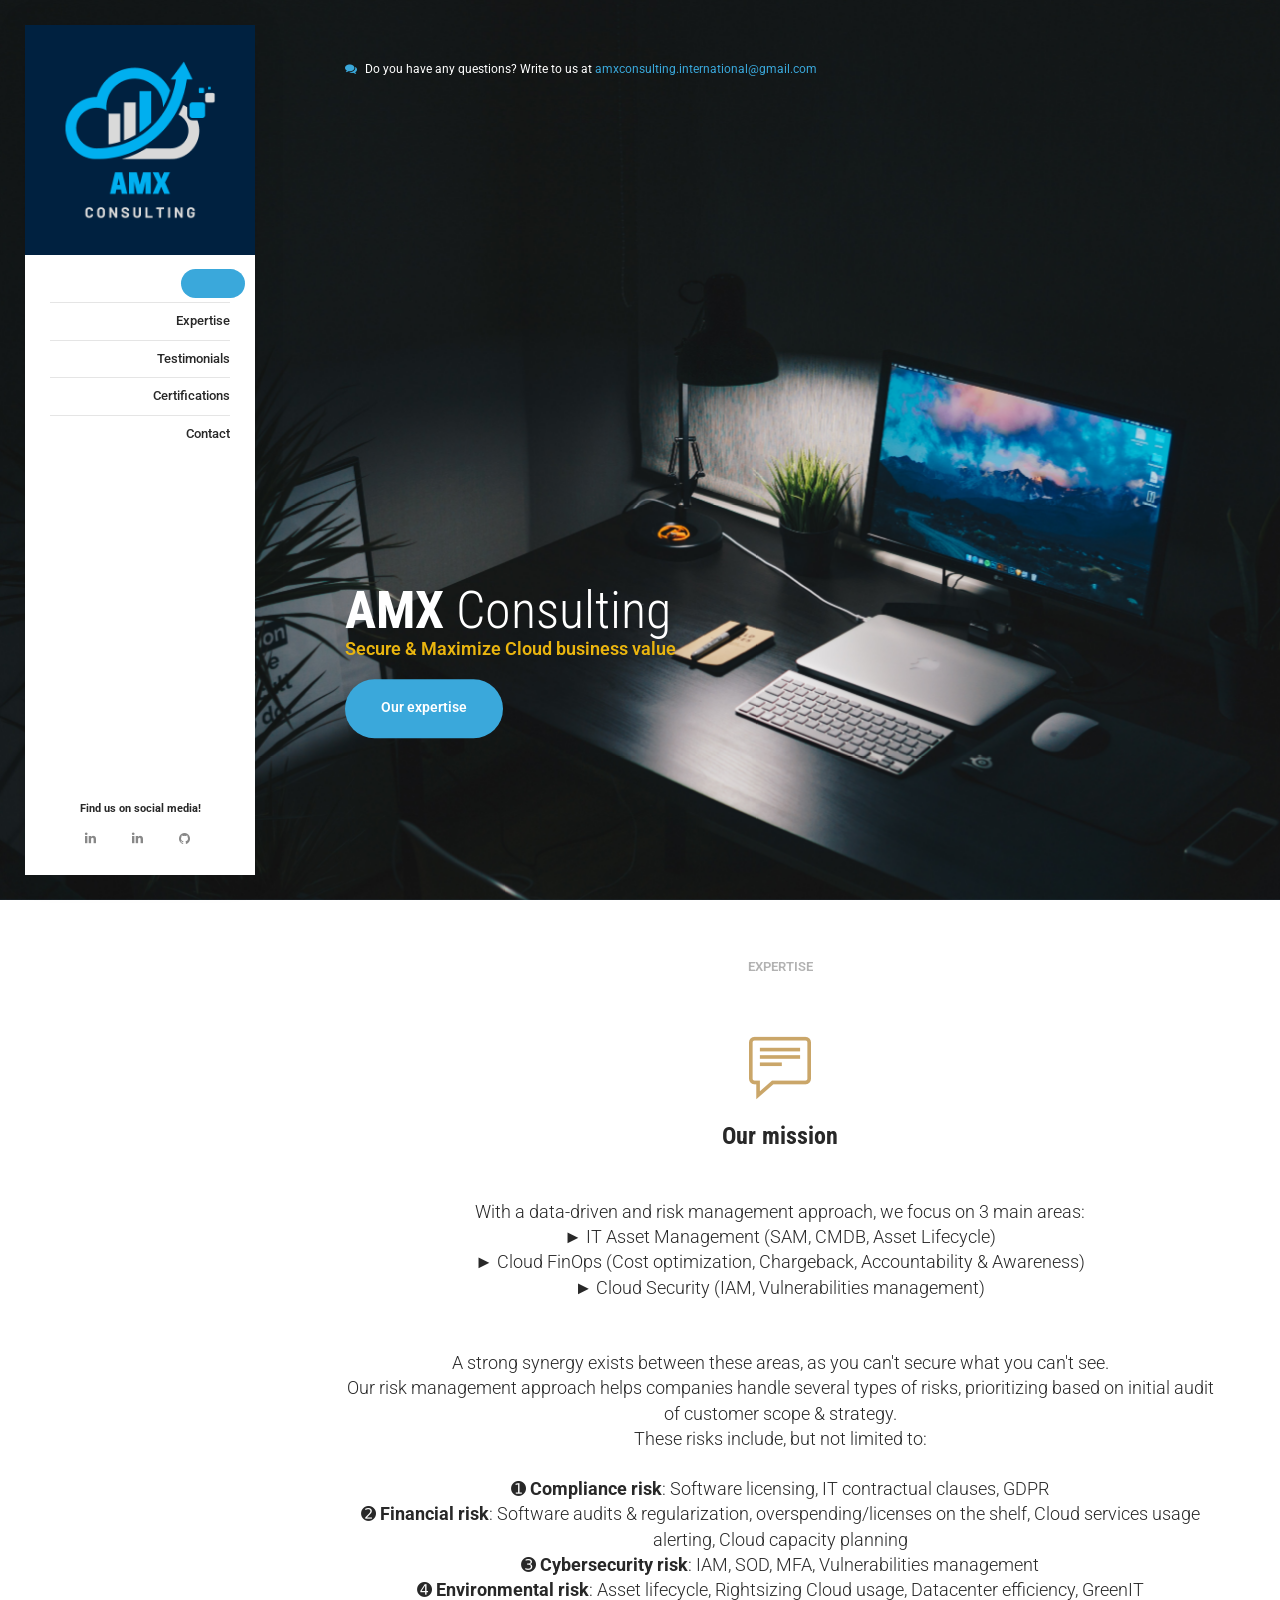
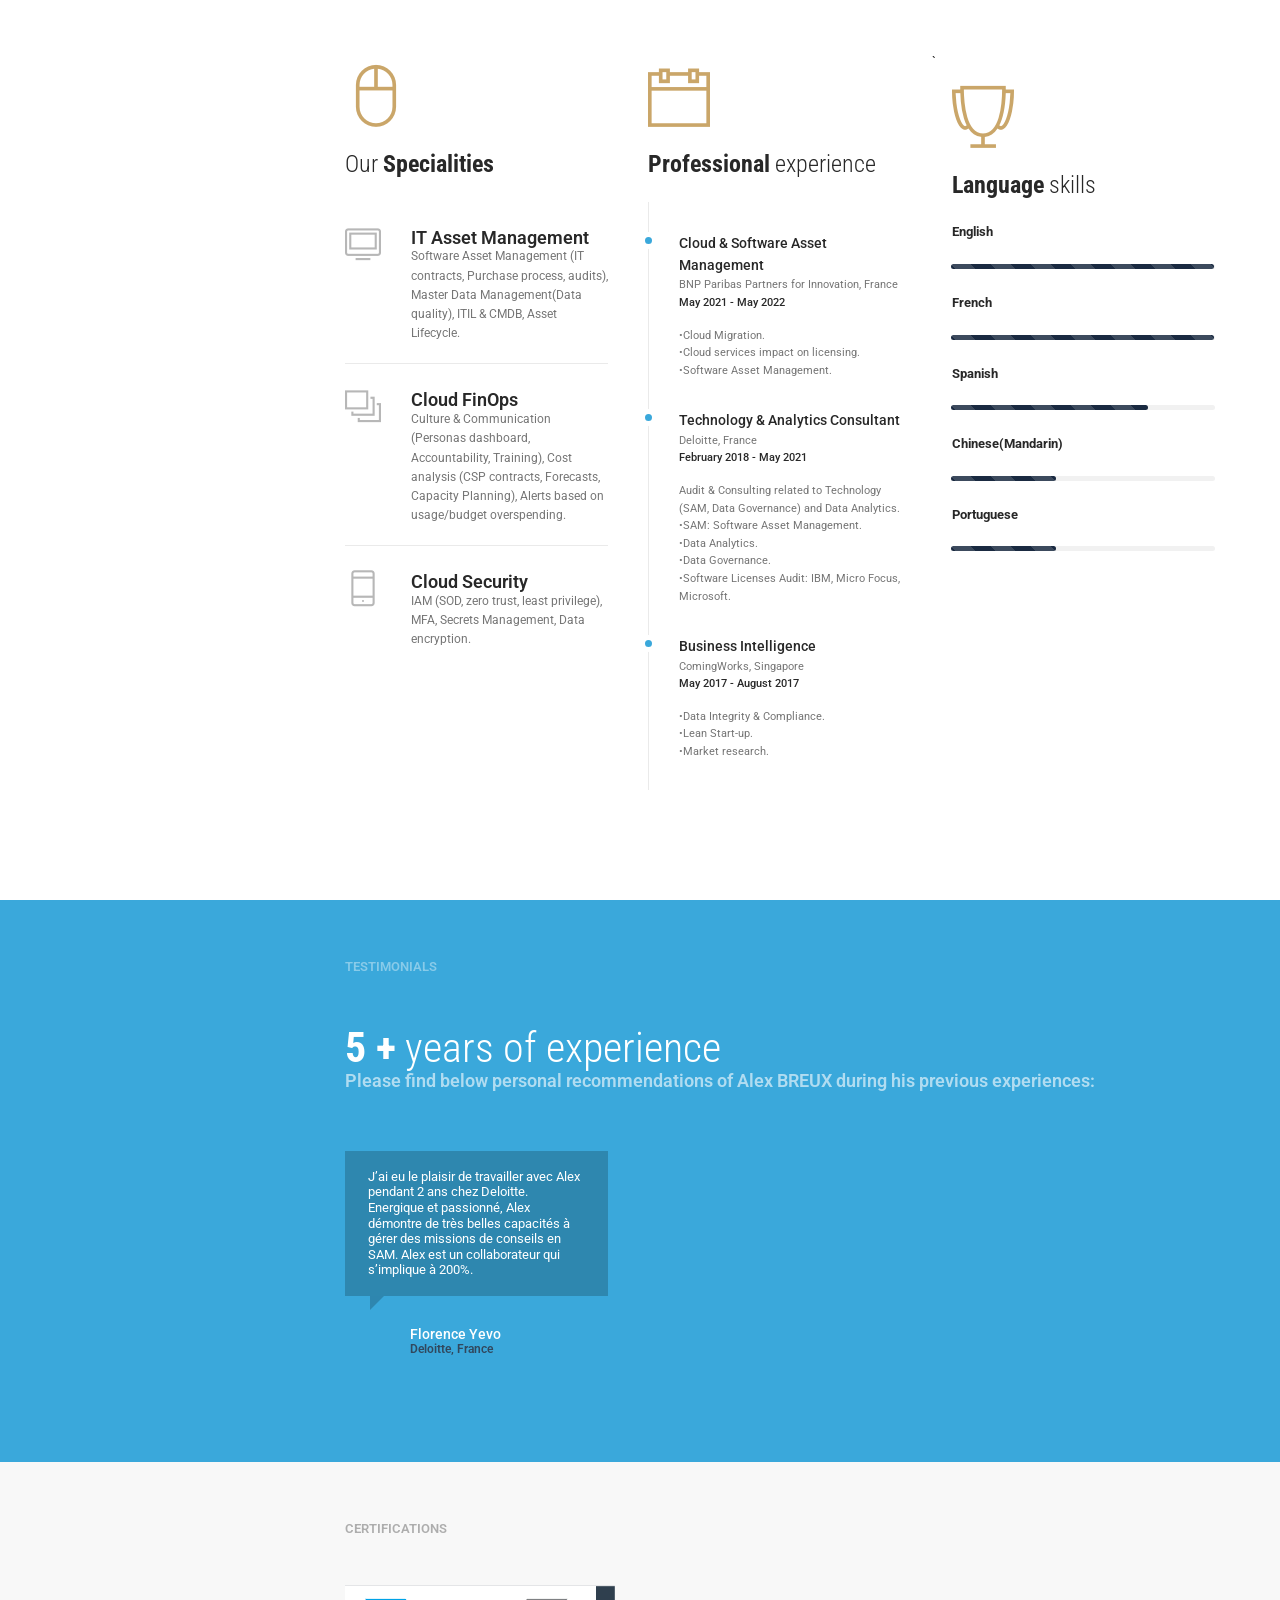
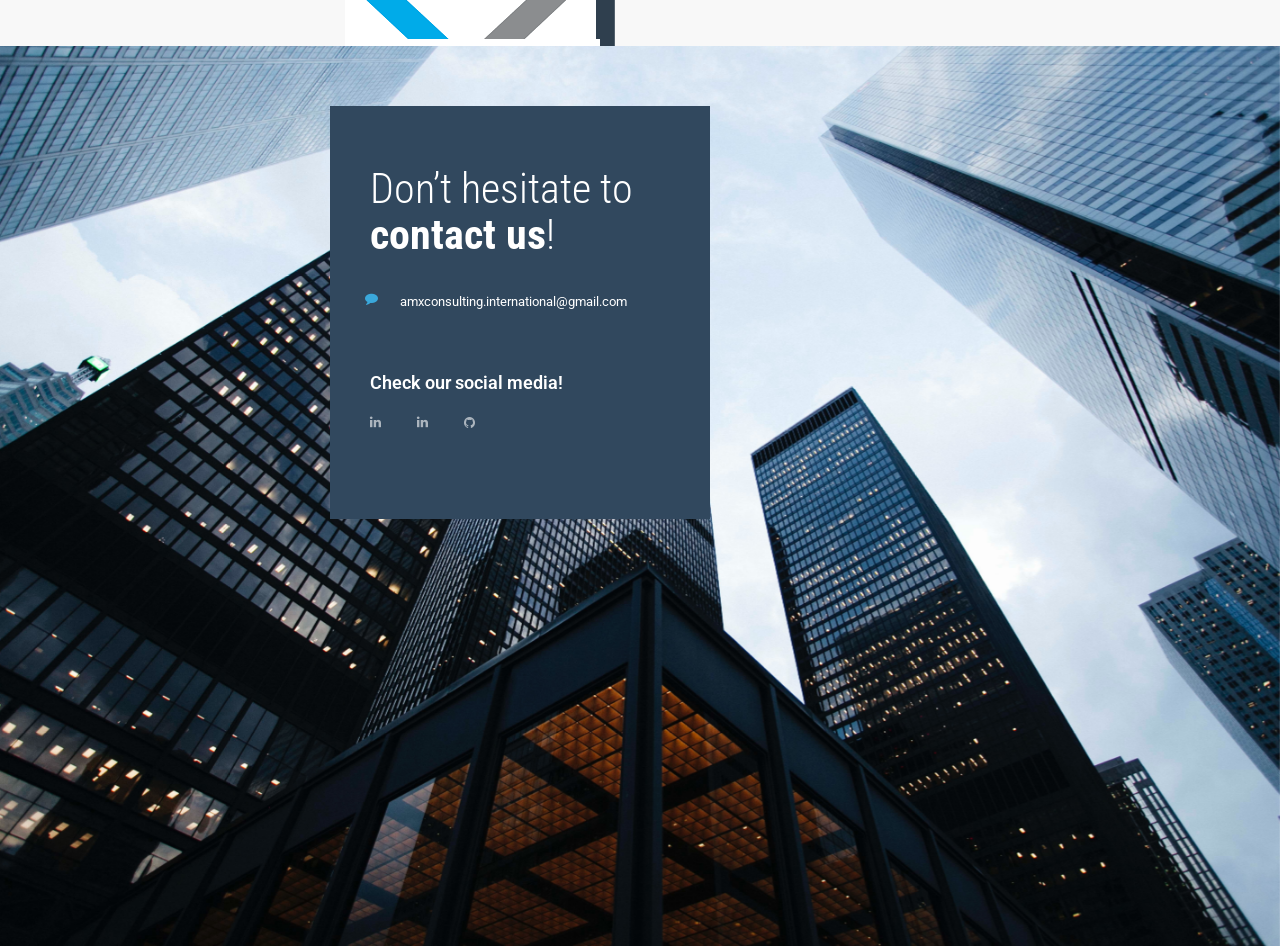
==== index.html @ ba83c62b "Icon update" ====
<!DOCTYPE html>
<html lang="en">
<head>

<!-- Meta -->
<meta http-equiv="Content-Type" content="text/html; charset=UTF-8" />
<meta name="viewport" content="width=device-width, initial-scale=1.0, maximum-scale=1.0, user-scalable=0" />
<!-- Title -->
<title>AMX Consulting</title>

<!-- Favicons -->
<link rel="shortcut icon" href="assets/img/favicon.png">
<link rel="apple-touch-icon" href="assets/img/favicon_60x60.png">
<link rel="apple-touch-icon" sizes="76x76" href="assets/img/favicon_76x76.png">
<link rel="apple-touch-icon" sizes="120x120" href="assets/img/favicon_120x120.png">
<link rel="apple-touch-icon" sizes="152x152" href="assets/img/favicon_152x152.png">

<!-- Google Web Fonts -->
<link href='https://fonts.googleapis.com/css?family=Roboto+Condensed:400,700,300' rel='stylesheet' type='text/css'>
<link href='https://fonts.googleapis.com/css?family=Roboto:400,700,500,300,100' rel='stylesheet' type='text/css'>

<!-- CSS Styles -->
<link rel="stylesheet" href="assets/css/styles.css" />
<!-- CSS Template -->
<link rel="stylesheet" href="assets/css/theme.min.css" />
<link rel="stylesheet" href="assets/css/color/blue-beige.css" id="color" />
<link rel="stylesheet" href="assets/css/bootstrap.min" />
<link rel="stylesheet" href="assets/css/bootstrap-theme.min" />

</head>

<body class="header-vertical">

<!-- Loader -->
<div id="page-loader" class="bg-white"></div>
<!-- Loader / End -->

<!-- Header -->
<header id="header" class="bg-white hidden-sm hidden-xs">

    <!-- Photo -->
    <div class="photo">
        <img src="assets/img/photos/it-avatar.png" alt="Profile Picture">
    </div>

    <!-- Navigation -->
    <nav id="main-menu">
        <ul class="nav nav-vertical">
            <li><a href="#start">Home</a></li>
            <li><a href="#resume">Expertise</a></li>
            <li><a href="#testimonials"><span>Testimonials</span></a></li>
            <li><a href="#certifications">Certifications</a></li>
            <li><a href="#contact">Contact</a></li>
        </ul>
    </nav>

    <!-- Social Media -->
    <div class="social-media">
        <strong class="text-sm">Find us on social media!</strong>
        <ul class="list-inline margin-t-10">
            <li><a href="https://www.linkedin.com/company/amx-consulting-international" class="icon icon-xs"><i class="fa fa-linkedin text-muted"></i></a></li>
			<li><a href="https://www.linkedin.com/in/alexbreux/" class="icon icon-xs"><i class="fa fa-linkedin text-muted"></i></a></li>
			<li><a href="https://github.com/AMX-Consulting" class="icon icon-xs"><i class="fa fa-github text-muted"></i></a></li>
        </ul>
    </div>

</header>
<!-- Header / End -->

<!-- Content -->
<div id="content" class="bg-white">

    <!-- Section - Home -->
    <section id="start" class="section fullheight bg-secondary dark padding-v-60">

        <!-- BG Image -->
        <div class="bg-image animated infinite zooming"><img src="assets/img/photos/it-bg01.jpg" alt="..."></div>

        <!-- Top -->
        <div class="container container-wide text-md">
            <i class="icon-before fa fa-comments text-primary"></i>Do you have any questions? Write to us at <a href="mailto:amxconsulting.international@gmail.com" class="text-primary">amxconsulting.international@gmail.com</a>
        </div>

        <!-- Middle -->
        <div class="container container-wide v-bottom padding-v-80">
            <h1 class="text-lg margin-b-0"><strong>AMX</strong> Consulting</h1>
            <h5 class="" style="color:#eab50f">Secure & Maximize Cloud business value</h5>
            <span data-target="local-scroll"><a href="#resume" class="btn btn-lg btn-primary animated" data-animation="bounceIn"><span>Our expertise</span><i class="ti-arrow-down"></i></a></span>
        </div>
        
    </section>
    <!-- Section - Home / End -->

    <!-- Section - Resume -->
    <section id="resume" class="section padding-v-60">

        <!-- Content -->
        <div class="container container-wide">

            <h6 class="margin-b-50" style="text-align:center;">Expertise</h6>
            
            <div class="row padding-lg">
			<div class="col-md-12 col-sm-12 col-xs-12" style="text-align:center;">
			                    <!-- Resume Box / About -->
                    <div class="resume-box">
                        <span class="icon animated" data-animation="fadeInDown"><i class="ti-comment-alt text-tertiary"></i></span>
                        <h4><strong>Our mission</strong></h4>
                        <p class="lead">
<br>With a data-driven and risk management approach, we focus on 3 main areas:<br>
► IT Asset Management (SAM, CMDB, Asset Lifecycle)<br>
► Cloud FinOps (Cost optimization, Chargeback, Accountability & Awareness)<br>
► Cloud Security (IAM, Vulnerabilities management)<br> 
<br><br>A strong synergy exists between these areas, as you can't secure what you can't see.
<br>Our risk management approach helps companies handle several types of risks, prioritizing based on initial audit of customer scope & strategy.
<br>These risks include, but not limited to:<br>
<br>➊ <strong>Compliance risk</strong>: Software licensing, IT contractual clauses, GDPR
<br>➋ <strong>Financial risk</strong>: Software audits & regularization, overspending/licenses on the shelf, Cloud services usage alerting, Cloud capacity planning
<br>➌ <strong>Cybersecurity risk</strong>: IAM, SOD, MFA, Vulnerabilities management
<br>➍ <strong>Environmental risk</strong>: Asset lifecycle, Rightsizing Cloud usage, Datacenter efficiency, GreenIT
</p>   
                    </div>
					</div>
                <div class="col-md-4 col-sm-6 col-xs-12">



                    <!-- Resume Box / Skills -->
					                    <div class="resume-box">
                        <span class="icon animated" data-animation="fadeInDown"><i class="ti-mouse-alt text-tertiary"></i></span>
                        <h4>Our <strong>Specialities</strong></h4>
                        <!-- Speciality -->
                        <div class="speciality">
                            <span class="speciality-icon"><i class="text-muted-2x ti-desktop"></i></span>
                            <div class="speciality-content">
                                <h5 class="margin-b-0">IT Asset Management</h5>
                                <p class="speciaity-description">Software Asset Management (IT contracts, Purchase process, audits), Master Data Management(Data quality), ITIL & CMDB, Asset Lifecycle.</p>
                            </div>
                        </div>
                        <!-- Speciality -->
                        <div class="speciality">
                            <span class="speciality-icon"><i class="text-muted-2x ti-layers-alt"></i></span>
                            <div class="speciality-content">
                                <h5 class="margin-b-0">Cloud FinOps</h5>
                                <p class="speciaity-description">Culture & Communication (Personas dashboard, Accountability, Training), Cost analysis (CSP contracts, Forecasts, Capacity Planning), Alerts based on usage/budget overspending.</p>
                            </div>
                        </div>
                        <!-- Speciality -->
                        <div class="speciality">
                            <span class="speciality-icon"><i class="text-muted-2x ti-mobile"></i></span>
                            <div class="speciality-content">
                                <h5 class="margin-b-0">Cloud Security</h5>
                                <p class="speciaity-description">IAM (SOD, zero trust, least privilege), MFA, Secrets Management, Data encryption. </p>
                            </div>
                        </div>
                    </div>
                        </div>
`
                <div class="col-md-4 col-sm-6 col-xs-12">
					                    <!-- Resume Box / Work -->
                    <div class="resume-box">
                        <span class="icon animated" data-animation="fadeInDown"><i class="ti-calendar text-tertiary"></i></span>
                        <h4><strong>Professional</strong> experience</h4>
                        <div class="timeline">
													<!-- Single event -->
                            <div class="timeline-event te-primary">
                                <span class="event-name">Cloud & Software Asset Management</span>
                                <span class="event-description"><a href="https://www.linkedin.com/company/bnp-paribas-partners-for-innovation/mycompany/">BNP Paribas Partners for Innovation</a>, France</span>
								<span class="event-date">May 2021 - May 2022</span>
								<span class="event-description">•Cloud Migration.<br/>
•Cloud services impact on licensing.<br/>
•Software Asset Management.
</span>
                            </div>
                            <!-- Single event -->
                            <div class="timeline-event te-primary">
                                <span class="event-name">Technology & Analytics Consultant</span>
                                <span class="event-description"><a href="https://www2.deloitte.com/fr/fr/pages/risque-compliance-et-controle-interne/solutions/operational-risk/technology-data-risk.html">Deloitte</a>, France</span>
								<span class="event-date">February 2018 - May 2021</span>
								<span class="event-description">Audit & Consulting related to Technology (SAM, Data Governance) and Data Analytics.
<br>
•SAM: Software Asset Management.
<br>
•Data Analytics.
<br>
•Data Governance.
<br>
•Software Licenses Audit: IBM, Micro Focus, Microsoft.
</span>
                            </div>
							<!-- Single event -->
                            <div class="timeline-event te-primary">
                                <span class="event-name">Business Intelligence</span>
                                <span class="event-description"><a href="http://www.comingworks.com/">ComingWorks</a>, Singapore</span>
								<span class="event-date">May 2017 - August 2017</span>
								<span class="event-description">•Data Integrity & Compliance.<br/>
•Lean Start-up.<br/>
•Market research.
</span>
                            </div>
                        </div>
                    </div>
                        </div>
						                <div class="col-md-4 col-sm-6 col-xs-12">

                    <!-- Resume Box / Languages -->
                    <div class="resume-box">
                        <span class="icon animated" data-animation="fadeInDown"><i class="ti-cup text-tertiary"></i></span>
                        <h4><strong>Language</strong> skills</h4>
                        <!-- Skill -->
                        <div class="skill">
							<strong>English</strong><br><br>
                            <div class="progress">
                                <div class="progress-bar progress-bar-striped progress-bar-animated" role="progressbar" aria-valuenow="100" aria-valuemin="0" aria-valuemax="100" style="width: 100%">
                                    <span></span>
                                </div>
                            </div>
                            
                        </div>
                        <!-- Skill -->
                        <div class="skill">
							<strong>French</strong><br><br>
                            <div class="progress">
                                <div class="progress-bar progress-bar-striped progress-bar-animated" role="progressbar" aria-valuenow="100" aria-valuemin="0" aria-valuemax="100" style="width: 100%">
                                    <span></span>
                                </div>
                            </div>
                            
                        </div>
                        <!-- Skill -->
                        <div class="skill">
							<strong>Spanish</strong><br><br>
                            <div class="progress">
                                <div class="progress-bar progress-bar-striped progress-bar-animated" role="progressbar" aria-valuenow="75" aria-valuemin="0" aria-valuemax="100" style="width: 75%">
                                    <span></span>
                                </div>
                            </div>
                            
                        </div>
						
						<!-- Skill -->
                        <div class="skill">
							<strong>Chinese(Mandarin)</strong> <br><br>
                            <div class="progress">
                                <div class="progress-bar progress-bar-striped progress-bar-animated" role="progressbar" aria-valuenow="40" aria-valuemin="0" aria-valuemax="100" style="width: 40%">
                                    <span></span>
                                </div>
                            </div>
                            
                        </div>
												<!-- Skill -->
                        <div class="skill">
							<strong>Portuguese</strong> <br><br>
                            <div class="progress">
                                <div class="progress-bar progress-bar-striped progress-bar-animated" role="progressbar" aria-valuenow="40" aria-valuemin="0" aria-valuemax="100" style="width: 40%">
                                    <span></span>
                                </div>
                            </div>
                            
                        </div>
                    </div>

                </div>
                    </div>
					
                </div>
				

              

    
        
    </section>
 
    <!-- Section - Portfolio / End -->

    <!-- Section - Testimonials -->
    <section id="testimonials" class="section bg-primary dark padding-v-60">

        <!-- Content -->
        <div class="container container-wide">

            <h6 class="margin-b-50">Testimonials</h6>

            <h1 class="margin-b-0"><strong>5 +</strong> years of experience</h1>
            <h5 class="text-muted margin-b-60">Please find below personal recommendations of Alex BREUX during his previous experiences:</h5>
            
            <div class="row padding-lg">
                
                <div class="col-lg-4 col-sm-6">
                    <!-- Testimonial -->
                    <div class="testimonial testimonial-dark">
                      <div class="testimonial-content font-alt">
                          J’ai eu le plaisir de travailler avec Alex pendant 2 ans chez Deloitte.
Energique et passionné, Alex démontre de très belles capacités à gérer des missions de conseils en SAM. Alex est un collaborateur qui s’implique à 200%. 
                      </div>
                      <div class="testimonial-author testimonial-with-photo">
                          <div class="testimonial-photo animated" data-animation="zoomIn"><img class="img-circle" src="assets/img/photos/testimonial-avatar01.jpg" alt="" /></div>
                          <div class="testimonial-author-txt">
                              <span class="name">Florence Yevo</span>
                              <span class="caption text-secondary">Deloitte, France</span>
                          </div>
                      </div>
                    </div>
                   
                </div>
                <div class="col-lg-4 col-sm-6">

            </div>  

        </div>
        </div>
    </section>
    <!-- Section - Testimonials / End -->

    <!-- Section - Latest Posts -->
    <section id="certifications" class="section bg-grey padding-v-60">

        <!-- Content -->
        <div class="container container-wide">

            <h6 class="margin-b-50">Certifications</h6>
            
            <div class="row masonry">
                <!-- Masonry Sizer
                <div class="masonry-sizer col-lg-4 col-sm-6 col-xs-12"></div>
				<!-- Masonry Element / Post-->
                <article class="post post-item masonry-item col-lg-4 col-sm-6 col-xs-12">
                    <div class="post-photo">
                        <img src="assets/img/photos/post04.png" alt="AWS">
                    </div>
                    <div class="post-content animated" data-animation="fadeInUp">
                        <div class="meta">
                            <span><i class="fa fa-user"></i><a>Amazon Web Services</a></span><br>
                            <span><i class="fa fa-tag"></i><a></a>Cloud</span>
                        </div>
                        <div class="date">April, 2021</div>
                        <h1><a href="https://www.credly.com/badges/05e964fb-1d08-48e4-ae77-b87af9e98fd5?source=linked_in_profile">AWS Certified Cloud Practitioner</a></h1>
                        <p class="lead">Earners of this certification have a fundamental understanding of IT services and their uses in the AWS Cloud. They demonstrated cloud fluency and foundational AWS knowledge.</p>
                        <a href="https://aws.amazon.com/?nc1=h_ls" class="btn btn-primary btn-xs"><span>Read more</span><i class="ti-arrow-right"></i></a>
                    </div>
                </article>
				<!-- Masonry Element / Post-->
                <article class="post post-item masonry-item col-lg-4 col-sm-6 col-xs-12">
                    <div class="post-photo">
                        <img src="assets/img/photos/post03.png" alt="FinOps Foundation">
                    </div>
                    <div class="post-content animated" data-animation="fadeInUp">
                        <div class="meta">
                            <span><i class="fa fa-user"></i><a>The Linux Foundation</a></span><br>
                            <span><i class="fa fa-tag"></i><a></a>Credential ID: LF-zudqlhod6h</span>
                        </div>
                        <div class="date">October, 2020</div>
                        <h1><a href="https://www.credly.com/badges/ad1f532b-4f0f-4e20-adfd-0b64b9161edd?source=linked_in_profile">FOCP: FinOps Certified Practitioner</a></h1>
                        <p class="lead">Certified FinOps Practitioners have demonstrated a working knowledge of the Principles, Capabilities and Fundamentals of FinOps, a prescriptive model of actions, best practices and culture enabling business, IT and Finance.</p>
                        <a href="https://www.finops.org/introduction/what-is-finops/" class="btn btn-primary btn-xs"><span>Read more</span><i class="ti-arrow-right"></i></a>
                    </div>
                </article>
				<!-- Masonry Element / Post-->
                <article class="post post-item masonry-item col-lg-4 col-sm-6 col-xs-12">
                    <div class="post-photo">
                        <img src="assets/img/photos/post05.png" alt="GCP">
                    </div>
                    <div class="post-content animated" data-animation="fadeInUp">
                        <div class="meta">
                            <span><i class="fa fa-user"></i><a>Google Cloud Platform</a></span><br>
                            <span><i class="fa fa-tag"></i><a></a>Cloud</span>
                        </div>
                        <div class="date">Juin, 2020</div>
                        <h1><a href="https://www.cloudskillsboost.google/public_profiles/709bd91b-1c87-42a3-8adc-d81d050924d1/badges/268387">Understanding Your Google Cloud Costs</a></h1>
                        <p class="lead">Learning how to set up a billing account, organize resources, and manage billing access permissions. In the hands-on labs: viewing your invoice, track your Google Cloud costs with Billing reports, analyze your billing data with BigQuery or Google Sheets, and create custom billing dashboards with Data Studio.</p>
                        <a href="https://cloud.google.com/gcp/" class="btn btn-primary btn-xs"><span>Read more</span><i class="ti-arrow-right"></i></a>
                    </div>
                </article>
                <!-- Masonry Element / Post-->
                <article class="post post-item masonry-item col-lg-4 col-sm-6 col-xs-12">
                    <div class="post-photo">
                        <img src="assets/img/photos/post01.png" alt="AXELOS Global Best Practices">
                    </div>
                    <div class="post-content animated" data-animation="fadeInUp">
                        <div class="meta">
                            <span><i class="fa fa-user"></i><a>AXELOS Global Best Practice</a></span><br>
                            <span><i class="fa fa-tag"></i><a></a>Credential ID: GR750552247AB</span>
                        </div>
                        <div class="date">April, 2019</div>
                        <h1><a href="#certifications">ITIL® Foundation Certification - IT Service Management</a></h1>
                        <p class="lead">ITIL Training for general IT service management best practices.</p>
                        <a href="https://www.linkedin.com/company/axelos-global-best-practice/" class="btn btn-primary btn-xs"><span>Read more</span><i class="ti-arrow-right"></i></a>
                    </div>
                </article>
                <!-- Masonry Element / Post -->
                <article class="post post-item masonry-item col-lg-4 col-sm-6 col-xs-12">
				    <div class="post-photo">
                        <img src="assets/img/photos/post02.png" alt="Flexera">
                    </div>
                    <div class="post-content animated" data-animation="fadeInUp">
                        <div class="meta">
                            <span><i class="fa fa-user"></i><a>Flexera</a></span><br>
                            <span><i class="fa fa-tag"></i><a></a>SAM Tool</span>
                        </div>
                        <div class="date">April, 2020</div>
                        <h1><a href="https://verify.skilljar.com/c/82pewtgt5v8c">Discovery, Inventory & Application Normalization</a></h1>
                        <p class="lead">Flexera Training regarding the FNMS (FlexNet Manager Suite) SAM Tool, on how to set in place relevant data discovery on both hardware and software assets.</p>
                        <a href="https://www.linkedin.com/company/flexera/" class="btn btn-primary btn-xs"><span>Read more</span><i class="ti-arrow-right"></i></a>
                    </div>
                </article>
                <!-- Masonry Element / Post -->
                <article class="post post-item masonry-item col-lg-4 col-sm-6 col-xs-12">
                    <div class="post-photo">
                        <img src="assets/img/photos/post02.png" alt="Flexera">
                    </div>
                    <div class="post-content animated" data-animation="fadeInUp">
                        <div class="meta">
                            <span><i class="fa fa-user"></i><a>Flexera</a></span><br>
                            <span><i class="fa fa-tag"></i><a></a>SAM Tool</span>
                        </div>
                        <div class="date">April, 2020</div>
                        <h1><a href="https://verify.skilljar.com/c/82pewtgt5v8c">License Creation & Optimization with FlexNet Manager</a></h1>
                        <p class="lead">Flexera Training regarding the FNMS (FlexNet Manager Suite) SAM Tool, on how to best compute license consumption, according to the relevant licensing terms for each publisher.</p>
                        <a href="https://www.linkedin.com/company/flexera/" class="btn btn-primary btn-xs"><span>Read more</span><i class="ti-arrow-right"></i></a>
                    </div>
                </article>
            </div>  

        </div>
        
    </section>
    <!-- Section - Latest Posts / End -->

    <!-- Section - Contact -->
    <section id="contact" class="section padding-v-60 min-fullheight">
	        <!-- BG Image -->
        <div class="bg-image animated infinite zooming"><img src="assets/img/photos/it-bg02.jpg" alt="..."></div>
        <!-- Contact Box -->
        <div class="contact-box bg-secondary dark animated" data-animation="flipInY">
            <h1>Don’t hesitate to <strong>contact us</strong>!</h1>
            <!-- Contact List -->
            <ul class="list-unstyled list-unstyled-icons">
                <li><i class="inline-icon icon-before-and-after text-primary fa fa-comment"></i><a href="mailto:amxconsulting.international@gmail.com">amxconsulting.international@gmail.com</a></li>
            </ul>
            <h5 class="margin-t-60">Check our social media!</h5>
            <ul class="list-inline">
				<li><a href="https://www.linkedin.com/company/amx-consulting-international" class="icon icon-xs"><i class="fa fa-linkedin text-muted"></i></a></li>
				<li><a href="https://www.linkedin.com/in/alexbreux/" class="icon icon-xs"><i class="fa fa-linkedin text-muted"></i></a></li>
				<li><a href="https://github.com/AMX-Consulting" class="icon icon-xs"><i class="fa fa-github text-muted"></i></a></li>
            </ul>
        </div>
    </section>
    <!-- Section - Contact / End -->

</div>
<!-- Content / End -->

<!-- Messenger
<a href="#" id="messenger-toggle" data-target="messenger" class="icon icon-sm icon-circle animated" data-animation="bounceIn" data-animation-delay="300"><i class="fa fa-comments"></i></a>
<div id="messenger" class="dark">
    <div id="messenger-box">
        <div class="messenger-box-content">
            <!-- Close 
            <a href="#" class="messenger-close icon icon-hover icon-xs icon-circle icon-white" data-target="messenger"><i class="fa fa-times"></i></a>
            <!-- Avatar
            <img src="assets/img/photos/it-avatar-96x96.png" alt="..." class="img-circle margin-b-30">
            <h3>Please fill the <strong>form</strong> - We will respond as soon as possible!</h3>
            <!-- Contact Form
            <form id="contact-form">
                <div class="form-alert"></div>
                <div class="form-error alert alert-default"><ul></ul></div>
                <div class="form-group">
                    <label>Name:</label>
                    <input id="name" class="form-control" type="text" name="name">
                </div>
                <div class="form-group">
                    <label>E-mail address:</label>
                    <input id="email" class="form-control" type="text" name="email">
                </div>
                <div class="form-group">
                    <label>Message:</label>
                    <textarea id="message" class="form-control" name="message" rows="4"></textarea>
                </div>
                <button type="submit" class="btn btn-secondary"><span>Send a message!</span><i class="ti-email"></i></button>
            </form>
        </div>
    </div>
</div>-->

<!-- Mobile Navigation 
<button id="mobile-nav-toggle" class="icon icon-circle icon-sm icon-primary icon-hover visible-xs visible-sm" data-target="#here" data-toggle="modal" type="button">
    <i class="ti-menu"></i>
</button>
    <div id="here" class="mobile-nav-wrapper" class="modal-fade">
        <!-- Avatar 
        <img src="assets/img/photos/it-avatar-96x96.png" alt="Profile picture" class="img-circle margin-b-30">
        <!-- Nav
        <ul class="nav nav-vertical" class="modal-body">
            <li><a href="#start">Home</a></li>
            <li><a href="#resume">Expertise</a></li>
            <li><a href="#testimonials"><span>Testimonials</span></a></li>
            <li><a href="#certifications">Certifications</a></li>
            <li><a href="#contact">Contact</a></li>
        </ul>
        <!-- Social Media 
        <div class="margin-t-20" class="modal-footer">
            <strong class="text-sm">Check our social media!</strong>
            <ul class="list-inline margin-t-10">
				<li><a href="https://www.linkedin.com/company/amx-consulting-international" class="icon icon-xs"><i class="fa fa-linkedin text-muted"></i></a></li>
				<li><a href="https://www.linkedin.com/in/alexbreux/" class="icon icon-xs"><i class="fa fa-linkedin text-muted"></i></a></li>
				<li><a href="https://github.com/AMX-Consulting" class="icon icon-xs"><i class="fa fa-github text-muted"></i></a></li>
            </ul>
        </div>
    </div>
    <a href="#" class="mobile-nav-close icon icon-hover icon-xs icon-circle icon-primary" data-target="mobile-nav"><i class="fa fa-times"></i></a>

<!-- Ajax Wrapper & Loader -->
<div id="ajax-modal"></div>
<div id="ajax-loader"><i class="fa fa-spinner fa-spin"></i></div>

<!-- JS Libraries -->
<script src="assets/js/jquery-1.11.3.min.js"></script>
<script src="https://code.jquery.com/jquery-migrate-3.4.0.js"></script>
<script src="assets/js/jquery.scrollTo.min"></script>
<!-- JS Plugins -->
<script>
window.paceOptions = {
    target: '#page-loader',
    ajax: false
};
</script>
<script src="assets/js/plugins.js"></script>

<!-- JS Core -->
<script src="assets/js/core.js"></script>



<!-- Google Chrome : resolving anchor issues -->
<script>
$(document).ready(function () {
        var isChrome = /Chrome/.test(navigator.userAgent) && /Google Inc/.test(navigator.vendor);
        if (window.location.hash && isChrome) {
            setTimeout(function () {
                var hash = window.location.hash;
                window.location.hash = "";
                window.location.hash = hash;
            }, 300);
        }
    });
</script>
</body>

</html>
---- assets/css/theme.min.css ----
/* ----------------------------------------------------------------------------
Mi. - Ultimate Personal Resume vCard Template 

File:			CSS Theme Base (minified)
Version:        1.3
Last change:    20/07/16
Author:         Suelo
-------------------------------------------------------------------------------- */

.btn,a{transition:all .2s ease-in-out}a:focus,a:hover,h1 a:focus,h1 a:hover,h2 a:focus,h2 a:hover,h3 a:focus,h3 a:hover,h4 a:focus,h4 a:hover,h5 a:hover,h5:focus,h6 a:focus,h6 a:hover{text-decoration:none}.relative,.sep-line,.v-bottom,.v-center,body{position:relative}#ajax-modal,body{overflow-x:hidden}.btn.active.focus,.btn.active:focus,.btn.focus,.btn.focus:active,.btn:active:focus,.btn:focus,:focus,a:focus,a:visited,input:focus,textarea:focus{outline:0}.example-box-title,.label,h6{text-transform:uppercase}body{color:#282828;font-size:13px;font-family:'Helvetica Neue',Roboto,Helvetica,Arial,sans-serif;font-weight:400;line-height:1.6;-webkit-font-smoothing:antialiased;-moz-osx-font-smoothing:grayscale}a{color:inherit;-moz-transition:all .2s ease-in-out;-webkit-transition:all .2s ease-in-out;-o-transition:all .2s ease-in-out}iframe{border:none}img{max-width:100%;height:auto;-webkit-backface-visibility:hidden}.relative{z-index:2}.border{border:1px solid rgba(0,0,0,.15)}.dark .border,.dark.border{border:1px solid rgba(255,255,255,.2)}.border-bottom{border-bottom:1px solid rgba(0,0,0,.15)}.dark .border-bottom,.dark.border-bottom{border-bottom:1px solid rgba(255,255,255,.1)}.border-top{border-top:1px solid rgba(0,0,0,.15)}.dark .border-top,.dark.border-top{border-top:1px solid rgba(255,255,255,.2)}.light{color:#111}.dark,.nav-vertical>li.active>a,.nav-vertical>li>a.active{color:#fff}.padding-70{padding:70px}.padding-60{padding:60px}.padding-40{padding:40px}.padding-30{padding:30px}.padding-20{padding:20px}.padding-15{padding:15px}.padding-10{padding:10px}.padding-v-130{padding-top:130px;padding-bottom:130px}.padding-v-120{padding-top:120px;padding-bottom:120px}.padding-v-110{padding-top:110px;padding-bottom:110px}.padding-v-100{padding-top:100px;padding-bottom:100px}.padding-v-90{padding-top:90px;padding-bottom:90px}.padding-v-80{padding-top:80px;padding-bottom:80px}.padding-v-70{padding-top:70px;padding-bottom:70px}.padding-v-60{padding-top:60px;padding-bottom:60px}.padding-v-50{padding-top:50px;padding-bottom:50px}.padding-v-40{padding-top:40px;padding-bottom:40px}.padding-v-30{padding-top:30px;padding-bottom:30px}.padding-v-20{padding-top:20px;padding-bottom:20px}.padding-v-10{padding-top:10px;padding-bottom:10px}.padding-h-130{padding-left:130px;padding-right:130px}.padding-h-120{padding-left:120px;padding-right:120px}.padding-h-110{padding-left:110px;padding-right:110px}.padding-h-100{padding-left:100px;padding-right:100px}.padding-h-90{padding-left:90px;padding-right:90px}.padding-h-80{padding-left:80px;padding-right:80px}.padding-h-70{padding-left:70px;padding-right:70px}.padding-h-60{padding-left:60px;padding-right:60px}.padding-h-50{padding-left:50px;padding-right:50px}.padding-h-40{padding-left:40px;padding-right:40px}.padding-h-30{padding-left:30px;padding-right:30px}.padding-h-20{padding-left:20px;padding-right:20px}.padding-h-10{padding-left:10px;padding-right:10px}.padding-t-130{padding-top:130px}.padding-t-120{padding-top:120px}.padding-t-110{padding-top:110px}.padding-t-100{padding-top:100px}.padding-t-90{padding-top:90px}.padding-t-80{padding-top:80px}.padding-t-70{padding-top:70px}.padding-t-60{padding-top:60px}.padding-t-50{padding-top:50px}.padding-t-40{padding-top:40px}.padding-t-30{padding-top:30px}.padding-t-20{padding-top:20px}.padding-t-15{padding-top:15px}.padding-t-10{padding-top:10px}.padding-b-130{padding-bottom:130px}.padding-b-120{padding-bottom:120px}.padding-b-110{padding-bottom:110px}.padding-b-100{padding-bottom:100px}.padding-b-90{padding-bottom:90px}.padding-b-80{padding-bottom:80px}.padding-b-70{padding-bottom:70px}.padding-b-60{padding-bottom:60px}.padding-b-50{padding-bottom:50px}.padding-b-40{padding-bottom:40px}.padding-b-30{padding-bottom:30px}.padding-b-20{padding-bottom:20px}.padding-b-15{padding-bottom:15px}.padding-b-10{padding-bottom:10px}.margin-t-0{margin-top:0!important}.margin-t-5{margin-top:5px!important}.margin-t-10{margin-top:10px!important}.margin-t-15{margin-top:15px!important}.margin-t-20{margin-top:20px!important}.margin-t-30{margin-top:30px!important}.margin-t-40{margin-top:40px!important}.margin-t-50{margin-top:50px!important}.margin-t-60{margin-top:60px!important}.margin-t-70{margin-top:70px!important}.margin-t-80{margin-top:80px!important}.margin-t-90{margin-top:90px!important}.margin-t-100{margin-top:100px!important}.margin-t-110{margin-top:110px!important}.margin-t-120{margin-top:120px!important}.margin-b-0{margin-bottom:0!important}.margin-b-5{margin-bottom:5px!important}.margin-b-10{margin-bottom:10px!important}.margin-b-15{margin-bottom:15px!important}.margin-b-20{margin-bottom:20px!important}.margin-b-30{margin-bottom:30px!important}.margin-b-40{margin-bottom:40px!important}.margin-b-50{margin-bottom:50px!important}.margin-b-60{margin-bottom:60px!important}.margin-b-70{margin-bottom:70px!important}.margin-b-80{margin-bottom:80px!important}.margin-b-90{margin-bottom:90px!important}.margin-b-100{margin-bottom:100px!important}.margin-b-110{margin-bottom:110px!important}.margin-b-120{margin-bottom:120px!important}.margin-l-10{margin-left:10px!important}.margin-l-20{margin-left:20px!important}.margin-l-30{margin-left:30px!important}.margin-l-40{margin-left:40px!important}.margin-l-50{margin-left:50px!important}.margin-r-10{margin-right:10px!important}.margin-r-20{margin-right:20px!important}.margin-r-30{margin-right:30px!important}.margin-r-40{margin-right:40px!important}.margin-r-50{margin-right:50px!important}.h-100{height:100px}.h-200{height:200px}.h-300{height:300px}.h-400{height:400px}.h-500{height:500px}.h-600{height:600px}.h-700{height:700px}.h-800{height:800px}.h-900{height:900px}.h-sm{min-height:40vh}.h-md{min-height:60vh}.h-lg{min-height:80vh}.fullheight{height:100vh}.min-fullheight{min-height:100vh}.icon-before{margin-right:8px}.icon-after{margin-left:8px}.icon-before-and-after{margin-right:8px;margin-left:8px}.sep-line{z-index:1;display:block;height:1px;border:none;margin:10px 0;background:rgba(0,0,0,.1)}.dark .sep-line{background:rgba(255,255,255,.2)}.bg-image,.bg-slideshow{background-position:center center;background-size:cover;background-repeat:no-repeat;z-index:0}.v-center{top:50%;transform:translate3d(0,-50%,0);-webkit-transform:translate3d(0,-50%,0);-webkit-transition:all .3s;-moz-transition:all .3s;-o-transition:all .3s;transition:all .3s}.v-bottom{top:95%;transform:translate3d(0,-100%,0);-webkit-transform:translate3d(0,-100%,0);-webkit-transition:all .3s;-moz-transition:all .3s;-o-transition:all .3s;transition:all .3s}.v-center-items{display:-webkit-flex;display:-moz-flex;display:-ms-flexbox;display:flex;align-items:center;-webkit-align-items:center;flex-direction:row;-webkit-flex-direction:row}.bg-image>img,.bg-video-placeholder,.mobile .hidden-mobile{display:none}.bg-image{position:absolute;top:0;left:0;width:100%;height:100%}.bg-image+*{position:relative}.bg-map,.bg-slideshow,.bg-video{position:absolute;top:0;left:0;width:100%;height:100%}.bg-fixed{background-attachment:fixed}.bg-slideshow+*{position:relative}.bg-slideshow .owl-item,.bg-slideshow .owl-wrapper,.bg-slideshow .owl-wrapper-outer{height:100%;overflow:hidden}.animated{visibility:hidden}.animated.visible{visibility:visible}.animate-hover{-webkit-animation-fill-mode:both;animation-fill-mode:both}.shadow{-webkit-box-shadow:1px 1px 20px 0 rgba(0,0,0,.2);-moz-box-shadow:1px 1px 20px 0 rgba(0,0,0,.2);box-shadow:1px 1px 20px 0 rgba(0,0,0,.2)}.container-wide{width:80%}.fullwidth{padding-left:30px;padding-right:30px}.row.no-padding{margin-left:0;margin-right:0}.row.no-padding>[class*=' col'],.row.no-padding>[class^=col]{padding-left:0;padding-right:0}.row.padding-lg{margin-left:-40px;margin-right:-40px}.row.padding-lg>[class*=' col'],.row.padding-lg>article[class^=col]{padding-left:40px;padding-right:40px}#header{transition:all .3s;-webkit-transition:all .3s;-moz-transition:all .3s;-o-transition:all .3s}.nav-vertical>li:not(:last-child){border-bottom:1px solid rgba(0,0,0,.1)}.dark .nav-vertical>li{border-color:rgba(255,255,255,.1)}#main-menu .nav-vertical>li>ul>li:not(:last-child),.nav-horizontal>li>ul>li:not(:last-child){border-bottom:1px solid rgba(0,0,0,.1)}.nav-vertical>li>a{position:relative;display:inline-block;font-size:13px;font-weight:500;padding:8px 0}.nav-vertical>li>a:focus,.nav-vertical>li>a:hover{background:0 0}.nav-vertical>li>a>span{position:relative;z-index:1}.nav-vertical>li>a:before{position:absolute;top:4px;left:-15px;bottom:4px;right:-15px;border-radius:20px;content:' ';transform:scale(0);-webkit-transform:scale(0);transition:all .2s cubic-bezier(.175,.885,.32,1.275);-webkit-transition:all .2s cubic-bezier(.175,.885,.32,1.275);visibility:hidden;opacity:0}.nav-vertical>li.active>a:before,.nav-vertical>li>a.active:before{transform:scale(1);-webkit-transform:scale(1);visibility:visible;opacity:1}.nav-vertical li ul{padding:10px 5px 20px;list-style:none;display:none}#main-menu .nav-vertical>li:hover>ul,#main-menu .nav-vertical>li>a:hover+ul,.nav-vertical li.active>ul{display:block}.nav-vertical>li ul a{line-height:1.8;opacity:.5}.nav-vertical>li>ul>li.active>a,.nav-vertical>li>ul>li>a:focus,.nav-vertical>li>ul>li>a:hover{opacity:1}#main-menu .nav-vertical>li>a{margin-left:-25px;margin-right:-25px;padding-left:25px;padding-right:25px}#main-menu .nav-vertical>li>a:before{left:10px;right:10px}#main-menu .nav-vertical>li>ul{position:absolute;background:#fff;padding:3px 15px;width:180px;text-align:left;left:100%;margin-left:20px;top:0;-webkit-box-shadow:0 0 30px 0 rgba(0,0,0,.1);-moz-box-shadow:0 0 30px 0 rgba(0,0,0,.1);box-shadow:0 0 30px 0 rgba(0,0,0,.1)}#main-menu .nav-vertical>li.dropdown>a:after{font-family:themify;font-size:70%;margin-left:5px;opacity:.6;content:"\e62a"}#main-menu .nav-vertical>li.dropdown:hover>a:after{opacity:1;color:inherit}#main-menu .nav-vertical>li>ul>li>a{line-height:2.8;opacity:1}.header-vertical #header{position:fixed;top:25px;left:25px;bottom:25px;width:270px;z-index:888;-webkit-box-shadow:0 0 30px 0 rgba(0,0,0,.1);-moz-box-shadow:0 0 30px 0 rgba(0,0,0,.1);box-shadow:0 0 30px 0 rgba(0,0,0,.1)}.header-vertical #header #main-menu{position:relative;background:inherit;z-index:2}.header-vertical #header .nav-vertical{position:relative;text-align:right;padding:0 25px}.header-vertical #header .photo{margin-bottom:10px}.header-vertical .logo{text-align:right;padding:90px 30px;margin-bottom:10px}.header-vertical .logo .name{margin-bottom:5px;font-size:46px;line-height:1}.header-vertical .logo .caption{font-weight:600}.header-vertical #header .social-media{position:absolute;bottom:0;left:0;right:0;text-align:center;z-index:1}.nav-horizontal>li{display:inline-block;margin:0 10px;line-height:1}.nav-horizontal>li>a{position:relative;display:block;font-size:13px;font-weight:500;padding:12px 0}.nav-horizontal>li>a:focus,.nav-horizontal>li>a:hover{background:0 0}.nav-horizontal>li>a>span{position:relative;z-index:1}.nav-horizontal>li>a:before{position:absolute;top:4px;left:-15px;bottom:4px;right:-15px;border-radius:20px;content:' ';transform:scale(0);-webkit-transform:scale(0);transition:all .2s cubic-bezier(.175,.885,.32,1.275);-webkit-transition:all .2s cubic-bezier(.175,.885,.32,1.275);visibility:hidden;opacity:0}.header-horizontal #header,.nav-horizontal>li>ul{left:0;-webkit-box-shadow:0 0 30px 0 rgba(0,0,0,.1);-moz-box-shadow:0 0 30px 0 rgba(0,0,0,.1)}.nav-horizontal>li>a.active{color:#fff}.nav-horizontal>li>a.active:before{transform:scale(1);-webkit-transform:scale(1);visibility:visible;opacity:1}.nav-horizontal>li>ul{position:absolute;background:#fff;padding:3px 15px;width:180px;text-align:left;top:100%;list-style:none;display:none;margin-top:-1px;box-shadow:0 0 30px 0 rgba(0,0,0,.1)}.nav-horizontal>li.dropdown>a:after{font-family:themify;font-size:70%;margin-left:5px;opacity:.6;content:"\e62a"}.nav-horizontal>li.dropdown:hover>a:after{opacity:1;color:inherit}.nav-horizontal>li:hover>ul{display:block}.nav-horizontal>li>ul>li>a{line-height:2.8;opacity:1}.header-horizontal #header{position:fixed;top:0;right:0;height:88px;z-index:222;box-shadow:0 0 30px 0 rgba(0,0,0,.1)}.header-horizontal #header>*{line-height:88px}.header-horizontal #header>*>*{line-height:1.6}.header-horizontal #header .photo{height:100%;display:inline-block;line-height:1}.header-horizontal #header .photo img{height:100%}.header-horizontal .logo{display:inline-block;text-align:right;padding:9px 30px;min-width:230px;height:88px;line-height:1!important}.header-horizontal .logo>*{position:relative;top:11px}.header-horizontal .logo .name{margin-bottom:0;font-size:24px;line-height:24px!important}.header-horizontal .logo .caption{font-weight:600;font-size:12px}.header-horizontal #header #main-menu{display:inline-block;margin-left:20px}.gallery-item,.timeline-event>*{display:block}#mobile-nav-toggle{position:fixed;top:30px;right:30px;z-index:660;-webkit-box-shadow:0 0 30px 0 rgba(0,0,0,.1);-moz-box-shadow:0 0 30px 0 rgba(0,0,0,.1);box-shadow:0 0 30px 0 rgba(0,0,0,.1)}.ajax-modal-opened #mobile-nav-toggle{margin-top:60px}#mobile-nav{position:fixed;top:0;right:0;height:100%;width:260px;z-index:670;transition:all .3s ease-out;-webkit-transition:all .3s ease-out;-moz-transition:all .3s ease-out;-o-transition:all .3s ease-out;transform:translateX(100%);-webkit-transform:translateX(100%);-webkit-box-shadow:-2px 2px 61px 0 rgba(0,0,0,.1);-moz-box-shadow:-2px 2px 61px 0 rgba(0,0,0,.1);box-shadow:-2px 2px 61px 0 rgba(0,0,0,.1)}#messenger.active,.post-item:hover .post-content{-webkit-box-shadow:0 0 30px 0 rgba(0,0,0,.1);-moz-box-shadow:0 0 30px 0 rgba(0,0,0,.1)}#mobile-nav .mobile-nav-wrapper{position:absolute;top:0;right:0;width:100%;height:100%;padding:30px;overflow-x:hidden;overflow-y:auto;z-index:0}#messenger,.gallery-item,.section{overflow:hidden}.mobile-nav-open #mobile-nav{transform:translateX(0);-webkit-transform:translateX(0)}.mobile-nav-open.header-horizontal #header,.mobile-nav-open.header-horizontal #header.sticky{transform:translateX(-260px);-webkit-transform:translateX(-260px)}.mobile-nav-open #content{transform:translateX(-130px);-webkit-transform:translateX(-130px)}#mobile-nav .mobile-nav-close{position:absolute;top:30px;right:30px}.section,.speciality-icon,.timeline,.timeline-event{position:relative}#content{transition:all .3s;-webkit-transition:all .3s;-moz-transition:all .3s;-o-transition:all .3s}.header-vertical .section{padding-left:320px}.resume-box{margin-bottom:50px}.skill{margin-bottom:24px}.speciality{padding:20px 0;border-bottom:1px solid #eaeaea}.dark .speciality{border-color:rgba(255,255,255,.1)}.speciality:last-child{border-bottom:none}.speciality-icon{top:-2px;float:left;font-size:36px}.speciality-content{padding-top:6px;padding-left:66px}.speciaity-description{color:#757575;margin-bottom:0;font-size:12px}.dark .speciaity-description{color:rgba(255,255,255,.5)}.timeline{border-left:1px solid #eaeaea;padding:30px 0}.dark .timeline{border-color:rgba(255,255,255,.1)}.timeline-event{padding-left:30px;padding-bottom:30px}.timeline-event:last-child{padding-bottom:0}.timeline-event:before{position:absolute;top:0;left:-9px;width:7px;height:7px;border:5px solid #fff;-webkit-border-radius:50%;-moz-border-radius:50%;border-radius:50%;-webkit-box-sizing:content-box;-moz-box-sizing:content-box;box-sizing:content-box;content:" "}.gallery-item,.gallery-item .item-photo{position:relative}.event-date{font-weight:500;font-size:11px;margin-bottom:15px}.event-name{font-weight:500;font-size:14px}.event-description{font-size:11px;color:#757575}.dark .event-description{color:rgba(255,255,255,.5)}.contact-box{margin-left:10%;width:380px;padding:60px 40px}.gallery-item{transition:all .3s ease-out;-webkit-transition:all .3s ease-out}.gallery-item .item-container{position:absolute;top:0;left:0;width:100%;height:100%;padding:5% 10%;transition:all .5s ease-out;-webkit-transition:all .5s ease-out}.gallery-item .item-container .item-content{position:relative;top:50%;transform:translate3d(0,-50%,0);-webkit-transform:translate3d(0,-50%,0)}.gallery-item:hover .item-container.dynamic{opacity:0;visibility:hidden;transform:translateY(50%);-webkit-transform:translateY(50%)}.gallery-item .item-hover{position:absolute;top:0;left:0;width:100%;height:100%;padding:5% 10%;transition:all .5s;-webkit-transition:all .5s;opacity:0;visibility:hidden}.gallery-item:hover .item-hover{opacity:1;visibility:visible;transform:translateY(0);-webkit-transform:translateY(0)}.gallery-item .item-hover-content{position:relative;top:50%;text-align:center;opacity:0;transform:translate3d(0,-50%,0) scale(.5);-webkit-transform:translate3d(0,-50%,0) scale(.5);transition:all .2s cubic-bezier(.175,.885,.32,1.275) .2s;-webkit-transition:all .2s cubic-bezier(.175,.885,.32,1.275) .2s}.gallery-item:hover .item-hover-content{opacity:1;transform:translate3d(0,-50%,0) scale(1);-webkit-transform:translate3d(0,-50%,0) scale(1)}.gallery-item .item-hover-corner{position:absolute;top:10px;right:15px}.gallery-item .item-title{text-align:center;padding:25px 10px;background-color:#fff}.dark .gallery-item .item-title{background-color:rgba(0,0,0,.1)}.gallery-item .item-title .title{font-size:15px;font-weight:500;display:block;line-height:1}.post{margin-bottom:30px}.post .post-content{position:relative;margin:0 15px 30px;background:#fff;color:#282828;padding:25px 30px;z-index:2;transition:all .5s;-webkit-transition:all .5s}#ajax-loader,.post .post-photo+.post-content{margin-top:-25px}.post-item .post-content{margin-bottom:0}.example-box,.post .date,.post .meta{margin-bottom:20px}.post-item:hover .post-content{box-shadow:0 0 30px 0 rgba(0,0,0,.1)}.post-item h1{font-size:36px}.post .meta{font-size:11px;padding-bottom:21px;border-bottom:1px solid rgba(0,0,0,.1)}.post .meta>span:not(:last-child){margin-right:13px}.post .meta>span>i{margin-right:5px;opacity:.2}.post .date{font-size:14px;font-weight:500}#messenger{position:fixed;top:0;right:0;bottom:0;width:360px;height:100%;z-index:777;display:none;-webkit-box-shadow:none;-moz-box-shadow:none;box-shadow:none;transition:box-shadow .5s .4s;-webkit-transition:-webkit-box-shadow .5s .4s}#messenger.active{box-shadow:0 0 30px 0 rgba(0,0,0,.1)}#messenger-box{position:absolute;top:0;left:0;bottom:0;width:100%;height:100%;color:#fff}#messenger-box .messenger-box-content{position:absolute;top:0;left:0;right:-30px;margin-right:30px;height:100%;padding:30px;display:none;overflow:auto}#messenger-box .icon.messenger-close{position:absolute;top:30px;right:30px}#messenger-box:before{position:absolute;bottom:30px;right:30px;width:56px;height:56px;transition:all .7s;-webkit-transition:all .7s;-webkit-border-radius:50%;-moz-border-radius:50%;border-radius:50%;content:' '}#messenger.active #messenger-box:before{bottom:-220px;right:-220px;width:720px;height:150vh}#messenger-toggle{position:fixed;bottom:30px;right:30px;background-color:#fff;-webkit-box-shadow:0 0 30px 0 rgba(0,0,0,.1);-moz-box-shadow:0 0 30px 0 rgba(0,0,0,.1);box-shadow:0 0 30px 0 rgba(0,0,0,.1);z-index:776}#messenger-toggle:focus,#messenger-toggle:hover{color:#fff}.example-box{border:1px solid #E1E1E8;border-top-left-radius:4px;border-top-right-radius:4px}.comment-avatar,.pace .pace-progress{-webkit-border-radius:50%;-moz-border-radius:50%}.example-box-content{padding:20px}.example-box-content>:last-child{margin-bottom:0}.example-box-title{padding:10px 20px;font-size:11px;border-bottom:1px solid #E1E1E8;background-color:#F7F8F9;color:#9b9fa1;font-weight:500}.example-box+pre{margin-top:-1px!important;border-top-left-radius:0;border-top-right-radius:0}.comments{margin-bottom:30px}.comments,.comments ul{list-style:none;padding:0}.comment-content,.comments ul{padding-left:95px}.comments ul{margin-top:20px;padding-top:20px}.comments li{margin-bottom:25px}.comment-title,.comments li:last-child{margin-bottom:0}.comment-avatar{float:left;width:65px;height:65px;border-radius:50%;overflow:hidden}.comment-avatar img{-webkit-border-radius:2px;-moz-border-radius:2px;border-radius:2px}.comment-title{padding-right:100px}.comment-head{padding-top:10px;padding-bottom:15px;margin-bottom:10px;border-bottom:1px solid rgba(0,0,0,.15)}.dark .comment-head{border-color:rgba(255,255,255,.15)}.comment-text{font-size:12px;margin-bottom:15px}h5,p{margin-bottom:20px}#page-loader{position:fixed;top:0;left:0;right:0;bottom:0;width:100%;height:100%;z-index:10000;transition:all .3s ease-out;-webkit-transition:all .3s ease-out;-moz-transition:all .3s ease-out;-o-transition:all .3s ease-out}.pace{position:absolute;z-index:2000;top:50%;left:50%;transform:translate3d(-50%,-50%,0);-webkit-transform:translate3d(-50%,-50%,0);-webkit-pointer-events:none;pointer-events:none;-webkit-user-select:none;-moz-user-select:none;user-select:none;width:80px;height:80px;display:block!important}.pace-inactive{display:none}.pace .pace-progress{position:relative;transform:translate3d(0,0,0)!important;-webkit-transform:translate3d(0,0,0)!important;-webkit-transition:all .1s;-moz-transition:all .1s;-o-transition:all .1s;transition:all .1s;-webkit-background-clip:padding-box;-moz-background-clip:padding;background-clip:padding-box;border-radius:50%;width:100%;height:100%;color:#fff;text-align:center}@-webkit-keyframes pageLoading{0%,100%{-webkit-transform:none;transform:none}50%{-webkit-transform:scale(1.9);transform:scale(1.9)}}@keyframes pageLoading{0%,100%{-webkit-transform:none;transform:none}50%{-webkit-transform:scale(1.9);transform:scale(1.9)}}.pace .pace-progress:before{position:absolute;top:0;left:0;-webkit-border-radius:50%;-moz-border-radius:50%;border-radius:50%;width:100%;height:100%;content:' ';-webkit-animation-name:pageLoading;animation-name:pageLoading;-webkit-animation-fill-mode:both;animation-fill-mode:both;-webkit-animation-duration:3s;animation-duration:3s;-webkit-animation-iteration-count:infinite;animation-iteration-count:infinite}.pace .pace-progress:after{position:absolute;top:49%;left:49%;transform:translate3d(-50%,-50%,0);-webkit-transform:translate3d(-50%,-50%,0);font-size:16px;font-weight:600;content:attr(data-progress-text);display:block}.bg-green,.bg-success{background-color:#85b448}.bg-blue,.bg-info{background-color:#3aa8db}.bg-orange,.bg-warning{background-color:#d86a39}.bg-danger,.bg-red{background-color:#ca4441}.bg-white{background-color:#fff}.bg-black{background-color:#000}.bg-grey{background-color:#f8f8f8}.bg-grey-dark{background-color:#232323}.bg-blue-dark{background-color:#1a2a41}.bg-red-dark{background-color:#4b1615}.bg-red-navy{background-color:#723e3d}.bg-green-dark{background-color:#232d1c}.bg-green-navy{background-color:#647247}.bg-brown{background-color:#32281d}.bg-blue-navy{background-color:#31485e}.bg-yellow{background-color:#ddc13e}.bg-yellow-navy{background-color:#8e824c}.bg-beige{background-color:#caa669}.bg-purple{background-color:#8566b5}.bg-purple-navy{background-color:#352a47}.bg-dark{background-color:rgba(0,0,0,.7)}h1,h2,h3,h4,h5,h6{margin-top:0}h1,h2,h3,h4{font-family:'Roboto Condensed';font-weight:300}h5,h6{font-weight:600}.text-light,p.lead{font-weight:300}h1{font-size:42px;margin-bottom:34px}h1.text-lg{font-size:52px}h2{font-size:36px;margin-bottom:28px}h3{font-size:28px;margin-bottom:26px}h4{font-size:24px;margin-bottom:24px}h5{font-size:18px}h6{font-size:13px;color:rgba(0,0,0,.3);margin-bottom:16px}.dark h6{color:rgba(255,255,255,.4)}p.lead{font-size:18px;margin-bottom:25px}blockquote{padding:30px 20px}blockquote footer:before{display:none}.btn>*,.icon-box{display:inline-block}blockquote footer img{margin-right:10px}.dark blockquote .small,.dark blockquote footer,.dark blockquote small{color:rgba(255,255,255,.5)}pre{padding:20px}.link-default{text-decoration:underline}.text-xxl{font-size:52px}.text-xl{font-size:24px}.text-lg{font-size:20px}.text-md{font-size:12px}.text-sm{font-size:11px}.text-xs{font-size:10px}.text-italic{font-style:italic}.text-blue-dark,.text-primary{color:#1a2a41}.text-green,.text-success{color:#85b448}.text-blue,.text-info{color:#3aa8db}.text-orange,.text-warning{color:#d86a39}.text-danger,.text-red{color:#ca4441}.text-white{color:#fff}.text-black{color:#000}.text-grey{color:#f8f8f8}.text-red-dark{color:#4b1615}.text-red-navy{color:#723e3d}.text-green-dark{color:#232d1c}.text-green-navy{color:#647247}.text-brown{color:#32281d}.text-blue-navy{color:#31485e}.text-yellow{color:#ddc13e}.text-yellow-navy{color:#8e824c}.text-beige{color:#caa669}.text-purple{color:#8566b5}.text-purple-navy{color:#352a47}.text-muted{color:#888}.text-muted-2x{color:#b7b7b7}.dark .text-muted{color:rgba(255,255,255,.6)}.dark .text-muted-2x{color:rgba(255,255,255,.4)}.text-dark{color:rgba(0,0,0,.6)}.btn{position:relative;padding:15px 32px 17px;-webkit-border-radius:30px;-moz-border-radius:30px;border-radius:30px;border:none;font-size:13px;background:0 0;font-weight:600;margin-bottom:2px;color:#fff;-moz-transition:all .2s ease-in-out;-webkit-transition:all .2s ease-in-out;-o-transition:all .2s ease-in-out}.btn>*{transition:all .2s ease-in-out;-moz-transition:all .2s ease-in-out;-webkit-transition:all .2s ease-in-out;-o-transition:all .2s ease-in-out}.btn>:nth-child(2){position:absolute;top:48%;transform:translate3d(0,-50%,0);-webkit-transform:translate3d(0,-50%,0);right:20px;opacity:0;visibility:hidden}.btn:focus>:nth-child(1),.btn:hover>:nth-child(1){transform:translateX(-10px)}.btn:focus>:nth-child(2),.btn:hover>:nth-child(2){opacity:1;visibility:visible}.btn:before{position:absolute;top:-2px;left:-2px;right:-2px;bottom:-2px;border-radius:29px;content:' ';opacity:0}.btn:focus:before{-webkit-animation-fill-mode:both;animation-fill-mode:both;-webkit-animation-duration:.6s;animation-duration:.6s;-webkit-animation-name:glow;animation-name:glow}@-webkit-keyframes glow{0%{opacity:.3;-webkit-transform:scale(0)}100%{opacity:0;-webkit-transform:scale(2)}}@keyframes glow{0%{opacity:.3;transform:scale(0)}100%{opacity:0;transform:scale(2)}}.btn>span{position:relative;z-index:1}.btn-green,.btn-success{background-color:#85b448}.btn-green:focus,.btn-green:hover,.btn-success:focus,.btn-success:hover{color:#85b448}.btn-blue,.btn-info{background-color:#3aa8db}.btn-blue:focus,.btn-blue:hover,.btn-info:focus,.btn-info:hover{color:#3aa8db}.btn-orange,.btn-warning{background-color:#d86a39}.btn-orange:focus,.btn-orange:hover,.btn-warning:focus,.btn-warning:hover{color:#d86a39}.btn-danger,.btn-red{background-color:#ca4441}.btn-danger:focus,.btn-danger:hover,.btn-red:focus,.btn-red:hover{color:#ca4441}.btn-white{background-color:#fff}.btn-white:focus,.btn-white:hover{color:#fff}.btn-black{background-color:#282828}.btn-black:focus,.btn-black:hover{color:#282828}.btn-grey{background-color:#f8f8f8}.btn-grey:focus,.btn-grey:hover{color:#f8f8f8}.btn-blue-dark{background-color:#1a2a41}.btn-blue-dark:focus,.btn-blue-dark:hover{color:#1a2a41}.btn-red-dark{background-color:#4b1615}.btn-red-dark:focus,.btn-red-dark:hover{color:#4b1615}.btn-red-navy{background-color:#723e3d}.btn-red-navy:focus,.btn-red-navy:hover{color:#723e3d}.btn-green-dark{background-color:#232d1c}.btn-green-dark:focus,.btn-green-dark:hover{color:#232d1c}.btn-green-navy{background-color:#647247}.btn-green-navy:focus,.btn-green-navy:hover{color:#647247}.btn-brown{background-color:#32281d}.btn-brown:focus,.btn-brown:hover{color:#32281d}.btn-blue-navy{background-color:#31485e}.btn-blue-navy:focus,.btn-blue-navy:hover{color:#31485e}.btn-yellow{background-color:#ddc13e}.btn-yellow:focus,.btn-yellow:hover{color:#ddc13e}.btn-yellow-navy{background-color:#8e824c}.btn-yellow-navy:focus,.btn-yellow-navy:hover{color:#8e824c}.btn-beige{background-color:#caa669}.btn-beige:focus,.btn-beige:hover{color:#caa669}.btn-purple{background-color:#8566b5}.btn-purple:focus,.btn-purple:hover{color:#8566b5}.btn-purple-navy{background-color:#352a47}.btn-purple-navy:focus,.btn-purple-navy:hover{color:#352a47}.btn-default,.btn-white{color:#282828}.btn:focus,.btn:hover{background:#fff}.btn-default{background-color:#f8f8f8}.btn-link{color:inherit}.btn-link:focus,.btn-link:hover{color:inherit;text-decoration:none;background:0 0}.btn-lg{padding:19px 36px 21px;border-radius:40px;font-size:14px}.btn-sm{padding:11px 29px 13px;border-radius:25px;font-size:12px}.btn-xs{padding:9px 26px 11px;border-radius:20px;font-size:11px}.label{font-size:70%;font-weight:500}.label-default{background-color:transparent;color:inherit;border:1px solid rgba(0,0,0,.15)}.dark .label-default{border-color:rgba(255,255,255,.25)}.label-primary{background-color:#1a2a41}.label-success{background-color:#85b448}.label-info{background-color:#3aa8db}.label-warning{background-color:#d86a39}.label-danger{background-color:#ca4441}.icon-box{margin-bottom:30px}.icon-box .icon{margin-bottom:10px}.icon-box .title{display:block}.icon,.icon-circle>*,.social-icons>li{display:inline-block}.icon{font-size:62px;vertical-align:middle;width:84px}.icon-circle{position:relative;font-size:32px;height:84px;-webkit-border-radius:50%;-moz-border-radius:50%;border-radius:50%;color:#fff}.icon-circle>*{position:absolute;top:49%;left:49%;transform:translate3d(-50%,-50%,0);-webkit-transform:translate3d(-50%,-50%,0)}.icon.icon-hover{transition:all .1s ease-out;-moz-transition:all .1s ease-out;-webkit-transition:all .1s ease-out;-o-transition:all .1s ease-out}a.icon>:focus,a.icon>:hover{color:inherit}.icon-lg{font-size:88px;width:120px}.icon-lg.icon-circle{font-size:54px;height:120px}.icon-sm{font-size:42px;width:56px}.icon-sm.icon-circle{font-size:16px;height:56px}.icon-xs{font-size:13px;width:34px}.icon-xs.icon-circle{font-size:11px;height:34px}.icon-green,.icon-success{background-color:#85b448}.icon-green.icon-hover:focus,.icon-green.icon-hover:hover,.icon-success.icon-hover:focus,.icon-success.icon-hover:hover{color:#85b448}.icon-blue,.icon-info{background-color:#3aa8db}.icon-blue.icon-hover:focus,.icon-blue.icon-hover:hover,.icon-info.icon-hover:focus,.icon-info.icon-hover:hover{color:#3aa8db}.icon-orange,.icon-warning{background-color:#d86a39}.icon-orange.icon-hover:focus,.icon-orange.icon-hover:hover,.icon-warning.icon-hover:focus,.icon-warning.icon-hover:hover{color:#d86a39}.icon-danger,.icon-red{background-color:#ca4441}.icon-danger.icon-hover:focus,.icon-danger.icon-hover:hover,.icon-red.icon-hover:focus,.icon-red.icon-hover:hover{color:#ca4441}.icon-black.icon-hover:focus,.icon-black.icon-hover:hover,.icon-grey,.icon-grey.icon-hover:focus,.icon-grey.icon-hover:hover,.icon-white,.icon-white.icon-hover:focus,.icon-white.icon-hover:hover{color:#282828}.icon-white{background-color:#fff}.icon-black{background-color:#282828}.icon-grey{background-color:#f8f8f8}.icon-blue-dark{background-color:#1a2a41}.icon-blue-dark.icon-hover:focus,.icon-blue-dark.icon-hover:hover{color:#1a2a41}.icon-red-dark{background-color:#4b1615}.icon-red-dark.icon-hover:focus,.icon-red-dark.icon-hover:hover{color:#4b1615}.icon-red-navy{background-color:#723e3d}.icon-red-navy.icon-hover:focus,.icon-red-navy.icon-hover:hover{color:#723e3d}.icon-green-dark{background-color:#232d1c}.icon-green-dark.icon-hover:focus,.icon-green-dark.icon-hover:hover{color:#232d1c}.icon-green-navy{background-color:#647247}.icon-green-navy.icon-hover:focus,.icon-green-navy.icon-hover:hover{color:#647247}.icon-brown{background-color:#32281d}.icon-brown.icon-hover:focus,.icon-brown.icon-hover:hover{color:#32281d}.icon-blue-navy{background-color:#31485e}.icon-blue-navy.icon-hover:focus,.icon-blue-navy.icon-hover:hover{color:#31485e}.icon-yellow{background-color:#ddc13e}.icon-yellow.icon-hover:focus,.icon-yellow.icon-hover:hover{color:#ddc13e}.icon-yellow-navy{background-color:#8e824c}.icon-yellow-navy.icon-hover:focus,.icon-yellow-navy.icon-hover:hover{color:#8e824c}.icon-beige{background-color:#caa669}.icon-beige.icon-hover:focus,.icon-beige.icon-hover:hover{color:#caa669}.icon-purple{background-color:#8566b5}.icon-purple.icon-hover:focus,.icon-purple.icon-hover:hover{color:#8566b5}.icon-purple-navy{background-color:#352a47}.icon-purple-navy.icon-hover:focus,.icon-purple-navy.icon-hover:hover{color:#352a47}.icon.icon-hover:not(.icon-circle):hover{color:inherit}.icon-circle.icon-hover:focus:not(.icon-white):not(#messenger-toggle),.icon-circle.icon-hover:hover:not(.icon-white):not(#messenger-toggle),a.icon-circle:focus:not(.icon-white):not(#messenger-toggle),a.icon-circle:hover:not(.icon-white):not(#messenger-toggle){background-color:#fff!important}.icon.icon-hover.icon-white:focus,.icon.icon-hover.icon-white:hover{background-color:transparent;color:inherit}.social-icons{list-style:none;margin:0;padding:0}.icon-behance{background-color:#0098fd}.icon-behance:focus,.icon-behance:hover{color:#0098fd}.icon-dribbble{background-color:#f16092}.icon-dribbble:focus,.icon-dribbble:hover{color:#f16092}.icon-dropbox{background-color:#0093eb}.icon-dropbox:focus,.icon-dropbox:hover{color:#0093eb}.icon-facebook{background-color:#1f4578}.icon-facebook:focus,.icon-facebook:hover{color:#1f4578}.icon-github{background-color:#757575}.icon-github:focus,.icon-github:hover{color:#757575}.icon-google-plus{background-color:#e13d3d}.icon-google-plus:focus,.icon-google-plus:hover{color:#e13d3d}.icon-instagram{background-color:#bd7f55}.icon-instagram:focus,.icon-instagram:hover{color:#bd7f55}.icon-linkedin{background-color:#008fc3}.icon-linkedin:focus,.icon-linkedin:hover{color:#008fc3}.icon-skype{background-color:#16bef1}.icon-skype:focus,.icon-skype:hover{color:#16bef1}.icon-tumblr{background-color:#3a5974}.icon-tumblr:focus,.icon-tumblr:hover{color:#3a5974}.icon-twitter{background-color:#50c8e6}.icon-twitter:focus,.icon-twitter:hover{color:#50c8e6}.icon-youtube{background-color:#eb3c31}.icon-youtube:focus,.icon-youtube:hover{color:#eb3c31}.owl-pagination{text-align:center}.owl-pagination .owl-page{display:inline-block;margin:0 5px 5px;padding:5px 0}.owl-pagination .owl-page>span{display:block;background-color:#282828;width:8px;height:8px;opacity:.2;vertical-align:middle;border-radius:50%;-webkit-transition:all .1s ease-out;transition:all .1s ease-out}.dark .owl-pagination .owl-page>span{background-color:#fff;opacity:.3}.light .owl-pagination .owl-page>span{background-color:#282828}.owl-pagination .owl-page.active>span{opacity:1;transform:scale(1.4);-webkit-transform:scale(1.4)}.side-sticky-navigation.affix{top:60px;width:100%;max-width:300px}ol,ul{margin-bottom:25px}ul.list-check li{list-style:none}ul.list-check li:before{font-family:FontAwesome;content:'\f00c';margin-right:10px;opacity:.4}.list-unstyled-icons .inline-icon{float:left;margin-left:-35px}.list-unstyled-icons li{padding-left:30px;margin-bottom:15px}.list-unstyled-icons li:last-child{margin-bottom:0}.nav a{color:inherit}.nav-pills>li{display:inline-block;float:none}.nav-pills>li>a{border-radius:40px;padding:12px 26px;font-weight:500;border:none;background-color:rgba(0,0,0,.05);color:#909090}.dark .nav-pills>li>a{color:#fff}.nav-pills>li>a:focus,.nav-pills>li>a:hover{background:0 0;color:#282828}.alert,.dark .nav-pills>li>a:focus,.dark .nav-pills>li>a:hover,.nav-panels>li.active>a,.nav-panels>li.active>a:focus,.nav-panels>li.active>a:hover{color:#fff}.nav-pills>li.active>a,.nav-pills>li.active>a:focus,.nav-pills>li.active>a:hover{background-color:#282828;border-color:#282828}.nav-panels{margin-bottom:40px}.nav-panels>li{width:50%;float:left}.nav-panels>li>a{padding:40px;background:#fff;text-align:center;font-size:15px;font-weight:500}.form-control,label{font-size:13px}.nav-panels>li>a:focus,.nav-panels>li>a:hover{background:#fff}.form-group{margin-bottom:10px}.form-control{height:42px;padding:10px 12px;border-color:#dfdfdf;border-radius:3px;-webkit-box-shadow:none;box-shadow:none}.form-control:focus{border-color:#949494;border-radius:3px;-webkit-box-shadow:none;box-shadow:none}.dark .form-control,.dark .form-control:focus{border:none!important}.form-error{display:none}.alert{border:none}.alert-default{background-color:rgba(0,0,0,.15)}.alert-success{background-color:#85b448}.alert-info{background-color:#3aa8db}.alert-warning{background-color:#d86a39}.alert-danger{background-color:#ca4441}.testimonial{margin-bottom:45px;text-align:left}.testimonial-content{position:relative;padding:18px 23px;line-height:1.2;background-color:#F6F6F6}.testimonial-dark .testimonial-content{color:#fff;background-color:rgba(0,0,0,.2)}.testimonial-white .testimonial-content{color:#282828;background-color:#fff}.testimonial-content:before{position:absolute;bottom:-14px;left:25px;width:0;height:0;border-style:solid;border-width:14px 14px 0 0;content:'';border-color:#F6F6F6 transparent transparent}.testimonial-white .testimonial-content:before{border-color:#fff transparent transparent}.testimonial-dark .testimonial-content:before{border-color:rgba(0,0,0,.2) transparent transparent}.testimonial-author{margin-top:20px;line-height:1.1}.testimonial-author .testimonial-icon{float:left}.testimonial-author .name{font-weight:500;font-size:14px;display:block}.modal-dialog,.modal:before{display:inline-block;vertical-align:middle}.testimonial-author .caption{font-size:12px;font-weight:600}.testimonial-photo{position:relative;float:left;width:52px;height:52px}.testimonial-with-photo .testimonial-author-txt{margin-left:65px;padding-top:11px}.testimonial-with-icon .testimonial-icon{margin-top:3px}.testimonial-with-icon .testimonial-author-txt{margin-left:25px}.modal{text-align:center}.modal-backdrop.in{opacity:.8}.modal-intro{color:#fff;text-align:left}.modal.fade .modal-dialog{-webkit-transition:-webkit-transform .3s cubic-bezier(.175,.885,.32,1.475);-o-transition:-o-transform .3s cubic-bezier(.175,.885,.32,1.475);transition:transform .3s cubic-bezier(.175,.885,.32,1.475);-webkit-transform:translate(0,-25%);-ms-transform:translate(0,-25%);-o-transform:translate(0,-25%);transform:translate(0,-25%)}.modal.in .modal-dialog{-webkit-transform:translate(0,0);-ms-transform:translate(0,0);-o-transform:translate(0,0);transform:translate(0,0)}.modal:before{content:" ";height:100%}.modal-dialog{text-align:left}#ajax-loader,#ajax-modal{display:none;position:fixed}.modal-dialog.modal-md{width:750px}.modal-content{border-radius:0;-webkit-box-shadow:none;box-shadow:none;border:none}.modal-body{padding:30px}.modal-close{position:absolute;top:30px;right:30px;z-index:50;transform:translateY(-40px) rotate(90deg);-webkit-transform:translateY(-40px) rotate(90deg);background:0 0;font-size:30px;border:none;color:#fff;opacity:.3;transition:all .3s ease-out;-moz-transition:all .3s ease-out;-webkit-transition:all .3s ease-out;-o-transition:all .3s ease-out}.modal.in .modal-close{transform:translateY(0) rotate(0);-webkit-transform:translateY(0) rotate(0);opacity:.3}.modal.in .modal-close:hover{opacity:1}#ajax-modal{top:0;right:0;left:0;bottom:0;overflow-y:auto;z-index:333}.ajax-modal-opened #header{pointer-events:none;opacity:.5}#ajax-modal .ajax-body{padding-top:90px;padding-bottom:90px}html.locked-scrolling,html.locked-scrolling body{height:100%;overflow:hidden}#ajax-modal .ajax-close{position:fixed;top:30px;right:30px;z-index:50}#ajax-loader{top:50%;left:50%;width:50px;height:50px;margin-left:-25px;color:#fff;border-radius:50%;z-index:999}#ajax-loader:before{position:absolute;top:0;left:0;-webkit-border-radius:50%;-moz-border-radius:50%;border-radius:50%;width:100%;height:100%;content:' ';-webkit-animation-name:pageLoading;animation-name:pageLoading;-webkit-animation-fill-mode:both;animation-fill-mode:both;-webkit-animation-duration:3s;animation-duration:3s;-webkit-animation-iteration-count:infinite;animation-iteration-count:infinite}#ajax-loader>i{position:absolute;top:50%;left:50%;margin-top:-10px;margin-left:-10px;font-size:19px}.progress{-webkit-border-radius:3px;-moz-border-radius:3px;border-radius:3px;height:5px;margin-bottom:10px;background-color:#f1f1f1;-webkit-box-shadow:none;box-shadow:none;overflow:visible}.dark .progress{background-color:rgba(255,255,255,.2)}.progress-bar{margin-left:-1px;text-align:right;-webkit-border-radius:3px;-moz-border-radius:3px;border-radius:3px;font-weight:500;box-shadow:none;transition:width 1s ease-out;-moz-transition:width 1s ease-out;-webkit-transition:width 1s ease-out;-o-transition:width 1s ease-out}.chart,.chart-box{display:inline-block;text-align:center}.progress-bar>span{position:relative;top:-8px;display:inline-block;padding:0 10px;font-size:11px;border-radius:15px;color:#fff;background-color:inherit}.progress-bar,.progress-bar-blue-dark,.progress-bar-primary{background-color:#1a2a41}.progress-bar-green,.progress-bar-success{background-color:#85b448}.progress-bar-blue,.progress-bar-info{background-color:#3aa8db}.progress-bar-orange,.progress-bar-warning{background-color:#d86a39}.progress-bar-danger,.progress-bar-red{background-color:#ca4441}.progress-bar-white{background-color:#fff}.progress-bar-black{background-color:#000}.progress-bar-grey{background-color:#f8f8f8}.progress-bar-red-dark{background-color:#4b1615}.progress-bar-red-navy{background-color:#723e3d}.progress-bar-green-dark{background-color:#232d1c}.progress-bar-green-navy{background-color:#647247}.progress-bar-brown{background-color:#32281d}.progress-bar-blue-navy{background-color:#31485e}.progress-bar-yellow{background-color:#ddc13e}.progress-bar-yellow-navy{background-color:#8e824c}.progress-bar-purple{background-color:#8566b5}.progress-bar-purple-navy{background-color:#352a47}.chart-box{margin:0 20px 30px}.chart{position:relative;margin-bottom:20px;clear:both;font-size:24px}.chart+*{display:block}.chart .percent,.circle,.pagination>li,.roll-down{display:inline-block}.chart canvas{position:absolute;top:0;left:0}.chart .percent{font-weight:600;z-index:2}.chart .percent:after{font-size:80%;content:'%'}.roll-down,.roll-down:after{content:' '}.tooltip{font-family:Lato,Helvetica,Arial,sans-serif}.tooltip-inner{border-radius:2px}.tooltips-light .tooltip-inner{background:#fff;color:#282828;-webkit-box-shadow:1px 1px 15px 0 rgba(0,0,0,.1);-moz-box-shadow:1px 1px 15px 0 rgba(0,0,0,.1);box-shadow:1px 1px 15px 0 rgba(0,0,0,.1)}.tooltips-light .tooltip-innter{background-color:#fff;color:#282828}.tooltips-light .tooltip.left .tooltip-arrow{border-left-color:#fff}.tooltips-light .tooltip.right .tooltip-arrow{border-right-color:#fff}.tooltips-light .tooltip.top .tooltip-arrow{border-top-color:#fff}.tooltips-light .tooltip.bottom .tooltip-arrow{border-bottom-color:#fff}.pagination>li{margin:0 2px}.pagination>li>a,.pagination>li>span{position:relative;padding:5px 12px 7px;background:0 0;border:none;color:inherit;font-weight:500;border-radius:30px!important}.pagination>li>a:focus,.pagination>li>a:hover,.pagination>li>span:focus,.pagination>li>span:hover{border:none;color:#fff}.pagination>.active>a,.pagination>.active>a:focus,.pagination>.active>a:hover,.pagination>.active>span,.pagination>.active>span:focus,.pagination>.active>span:hover{background:0 0;border:none;color:#fff}.circle{width:108px;height:108px;border-radius:50%}.circle-xs{width:36px;height:36px}.roll-down{position:relative;height:65px;margin-top:20px;width:40px;border:3px solid #fff;-webkit-border-radius:22px;-moz-border-radius:22px;border-radius:22px}.roll-down:after{position:absolute;top:15px;left:50%;width:6px;height:6px;margin-left:-3px;display:block;-webkit-border-radius:50%;-moz-border-radius:50%;border-radius:50%;background:#fff;-webkit-animation-fill-mode:both;animation-fill-mode:both;-webkit-animation-duration:2s;animation-duration:2s;-webkit-animation-iteration-count:infinite;animation-iteration-count:infinite;-webkit-animation-name:scrolling;animation-name:scrolling}@-webkit-keyframes scrolling{0%,100%{-webkit-transform:none;transform:none}50%{-webkit-transform:translate3d(0,400%,0);transform:translate3d(0,400%,0)}}@keyframes scrolling{0%,100%{-webkit-transform:none;transform:none}50%{-webkit-transform:translate3d(0,400%,0);transform:translate3d(0,400%,0)}}@media only screen and (max-width:1480px){.container-wide{width:90%}.contact-box{margin-left:5%}.row.padding-lg{margin-left:-20px;margin-right:-20px}.row.no-padding>div[class*=' col'],.row.padding-lg>div[class^=col]{padding-left:20px;padding-right:20px}.header-vertical #header{width:230px}.header-vertical .section{padding-left:280px}}@media only screen and (min-width:1200px){.col-lg-4{width:33.33332%}}@media only screen and (max-width:1199px){.container-wide{width:98%}.contact-box{margin-left:1%}.row.padding-lg{margin-left:-15px;margin-right:-15px}.header-vertical #header{width:220px;top:15px;left:15px;bottom:15px}.header-vertical .section{padding-left:250px}.fullwidth{padding-left:15px;padding-right:15px}}@media only screen and (min-width:992px){.col-md-4{width:33.33332%}}@media only screen and (max-width:991px){.v-center-items{display:block}.v-bottom,.v-center{top:0;transform:translate3d(0,0,0);-webkit-transform:translate3d(0,0,0)}.fullheight{height:auto}.header-vertical .section{padding-left:0}.section-double .image{position:relative;height:100vw;max-height:500px;margin-bottom:50px}.section-double .content{position:relative;top:0;transform:none;-webkit-transform:none}.modal-dialog{padding-top:100px}.modal:before{display:none}}@media only screen and (min-width:768px){.col-sm-4{width:33.33332%}}@media only screen and (max-width:767px){.col-xs-4{width:33.33332%}.comments ul{padding-left:25px}.comment-content{padding-left:80px}.fullwidth{padding-left:10px;padding-right:10px}.nav-panels>li>a{padding:40px 15px}}@media only screen and (max-width:468px){.contact-box{width:100%;margin-left:1%}#messenger{width:100%}#messenger.active #messenger-box:before{width:250%}#ajax-modal .ajax-close,#messenger-box .icon.messenger-close,#mobile-nav .mobile-nav-close,#mobile-nav-toggle{top:20px;right:20px}#messenger-box:before,#messenger-toggle{right:20px;bottom:20px}}@media only screen and (max-height:500px){.v-center-items{display:block}.v-bottom,.v-center{top:0;transform:translate3d(0,0,0);-webkit-transform:translate3d(0,0,0)}.fullheight{height:auto}#messenger.active #messenger-box:before{height:250vh}}
---- assets/css/color/blue-beige.css ----
/* -----------------------------------------------------------------------------

Mi. - Personal Resume vCard Template

File:			Blue-Beige Theme
Version:		1.0
Last change:	09/10/15 
Author:			Suelo

-------------------------------------------------------------------------------- */

/* Primary */

a:hover, a:focus, 
.text-primary, 
.icon-white,
#messenger-toggle,
.btn-primary:hover, .btn-primary:focus,
.icon-primary.icon-hover:hover, .icon-primary.icon-hover:focus {
	color: #3aa8db; 
}

.bg-primary,
.btn-primary,
.progress-bar-primary,
.te-primary:before,
.icon-circle.icon-primary,
.nav-vertical > li > a:before,
.nav-horizontal > li > a:before,
#messenger-box:before,
#messenger-toggle:hover, #messenger-toggle:focus,
.icon-white.icon-hover:hover, .icon-white.icon-hover:focus,
.pace .pace-progress:before,
.label-primary,
.pagination > li > a:focus, .pagination > li > a:hover, .pagination > li > span:focus, .pagination > li > span:hover,
.pagination > .active > a, .pagination > .active > a:focus, .pagination > .active > a:hover, .pagination > .active > span, .pagination > .active > span:focus, .pagination > .active > span:hover,
.nav-pills > li.active > a, .nav-pills > li.active > a:focus, .nav-pills > li.active > a:hover,
.nav-panels > li.active > a, .nav-panels > li.active > a:focus, .nav-panels > li.active > a:hover,
#ajax-loader:before,
.owl-pagination .owl-page.active > span {
	background-color: #3aa8db; 
}

/* Secondary */

.text-secondary,
.btn-secondary:hover, .btn-secondary:focus,
.icon-secondary.icon-hover:hover, .icon-secondary.icon-hover:focus {
	color: #31485e; 
}

.bg-secondary,
.btn-secondary,
.icon-circle.icon-secondary,
.progress-bar-secondary,
.te-secondary:before {
	background-color: #31485e; 
}

/* Tertiary */

.text-tertiary,
.btn-tertiary:hover, .btn-tertiary:focus,
.icon-tertiary.icon-hover:hover, .icon-tertiary.icon-hover:focus {
	color: #caa669; 
}

.bg-tertiary,
.btn-tertiary,
.icon-circle.icon-tertiary,
.progress-bar-tertiary,
.te-tertiary:before {
	background-color: #caa669; 
}
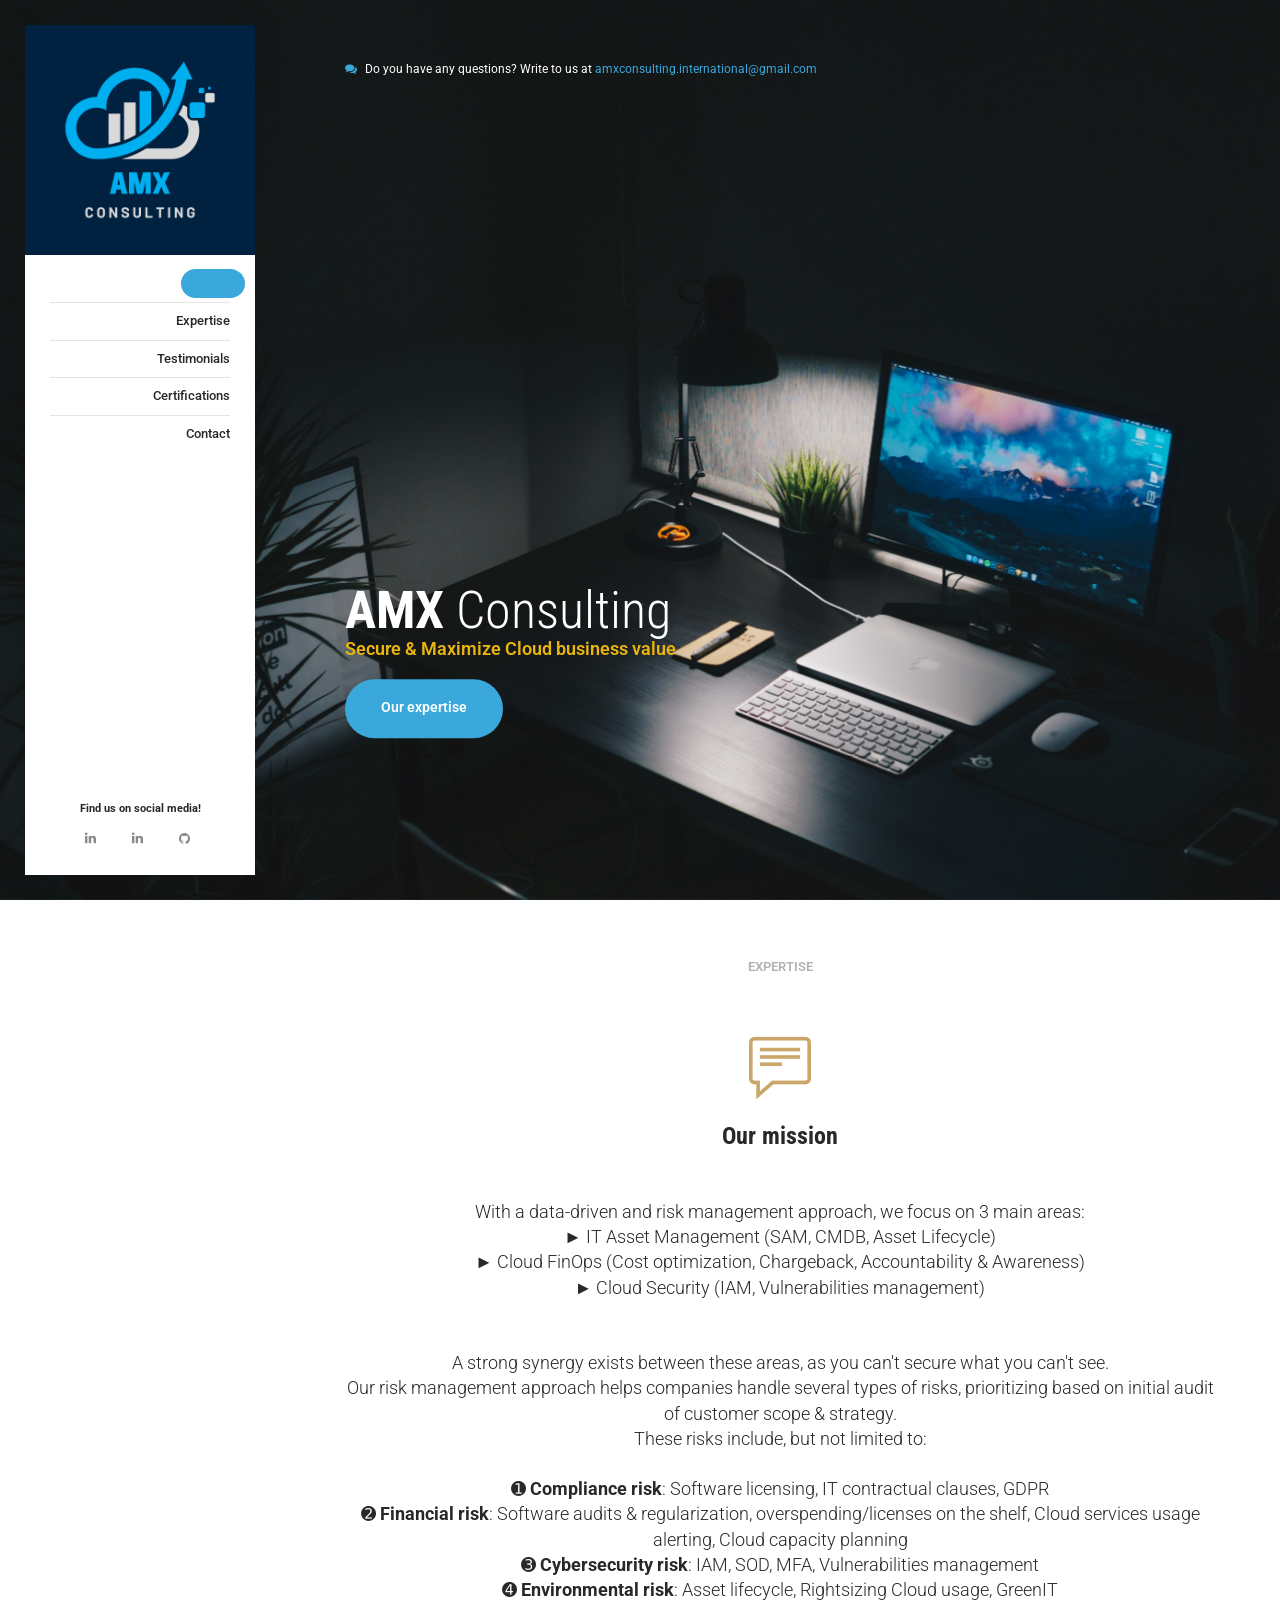
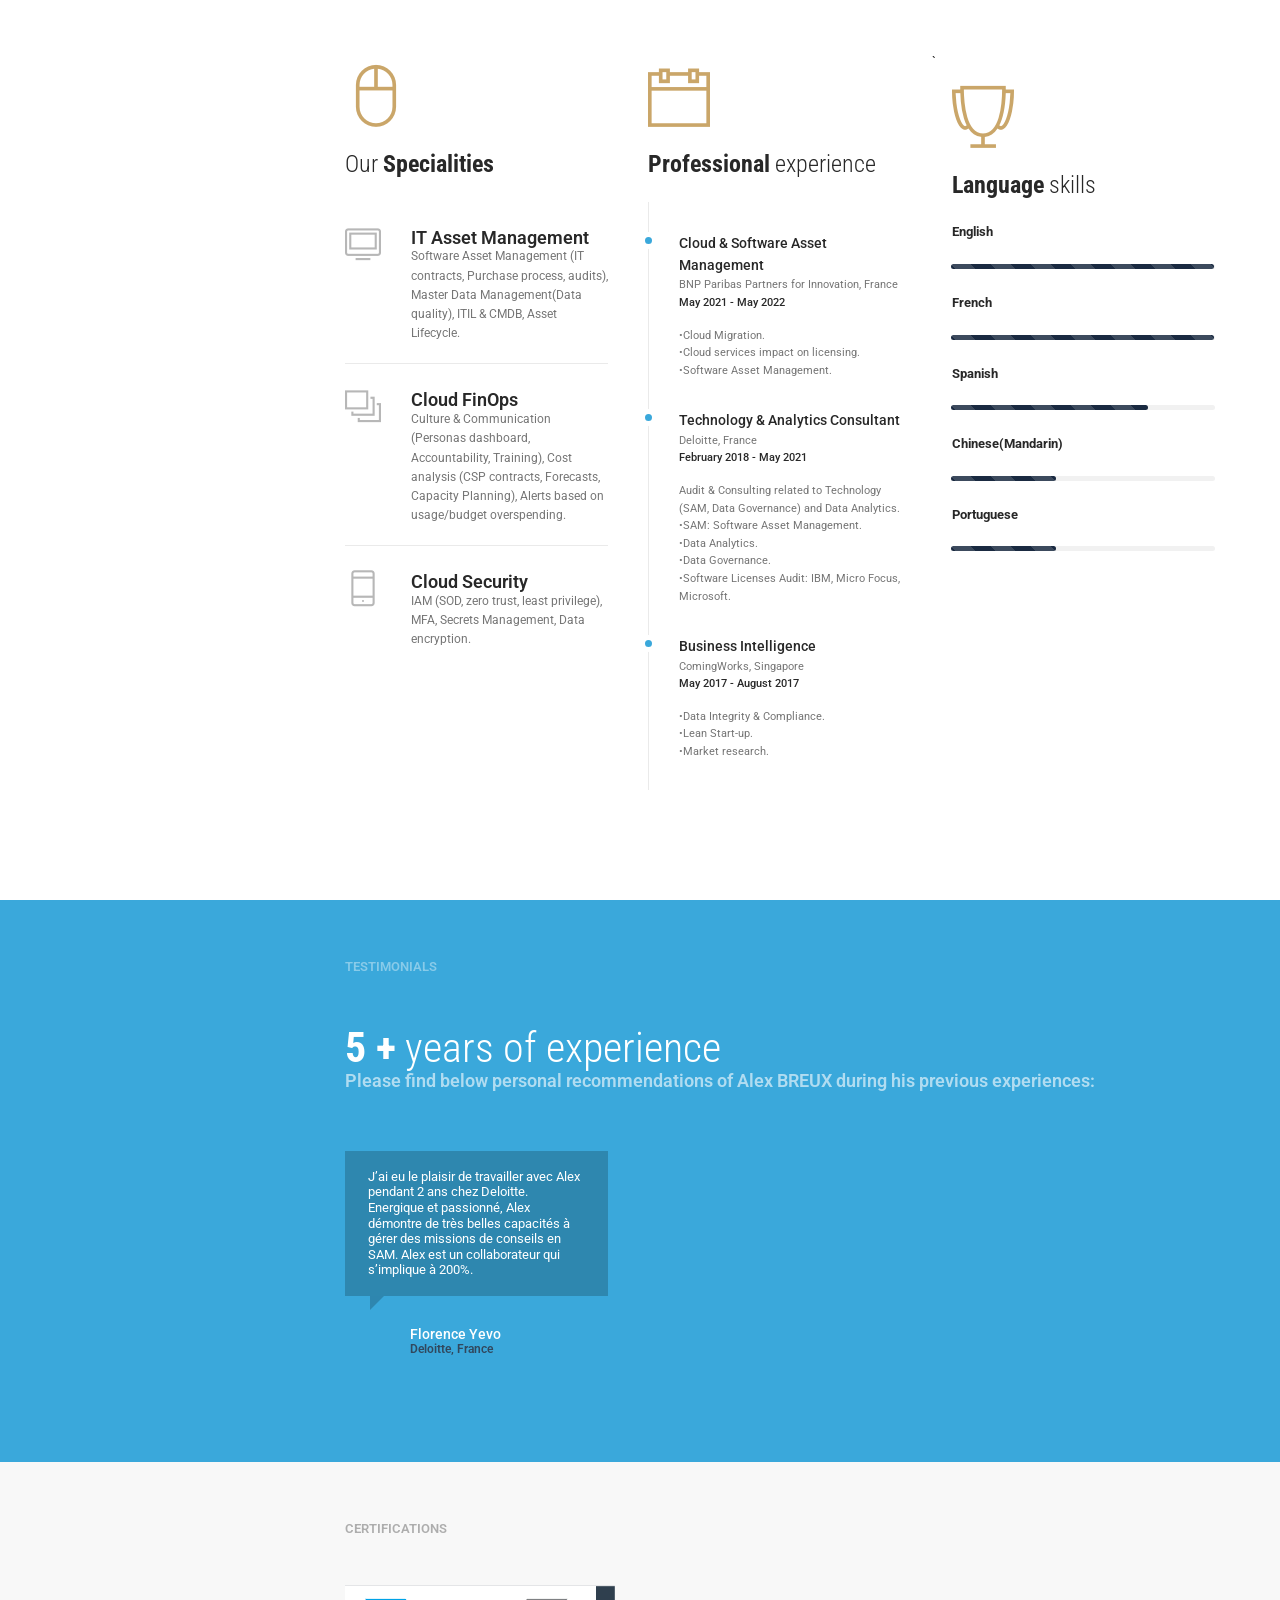
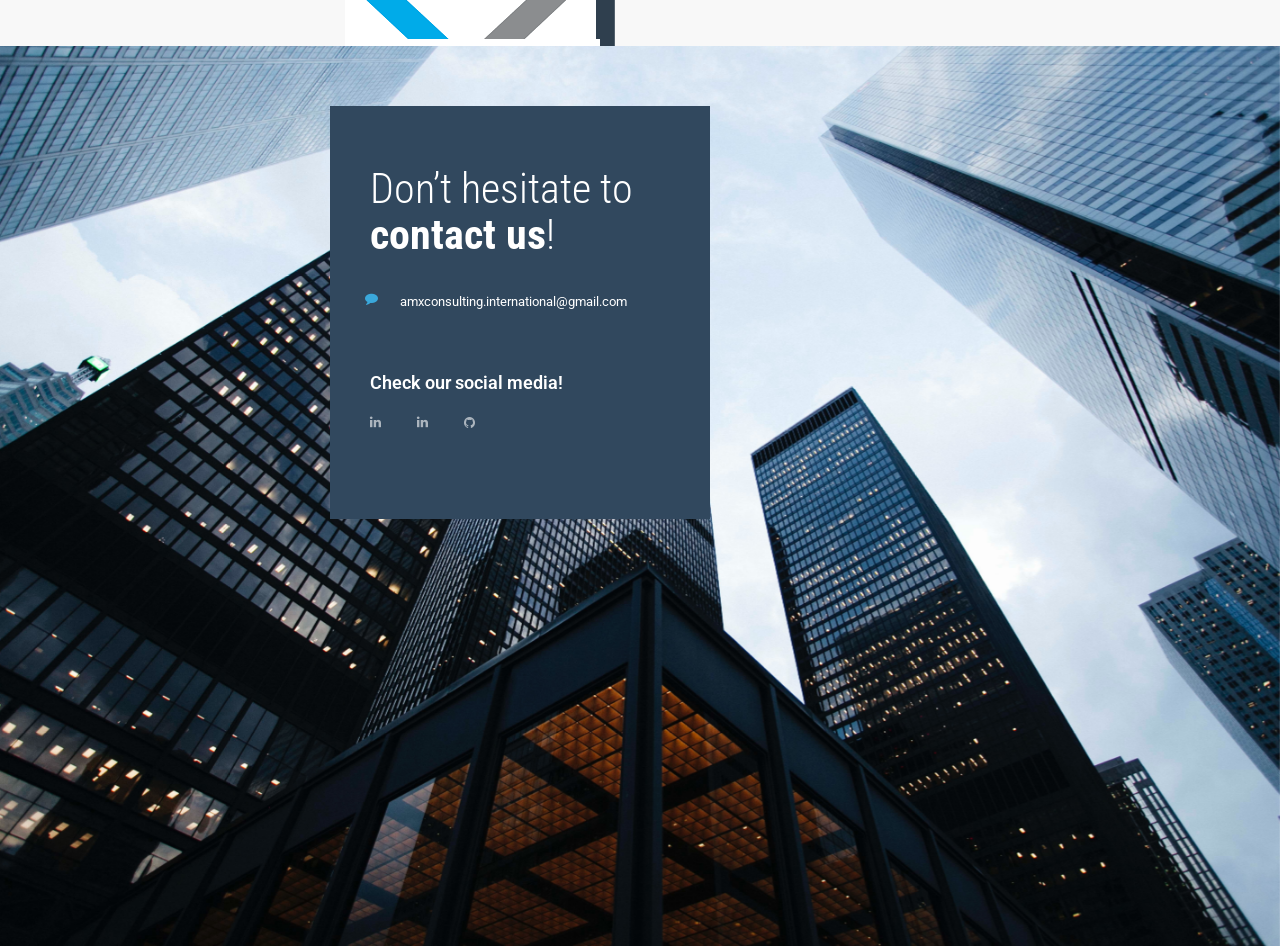
==== commit 2f30c7ec: "GreenIT Fix Commit" ====
--- a/index.html
+++ b/index.html
@@ -116,7 +116,7 @@
 <br>➊ <strong>Compliance risk</strong>: Software licensing, IT contractual clauses, GDPR
 <br>➋ <strong>Financial risk</strong>: Software audits & regularization, overspending/licenses on the shelf, Cloud services usage alerting, Cloud capacity planning
 <br>➌ <strong>Cybersecurity risk</strong>: IAM, SOD, MFA, Vulnerabilities management
-<br>➍ <strong>Environmental risk</strong>: Asset lifecycle, Rightsizing Cloud usage, Datacenter efficiency, GreenIT
+<br>➍ <strong>Environmental risk</strong>: Asset lifecycle, Rightsizing Cloud usage, GreenIT
 </p>   
                     </div>
 					</div>
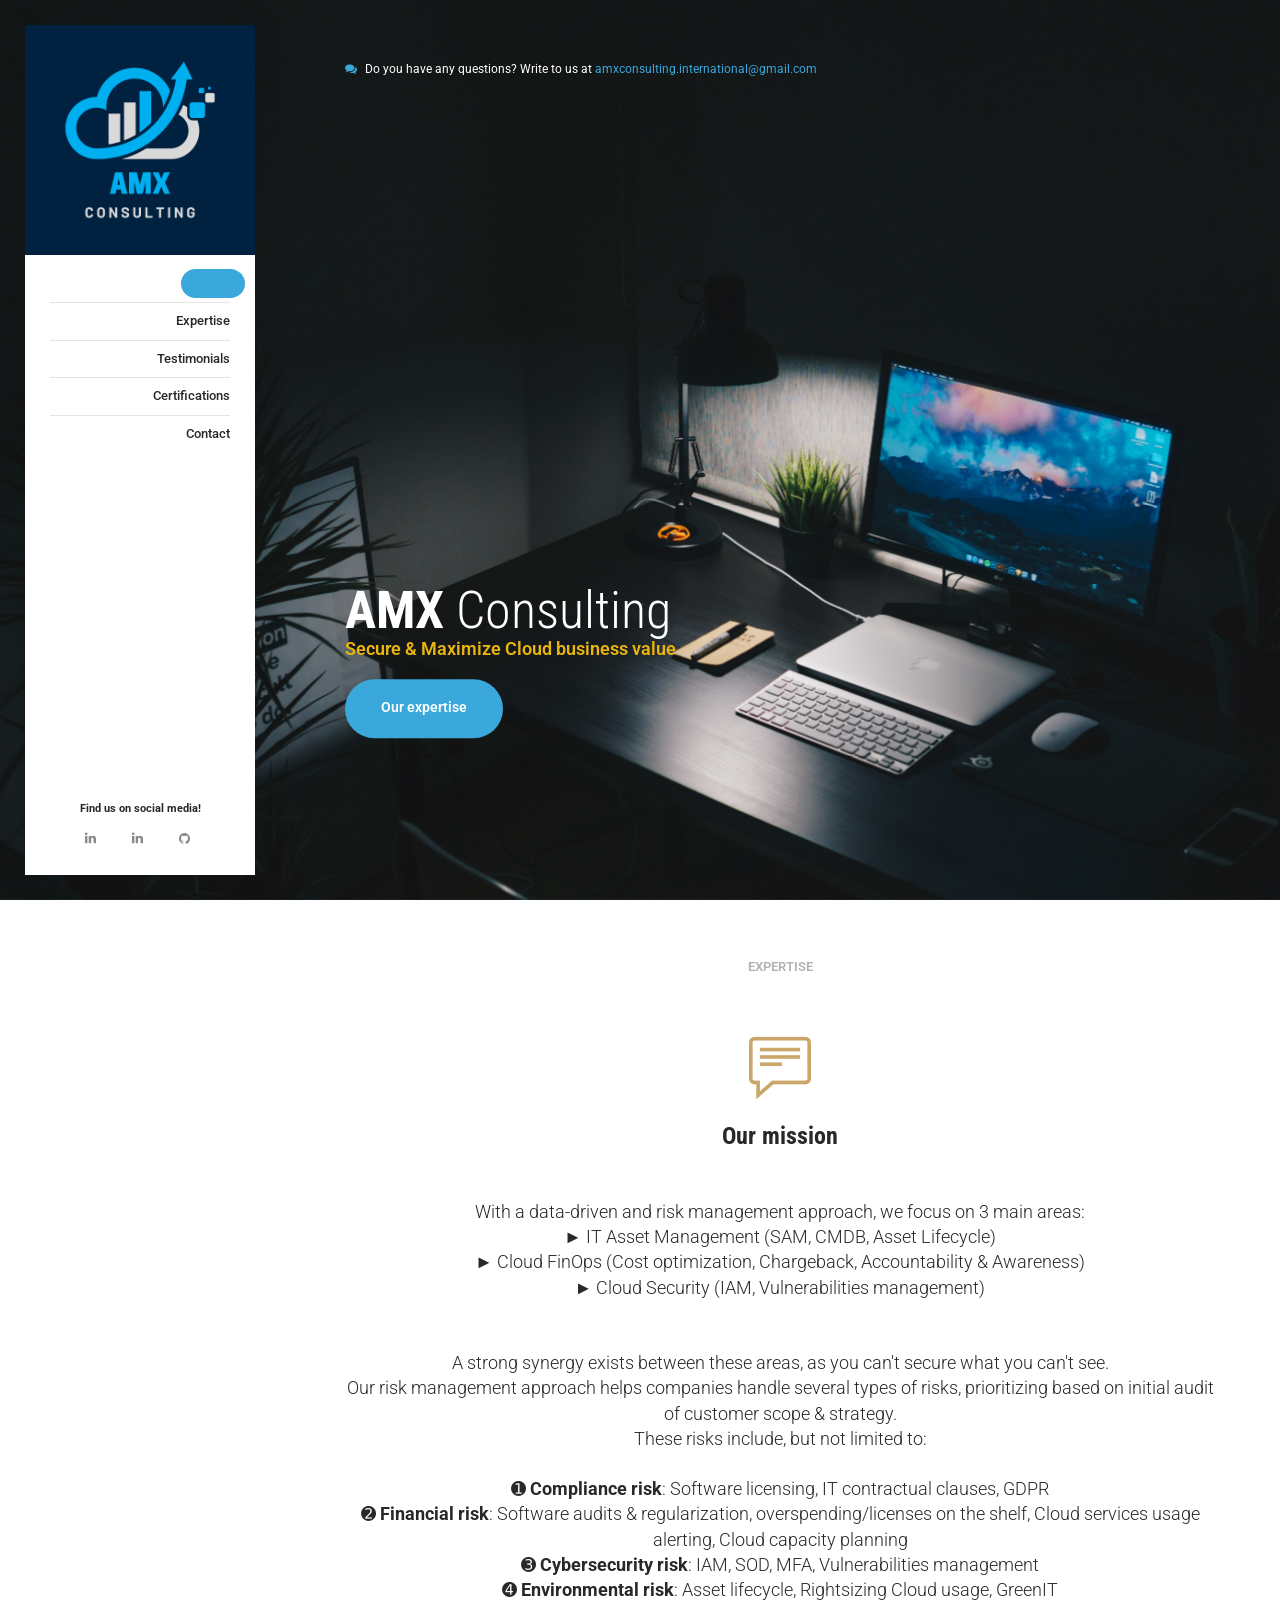
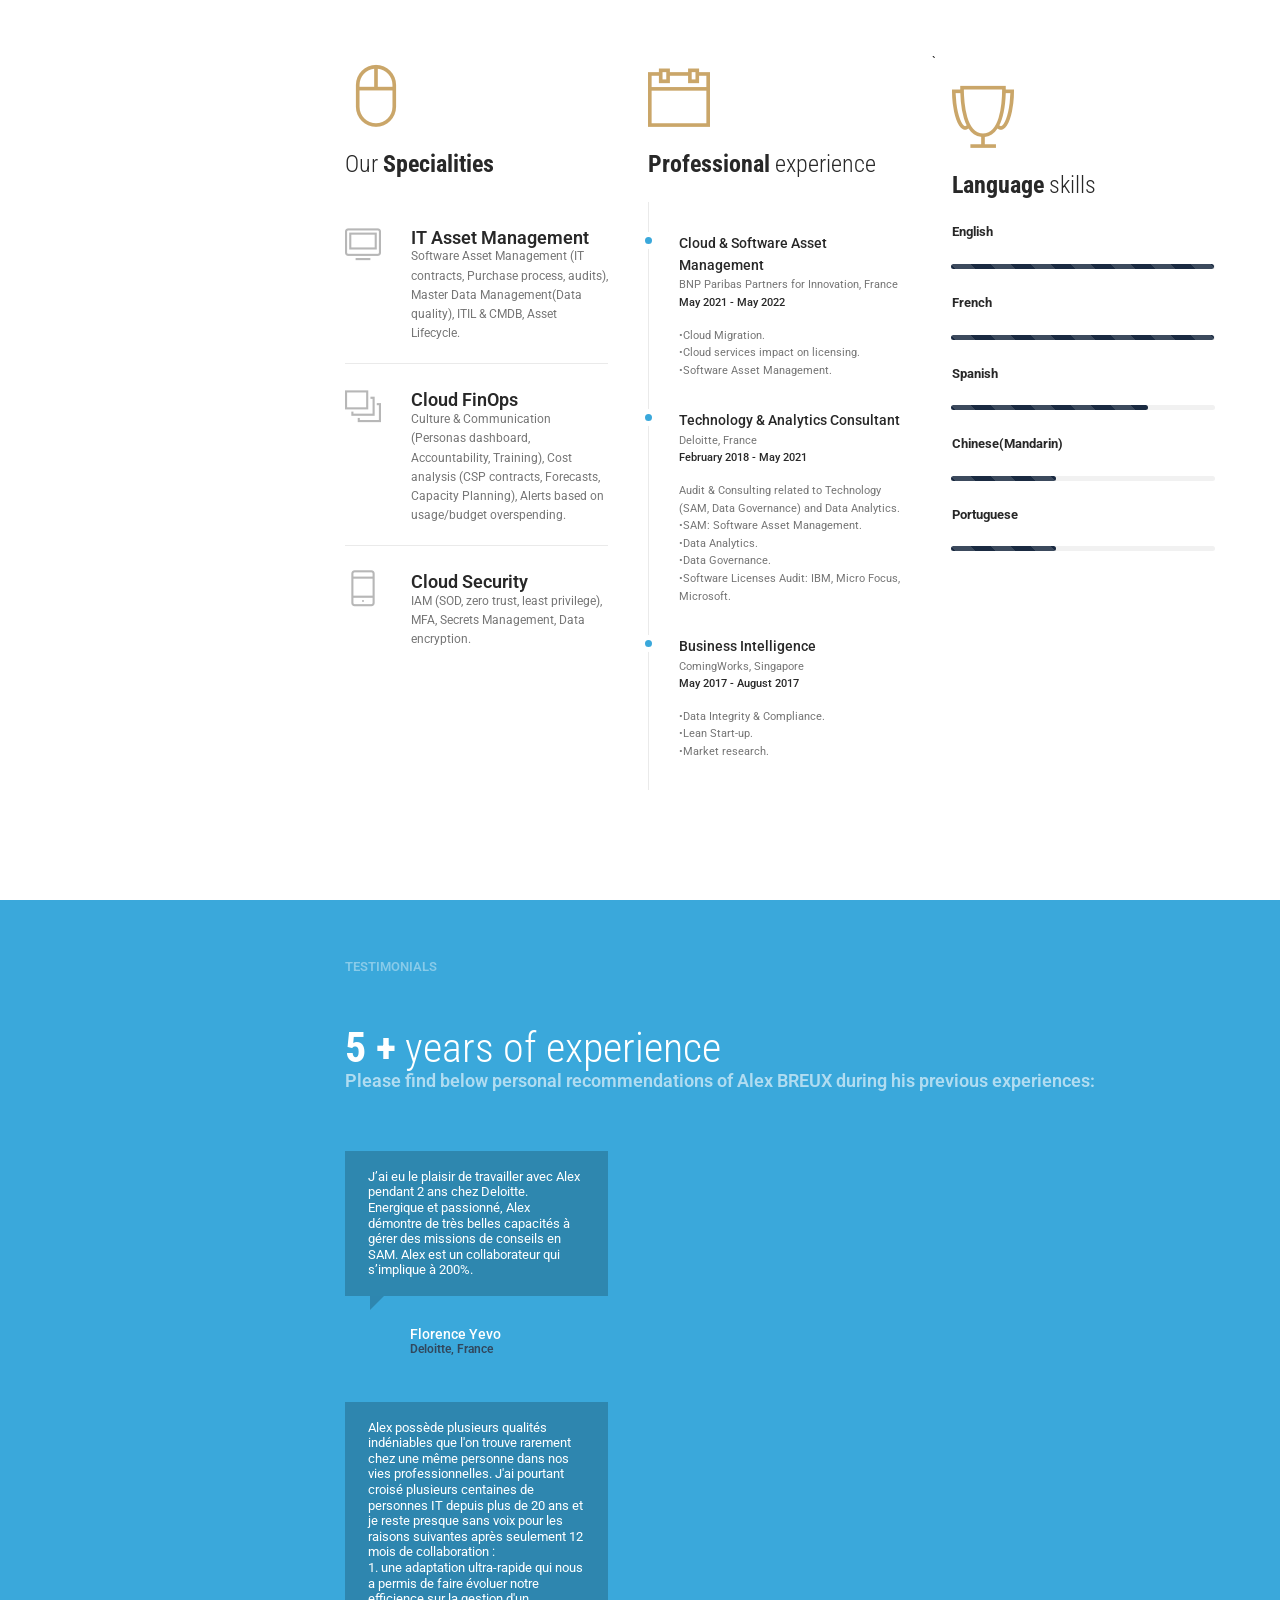
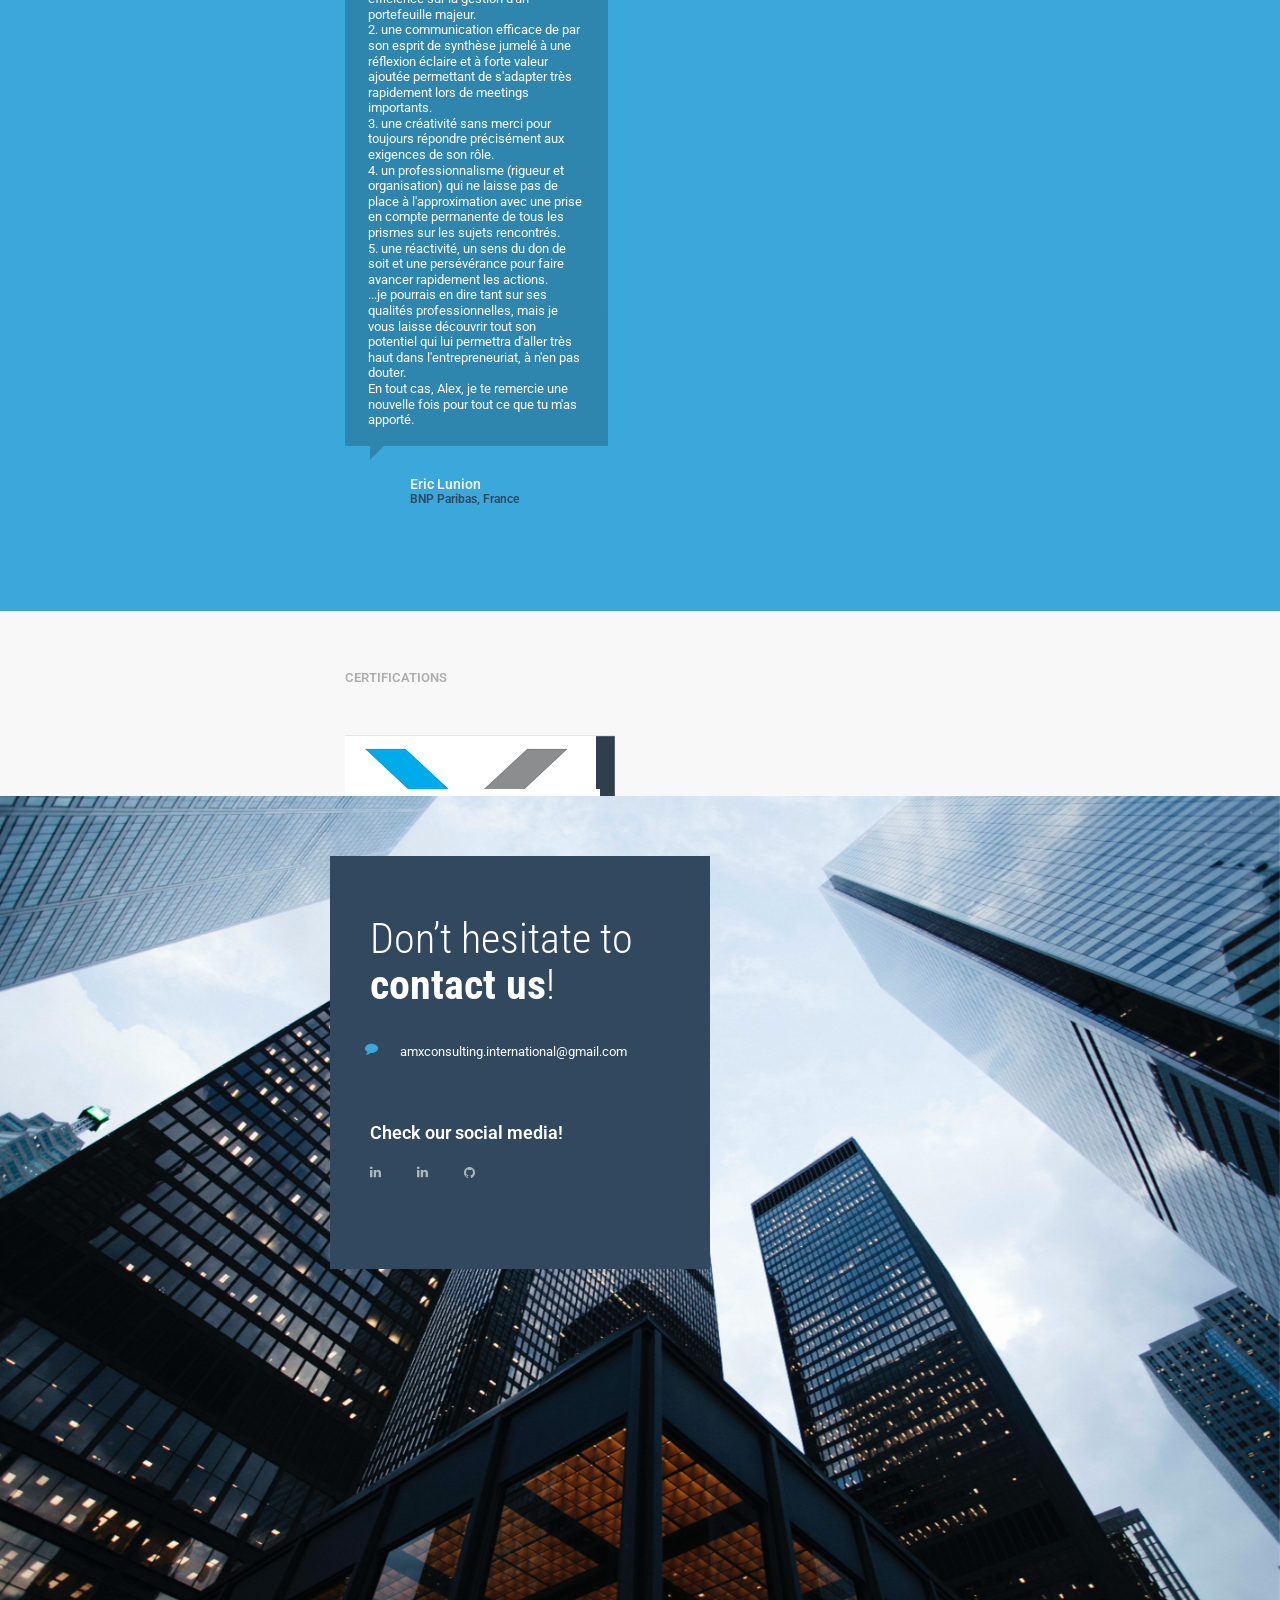
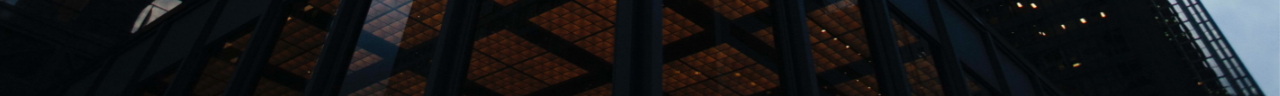
==== commit 937f5c59: "Recommendations - Update" ====
--- a/index.html
+++ b/index.html
@@ -301,7 +301,27 @@
                           </div>
                       </div>
                     </div>
-                   
+                   <!-- Testimonial -->
+                    <div class="testimonial testimonial-dark">
+                      <div class="testimonial-content font-alt">
+                          Alex possède plusieurs qualités indéniables que l'on trouve rarement chez une même personne dans nos vies professionnelles. J'ai pourtant croisé plusieurs centaines de personnes IT depuis plus de 20 ans et je reste presque sans voix pour les raisons suivantes après seulement 12 mois de collaboration : 
+<br>1. une adaptation ultra-rapide qui nous a permis de faire évoluer notre efficience sur la gestion d'un portefeuille majeur.
+<br>2. une communication efficace de par son esprit de synthèse jumelé à une réflexion éclaire et à forte valeur ajoutée permettant de s'adapter très rapidement lors de meetings importants.
+<br>3. une créativité sans merci pour toujours répondre précisément aux exigences de son rôle.
+<br>4. un professionnalisme (rigueur et organisation) qui ne laisse pas de place à l'approximation avec une prise en compte permanente de tous les prismes sur les sujets rencontrés.
+<br>5. une réactivité, un sens du don de soit et une persévérance pour faire avancer rapidement les actions.<br>
+...je pourrais en dire tant sur ses qualités professionnelles, mais je vous laisse découvrir tout son potentiel qui lui permettra d'aller très haut dans l'entrepreneuriat, à n'en pas douter.
+<br>
+En tout cas, Alex, je te remercie une nouvelle fois pour tout ce que tu m'as apporté. 
+                      </div>
+                      <div class="testimonial-author testimonial-with-photo">
+                          <div class="testimonial-photo animated" data-animation="zoomIn"><img class="img-circle" src="assets/img/photos/testimonial-avatar01.jpg" alt="" /></div>
+                          <div class="testimonial-author-txt">
+                              <span class="name">Eric Lunion</span>
+                              <span class="caption text-secondary">BNP Paribas, France</span>
+                          </div>
+                      </div>
+                    </div>
                 </div>
                 <div class="col-lg-4 col-sm-6">
 
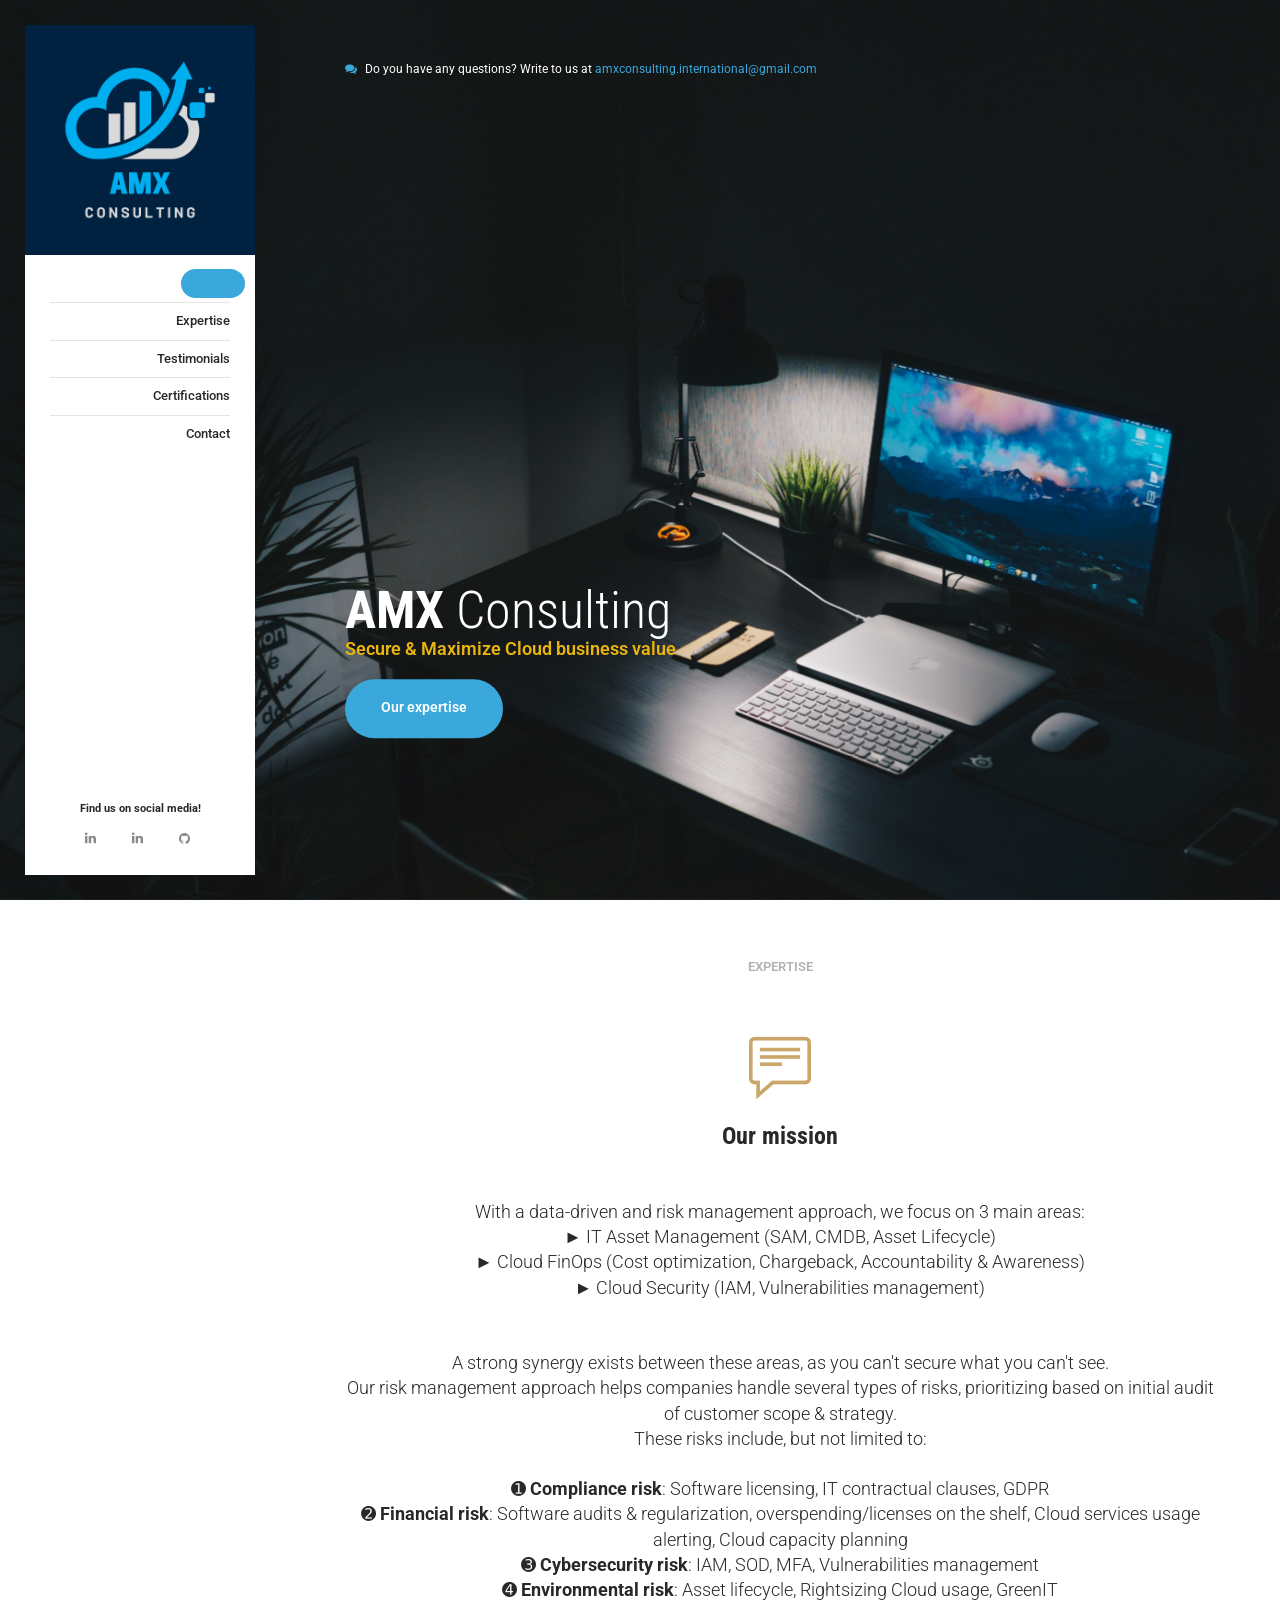
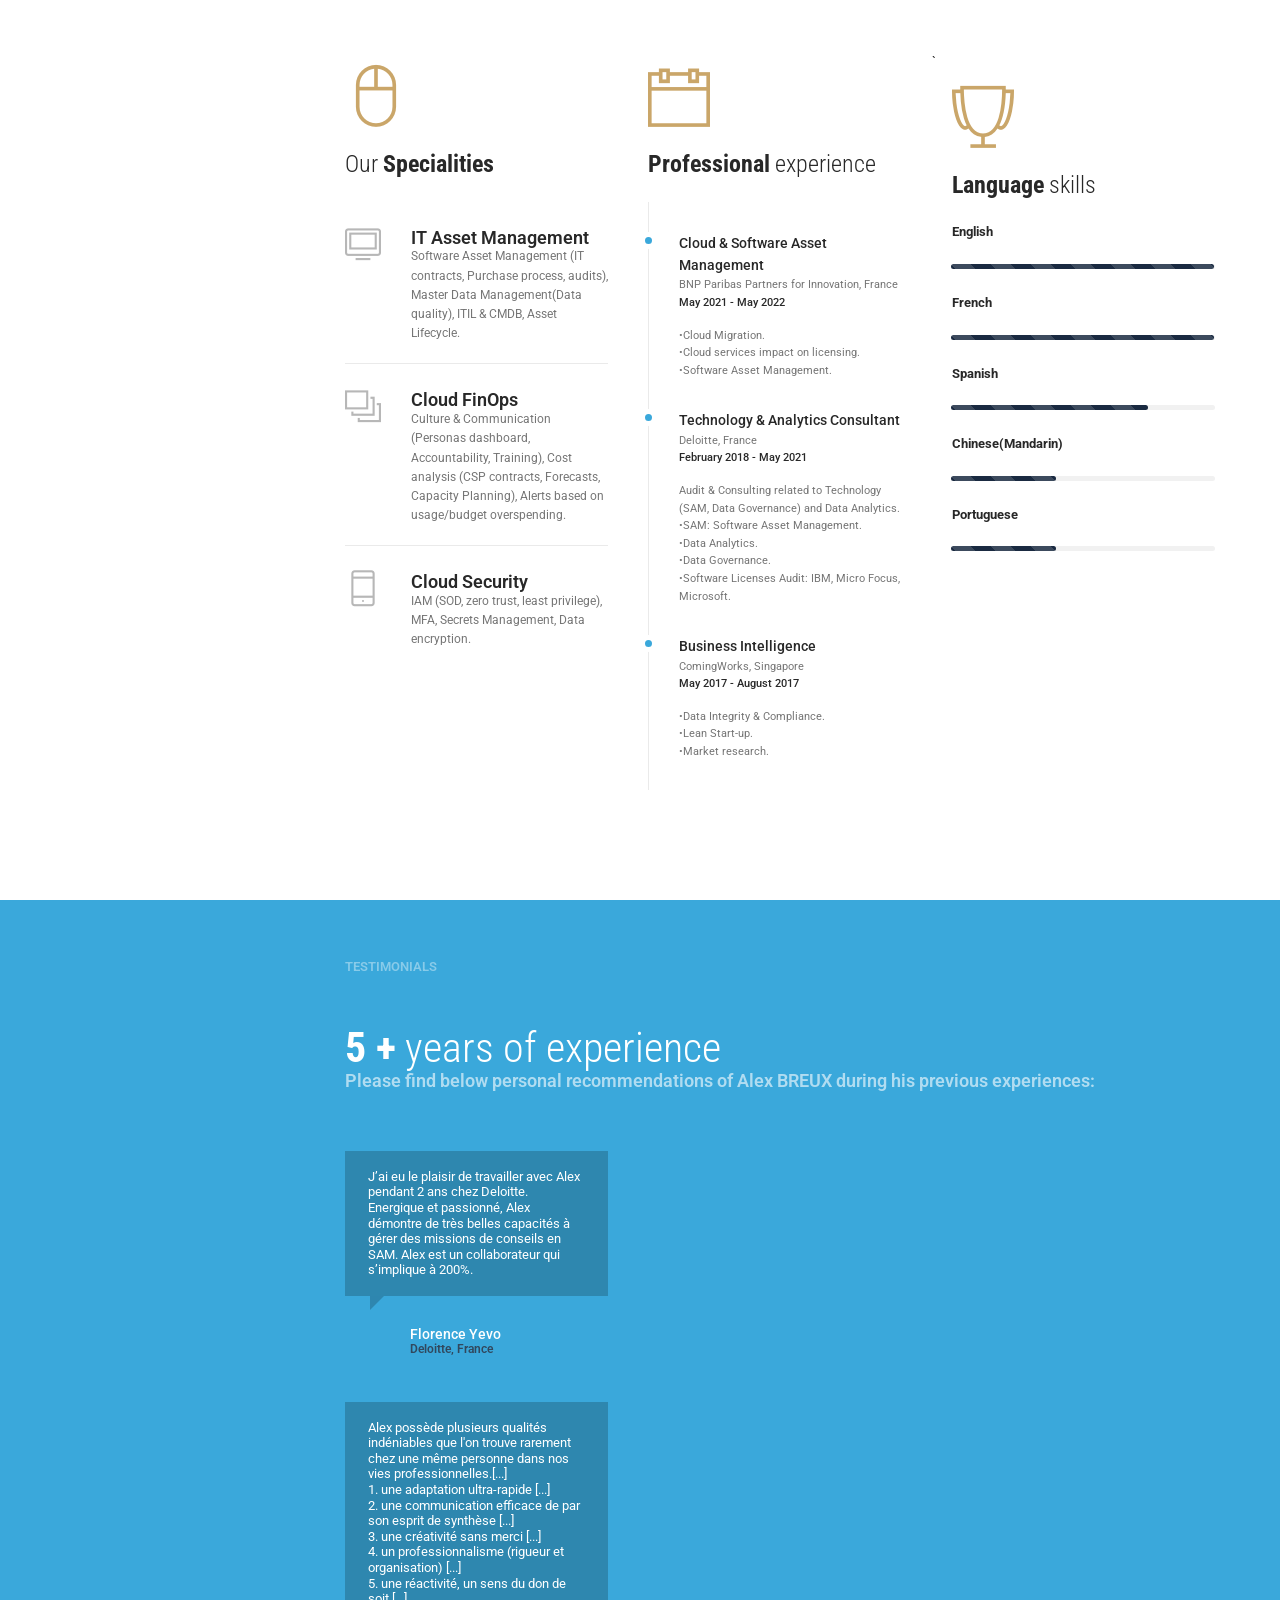
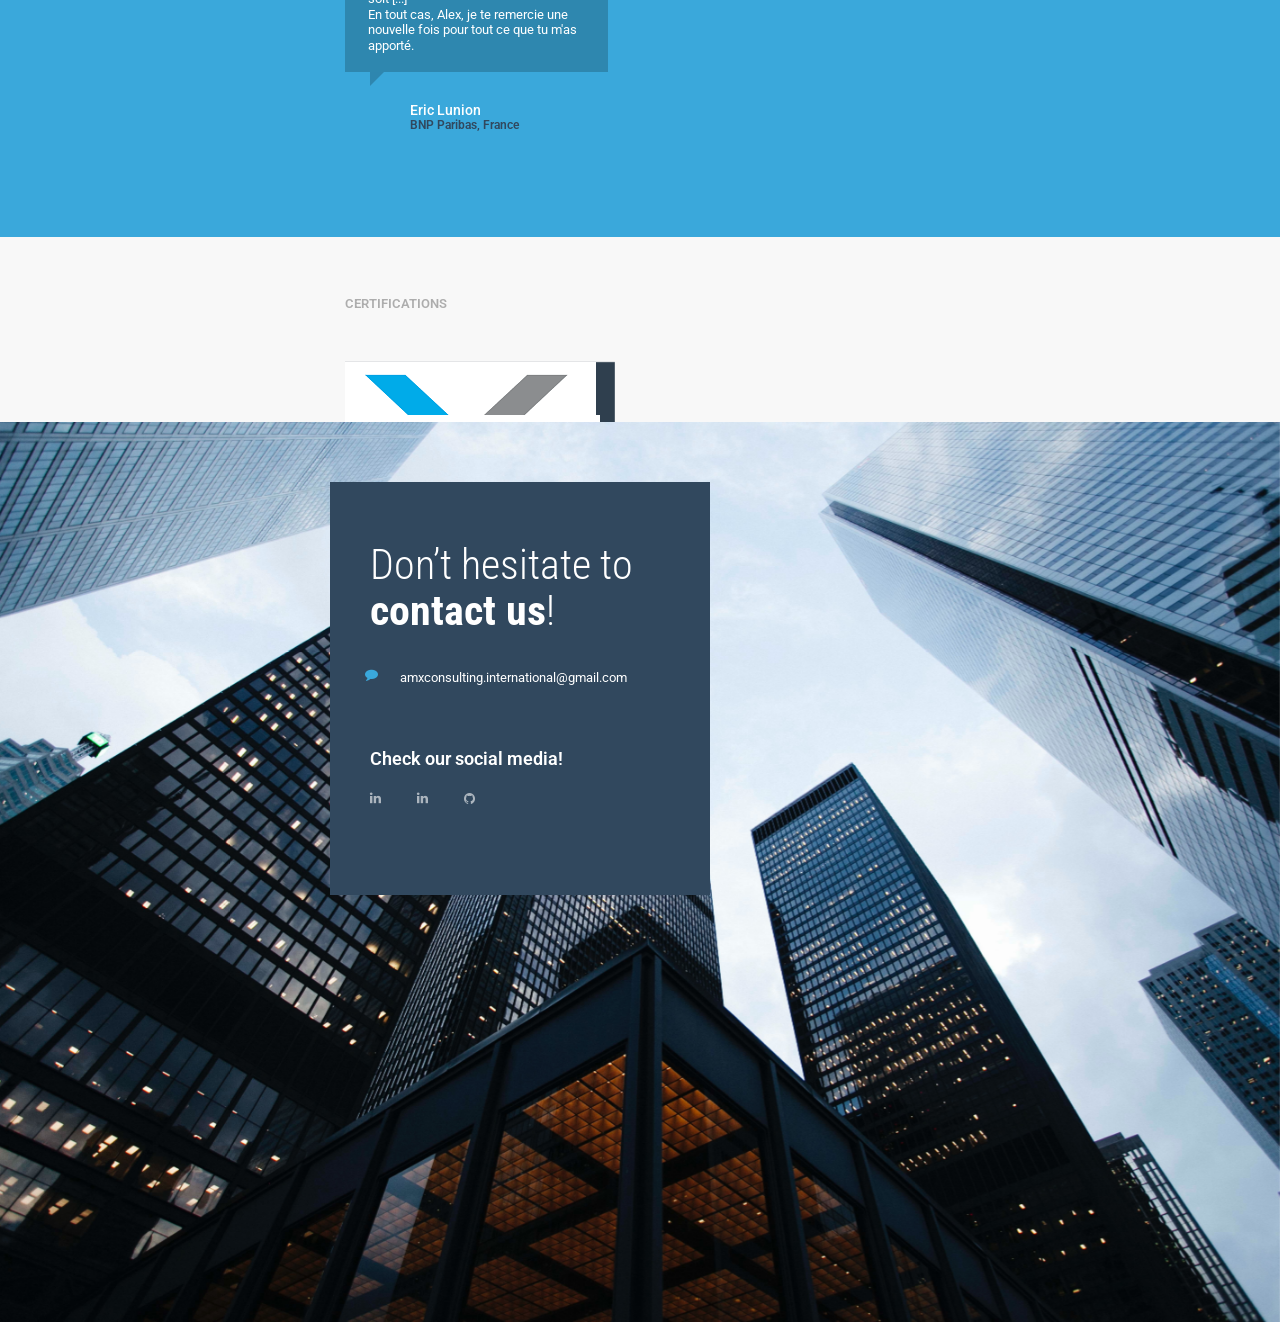
==== commit 7f6e76c9: "Recommendations - Update [shortened]" ====
--- a/index.html
+++ b/index.html
@@ -304,14 +304,12 @@
                    <!-- Testimonial -->
                     <div class="testimonial testimonial-dark">
                       <div class="testimonial-content font-alt">
-                          Alex possède plusieurs qualités indéniables que l'on trouve rarement chez une même personne dans nos vies professionnelles. J'ai pourtant croisé plusieurs centaines de personnes IT depuis plus de 20 ans et je reste presque sans voix pour les raisons suivantes après seulement 12 mois de collaboration : 
-<br>1. une adaptation ultra-rapide qui nous a permis de faire évoluer notre efficience sur la gestion d'un portefeuille majeur.
-<br>2. une communication efficace de par son esprit de synthèse jumelé à une réflexion éclaire et à forte valeur ajoutée permettant de s'adapter très rapidement lors de meetings importants.
-<br>3. une créativité sans merci pour toujours répondre précisément aux exigences de son rôle.
-<br>4. un professionnalisme (rigueur et organisation) qui ne laisse pas de place à l'approximation avec une prise en compte permanente de tous les prismes sur les sujets rencontrés.
-<br>5. une réactivité, un sens du don de soit et une persévérance pour faire avancer rapidement les actions.<br>
-...je pourrais en dire tant sur ses qualités professionnelles, mais je vous laisse découvrir tout son potentiel qui lui permettra d'aller très haut dans l'entrepreneuriat, à n'en pas douter.
-<br>
+                          Alex possède plusieurs qualités indéniables que l'on trouve rarement chez une même personne dans nos vies professionnelles.[...] 
+<br>1. une adaptation ultra-rapide [...]
+<br>2. une communication efficace de par son esprit de synthèse [...]
+<br>3. une créativité sans merci [...]
+<br>4. un professionnalisme (rigueur et organisation) [...]
+<br>5. une réactivité, un sens du don de soit [...]<br>
 En tout cas, Alex, je te remercie une nouvelle fois pour tout ce que tu m'as apporté. 
                       </div>
                       <div class="testimonial-author testimonial-with-photo">
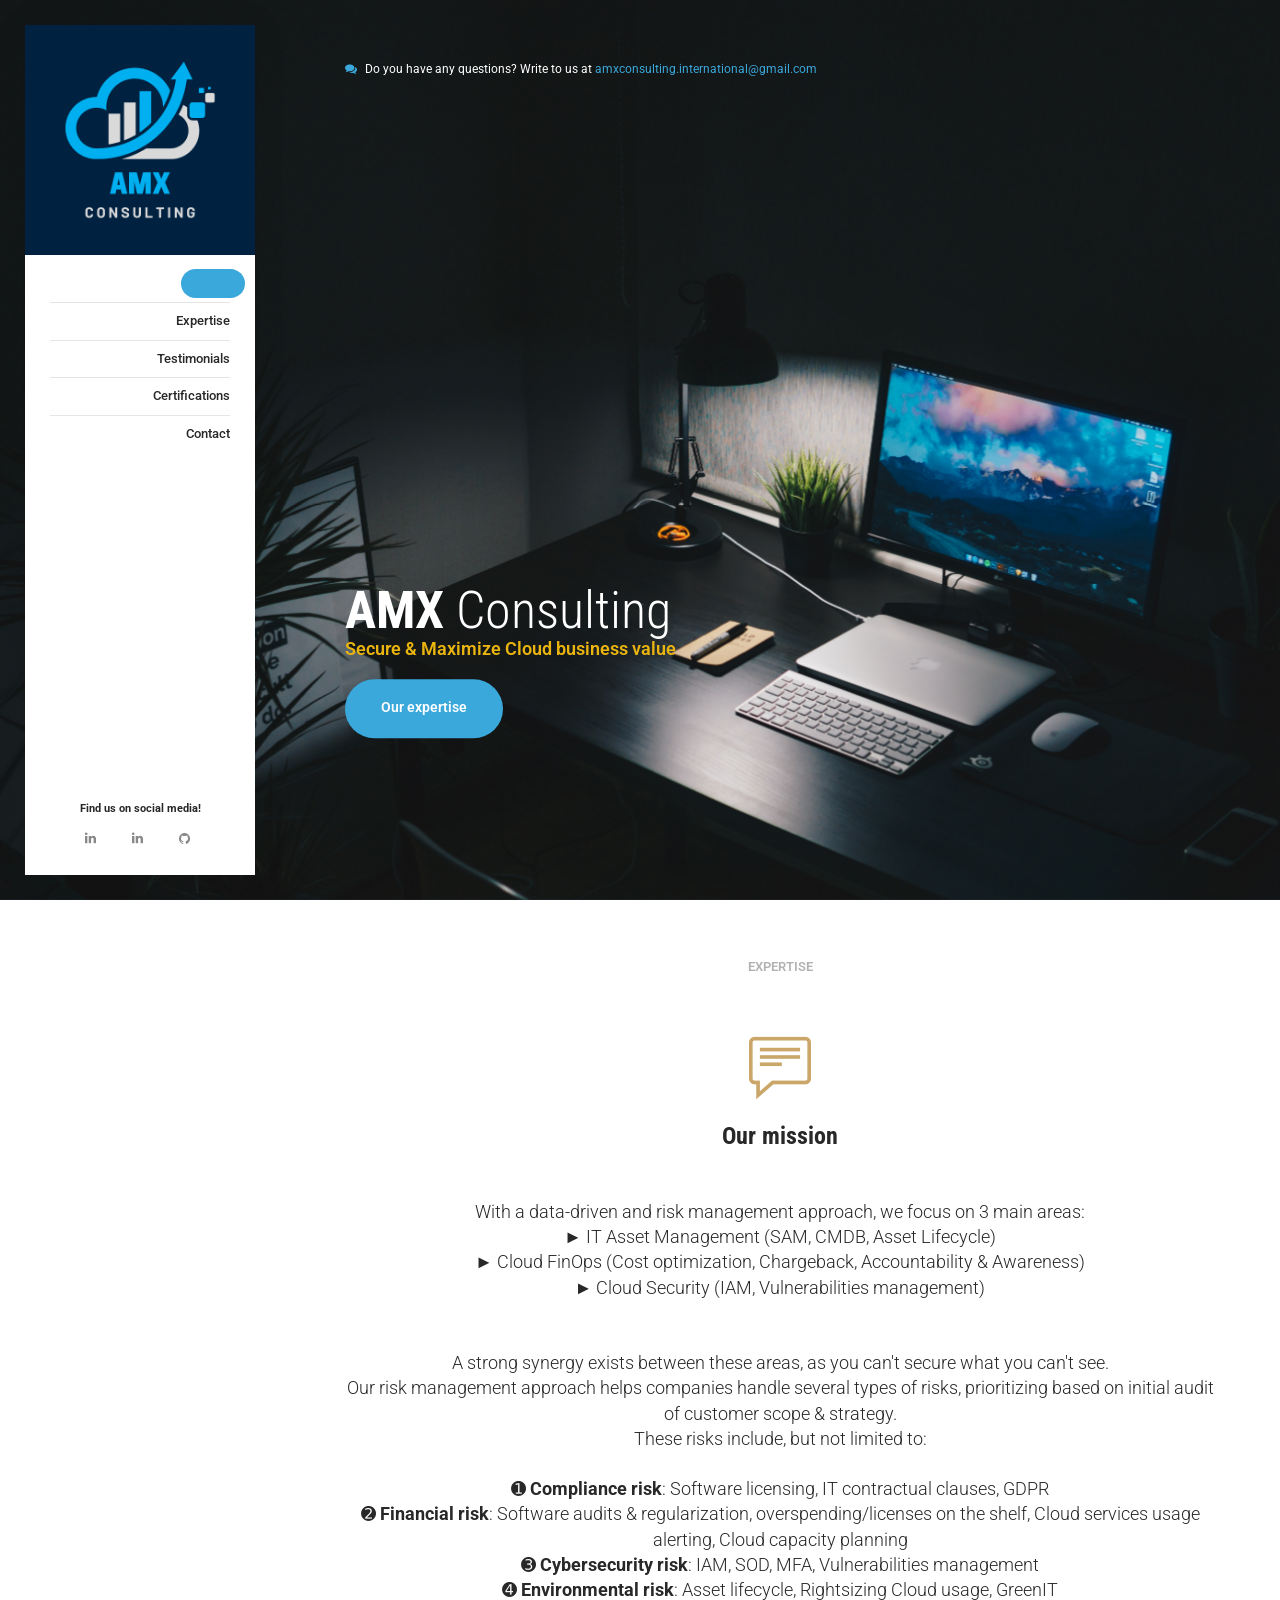
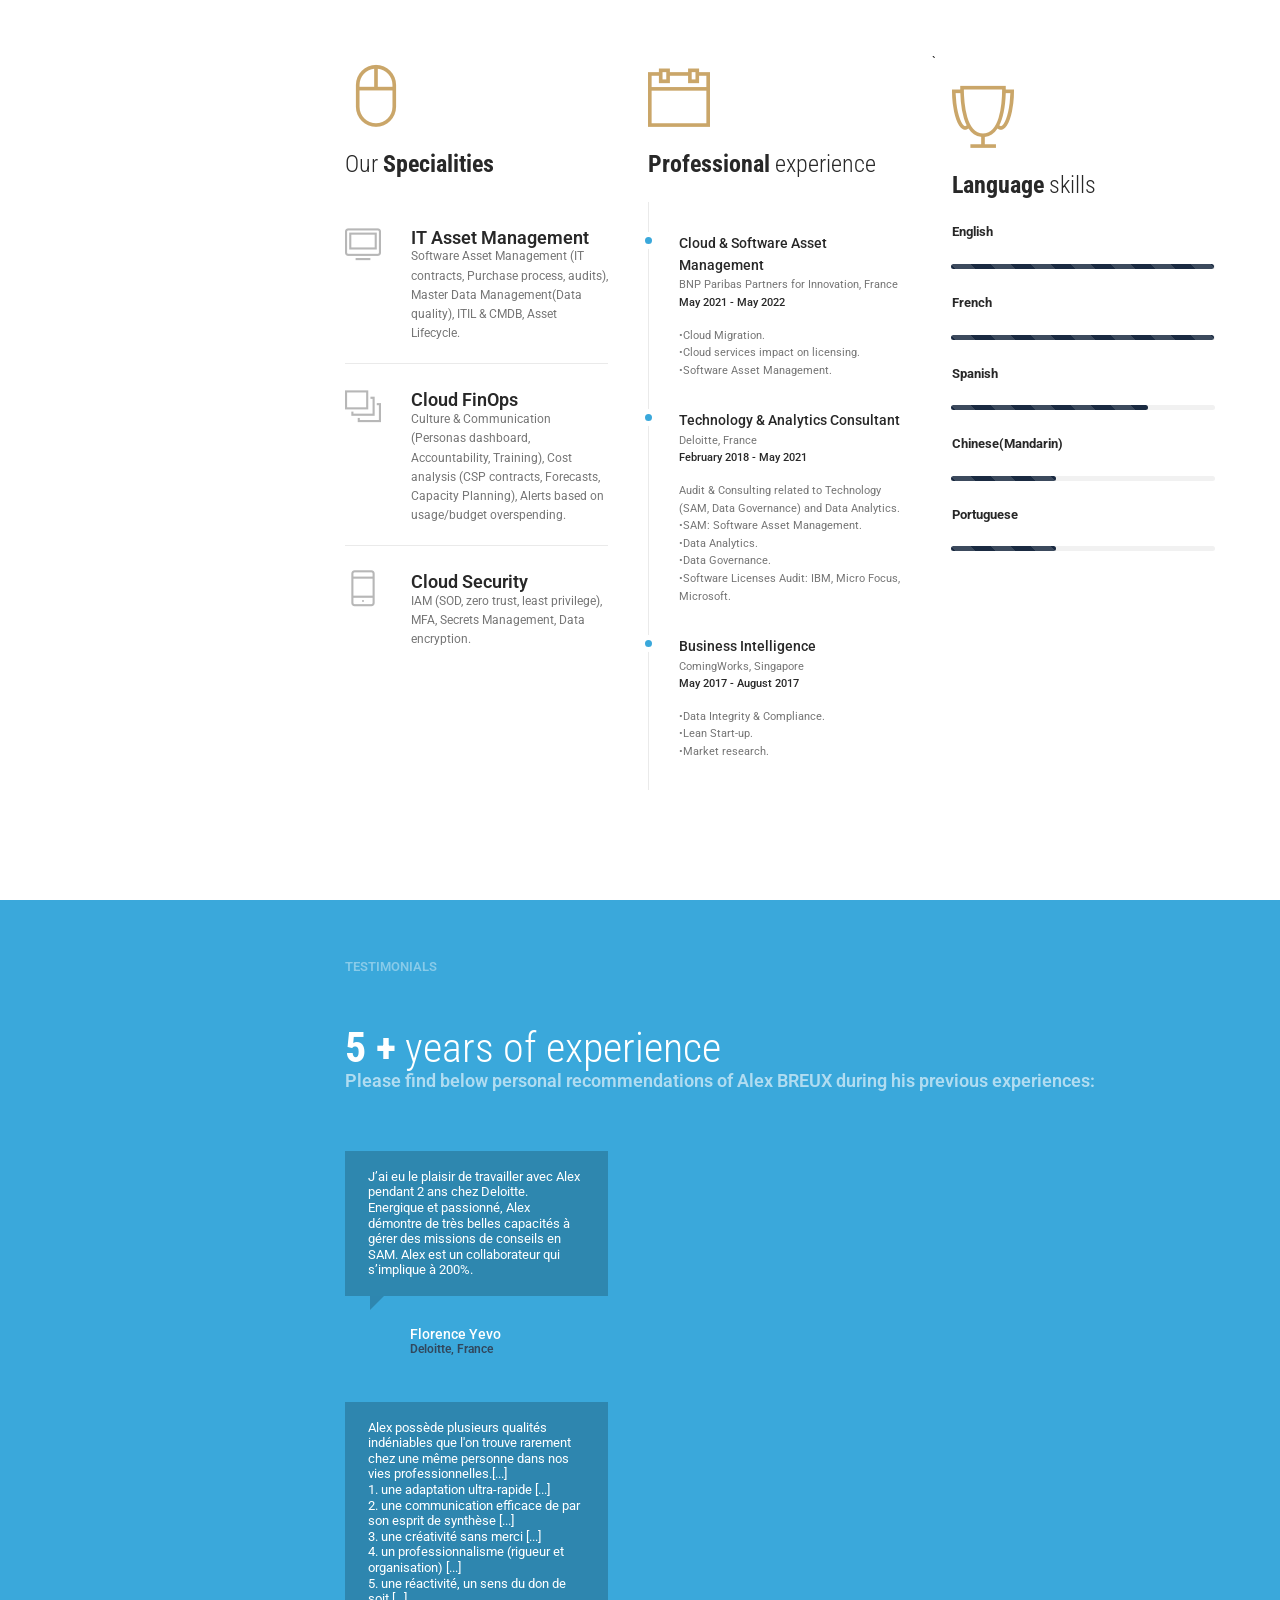
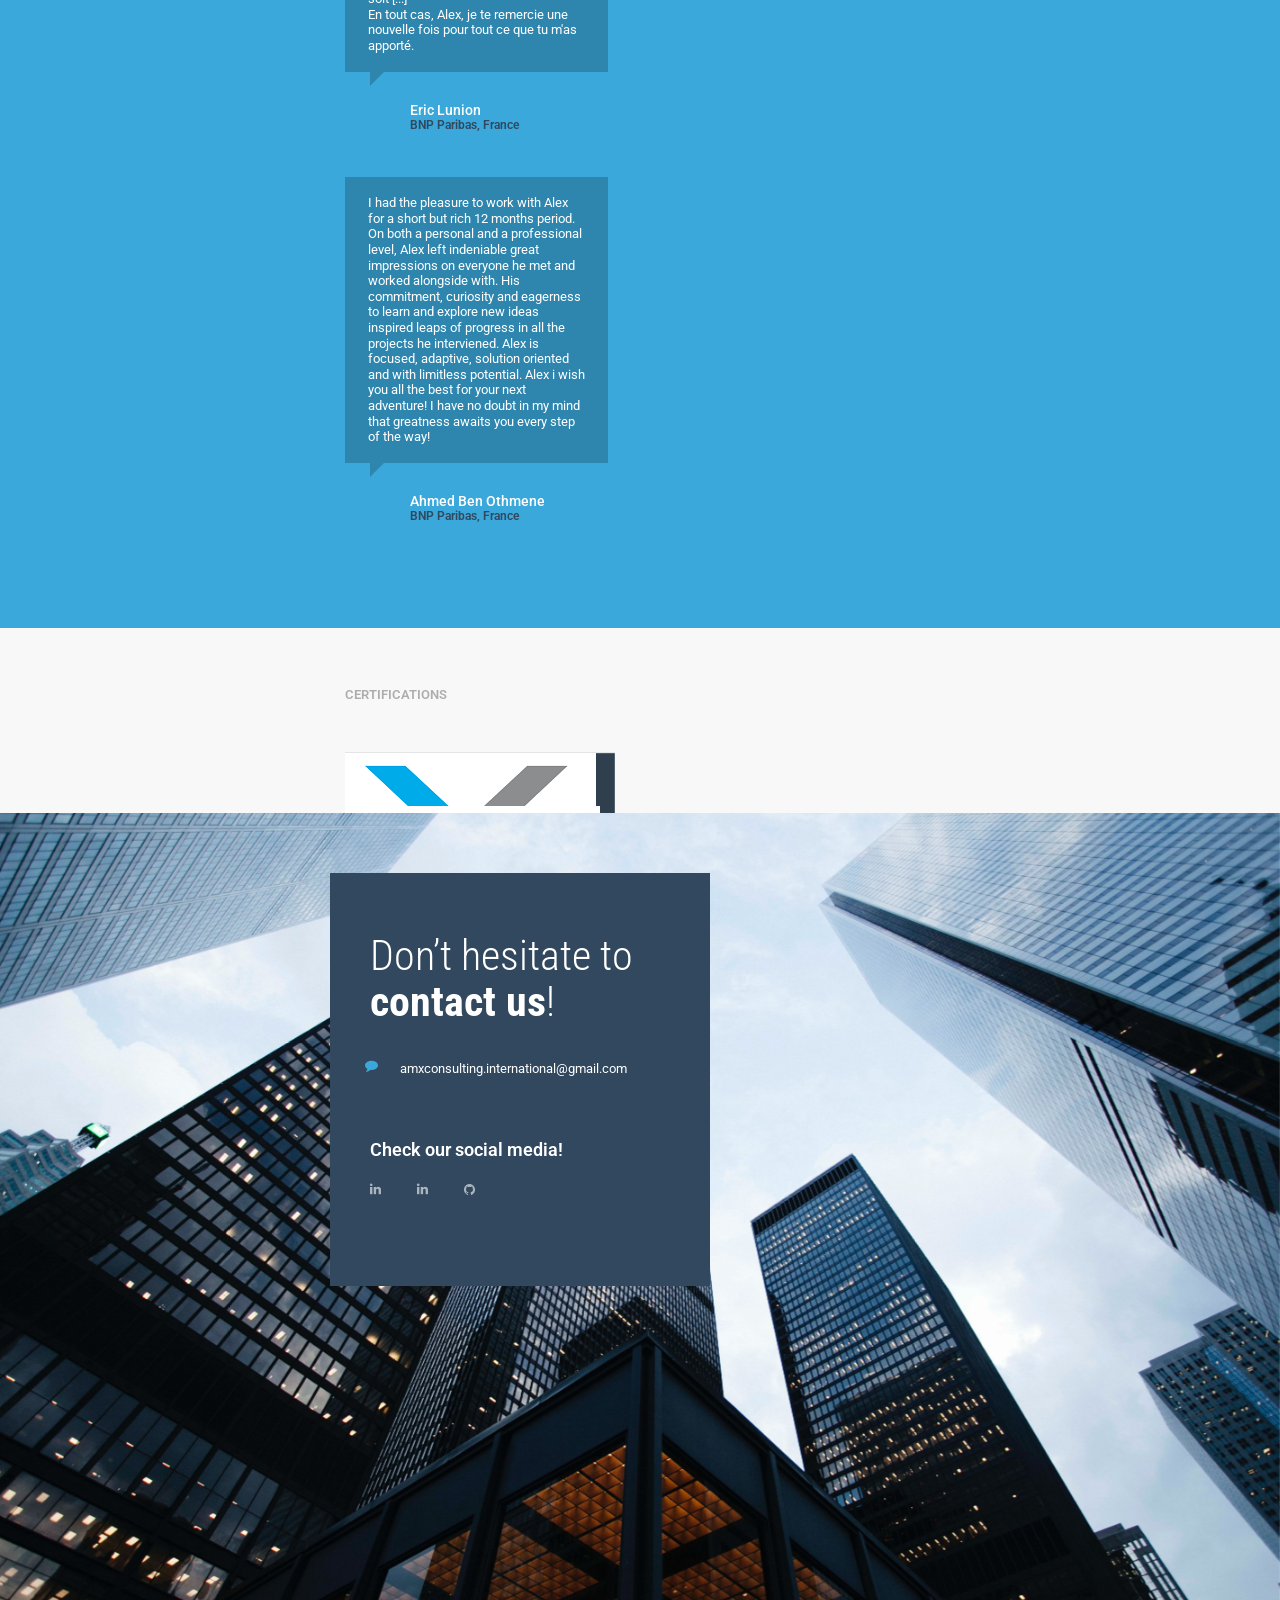
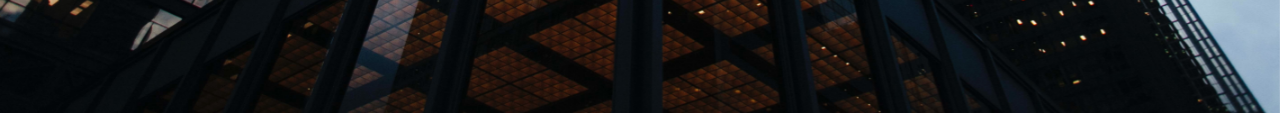
==== commit 06a7bd1b: "New Reco added" ====
--- a/index.html
+++ b/index.html
@@ -316,6 +316,21 @@
                           <div class="testimonial-photo animated" data-animation="zoomIn"><img class="img-circle" src="assets/img/photos/testimonial-avatar01.jpg" alt="" /></div>
                           <div class="testimonial-author-txt">
                               <span class="name">Eric Lunion</span>
+                              <span class="caption text-secondary">BNP Paribas, France</span>
+                          </div>
+                      </div>
+                    </div>
+	            <!-- Testimonial -->
+                    <div class="testimonial testimonial-dark">
+                      <div class="testimonial-content font-alt">
+I had the pleasure to work with Alex for a short but rich 12 months period. On both a personal and a professional level, Alex left indeniable great impressions on everyone he met and worked alongside with.
+His commitment, curiosity and eagerness to learn and explore new ideas inspired leaps of progress in all the projects he interviened. Alex is focused, adaptive, solution oriented and with limitless potential.
+Alex i wish you all the best for your next adventure! I have no doubt in my mind that greatness awaits you every step of the way!
+                      </div>
+                      <div class="testimonial-author testimonial-with-photo">
+                          <div class="testimonial-photo animated" data-animation="zoomIn"><img class="img-circle" src="assets/img/photos/testimonial-avatar01.jpg" alt="" /></div>
+                          <div class="testimonial-author-txt">
+                              <span class="name">Ahmed Ben Othmene</span>
                               <span class="caption text-secondary">BNP Paribas, France</span>
                           </div>
                       </div>
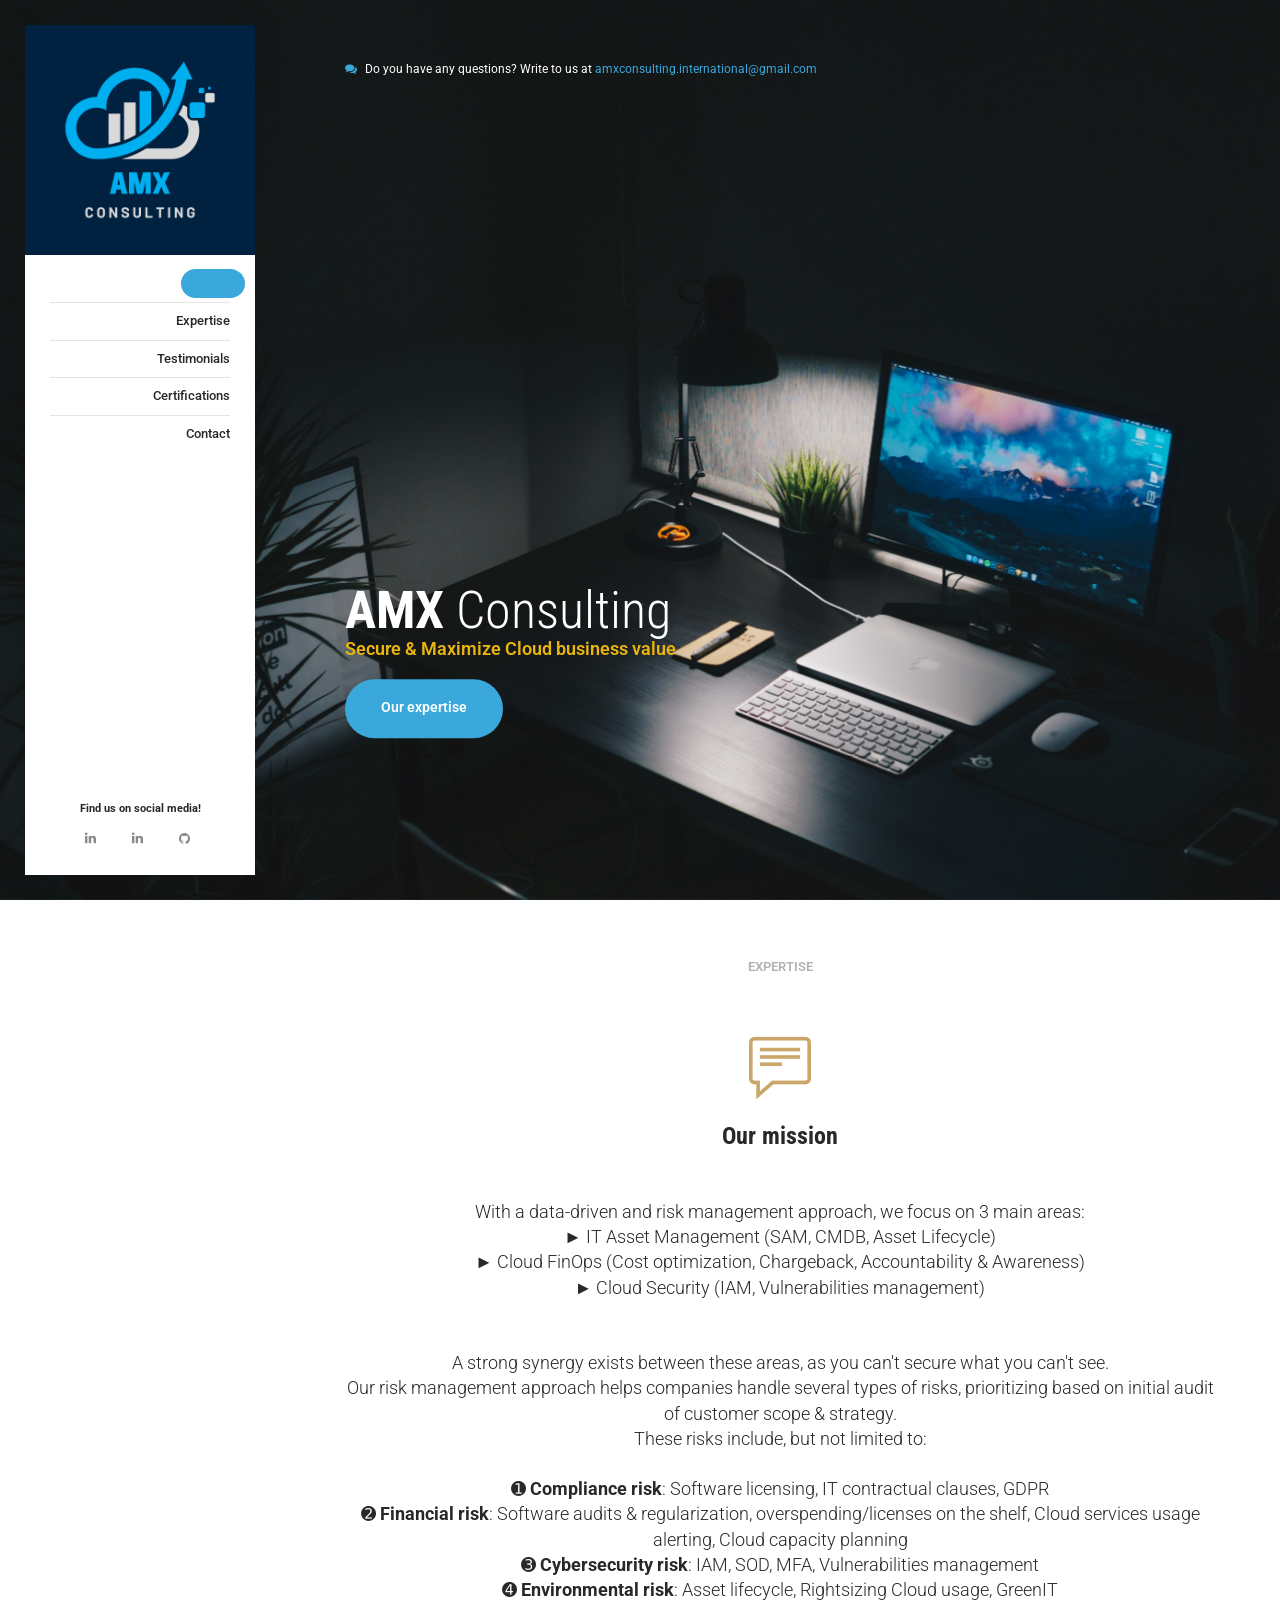
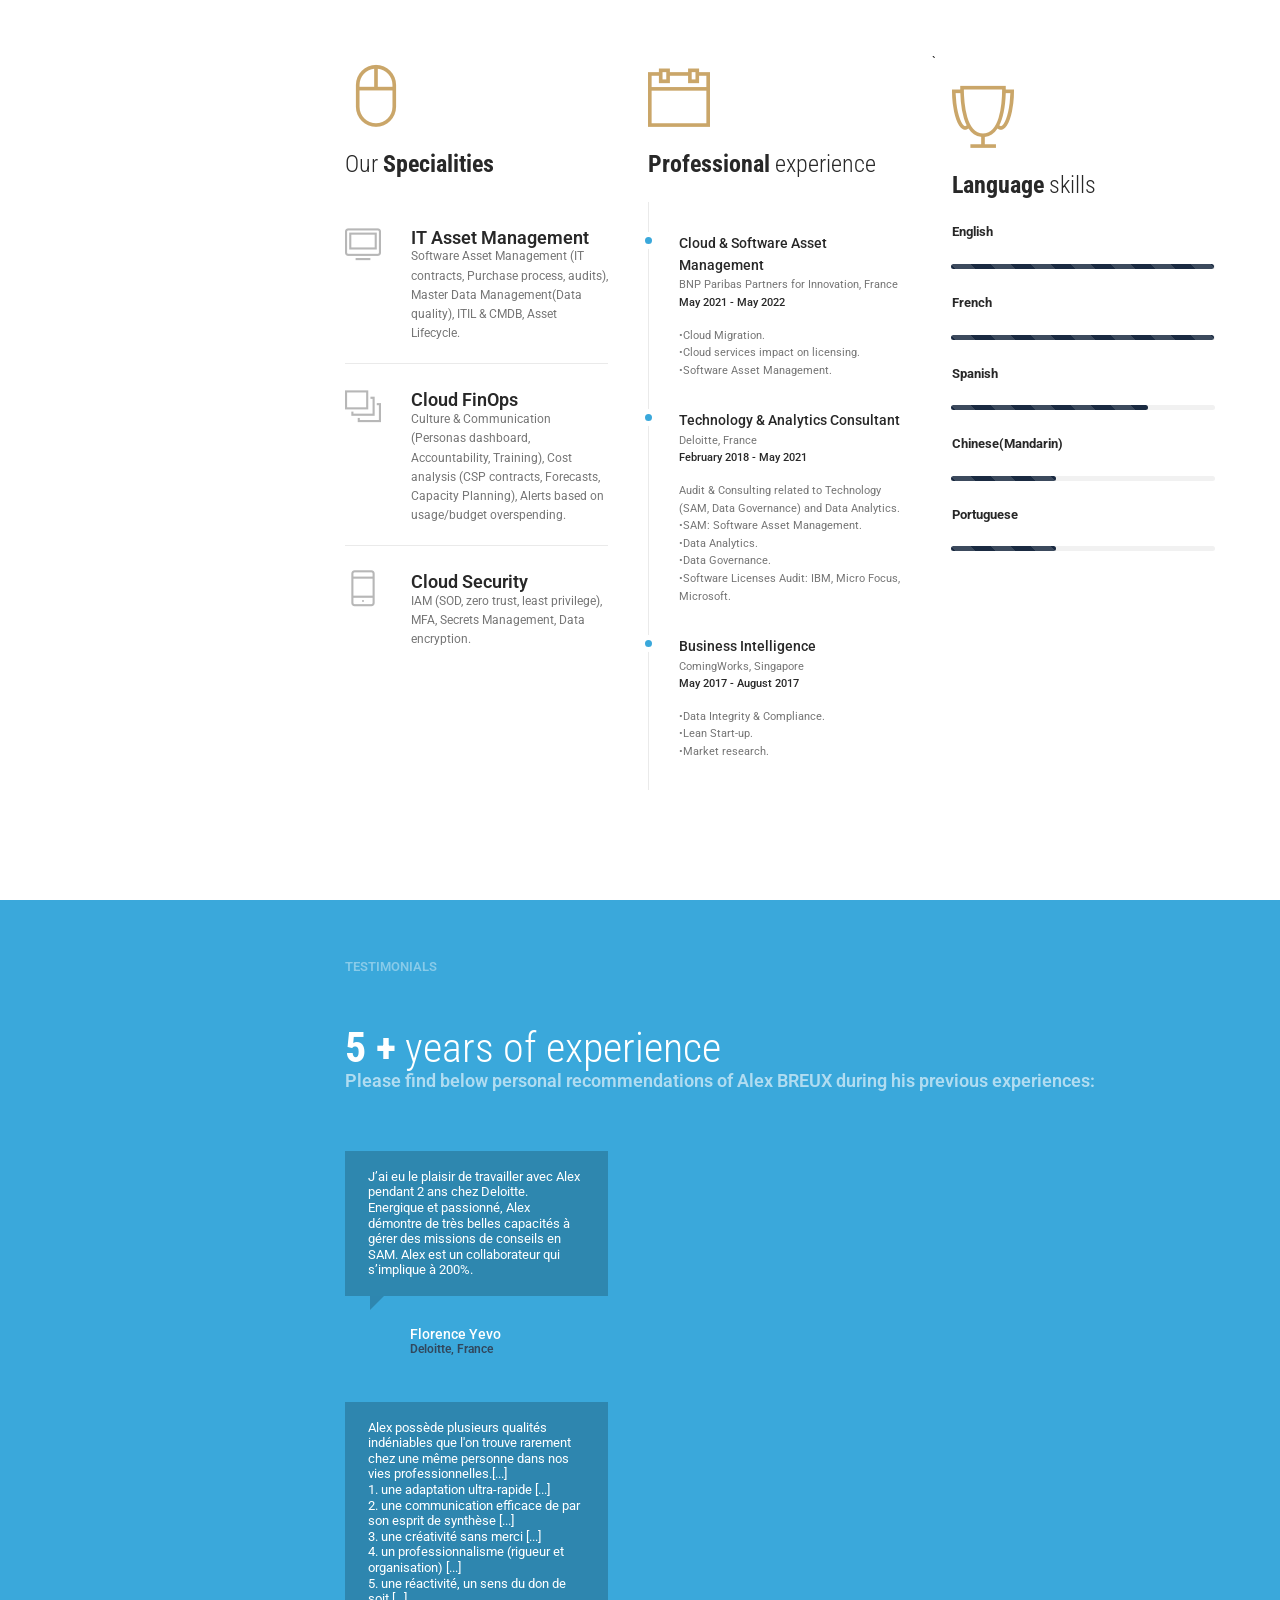
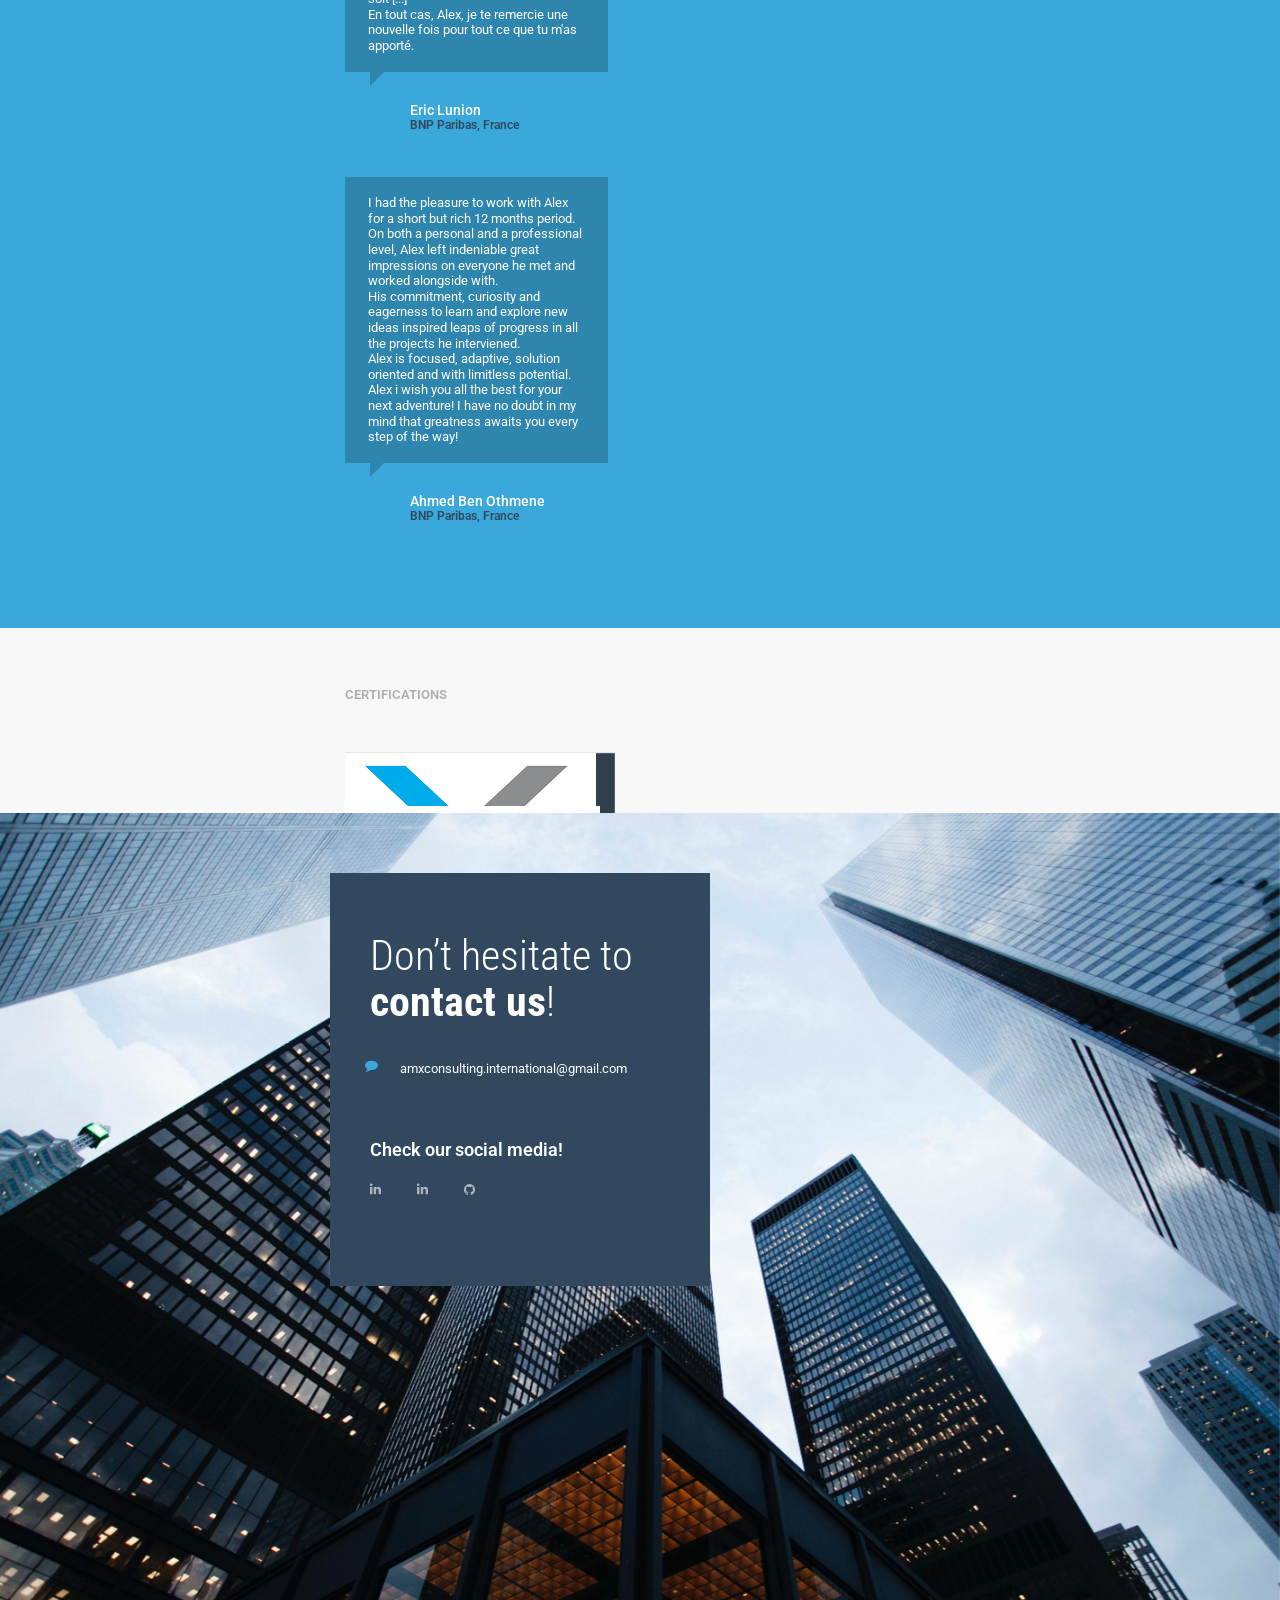
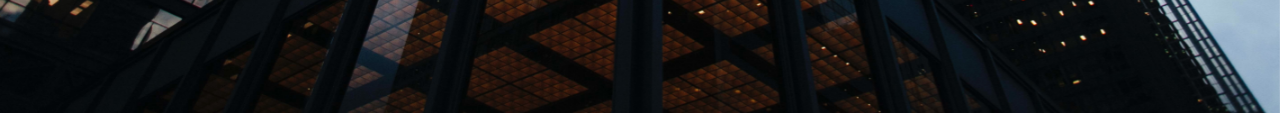
==== commit 84b97c6c: "Update Reco" ====
--- a/index.html
+++ b/index.html
@@ -323,9 +323,9 @@
 	            <!-- Testimonial -->
                     <div class="testimonial testimonial-dark">
                       <div class="testimonial-content font-alt">
-I had the pleasure to work with Alex for a short but rich 12 months period. On both a personal and a professional level, Alex left indeniable great impressions on everyone he met and worked alongside with.
-His commitment, curiosity and eagerness to learn and explore new ideas inspired leaps of progress in all the projects he interviened. Alex is focused, adaptive, solution oriented and with limitless potential.
-Alex i wish you all the best for your next adventure! I have no doubt in my mind that greatness awaits you every step of the way!
+I had the pleasure to work with Alex for a short but rich 12 months period. <br>On both a personal and a professional level, Alex left indeniable great impressions on everyone he met and worked alongside with.
+<br>His commitment, curiosity and eagerness to learn and explore new ideas inspired leaps of progress in all the projects he interviened. <br>Alex is focused, adaptive, solution oriented and with limitless potential.
+<br>Alex i wish you all the best for your next adventure! I have no doubt in my mind that greatness awaits you every step of the way!
                       </div>
                       <div class="testimonial-author testimonial-with-photo">
                           <div class="testimonial-photo animated" data-animation="zoomIn"><img class="img-circle" src="assets/img/photos/testimonial-avatar01.jpg" alt="" /></div>
@@ -336,9 +336,6 @@
                       </div>
                     </div>
                 </div>
-                <div class="col-lg-4 col-sm-6">
-
-            </div>  
 
         </div>
         </div>
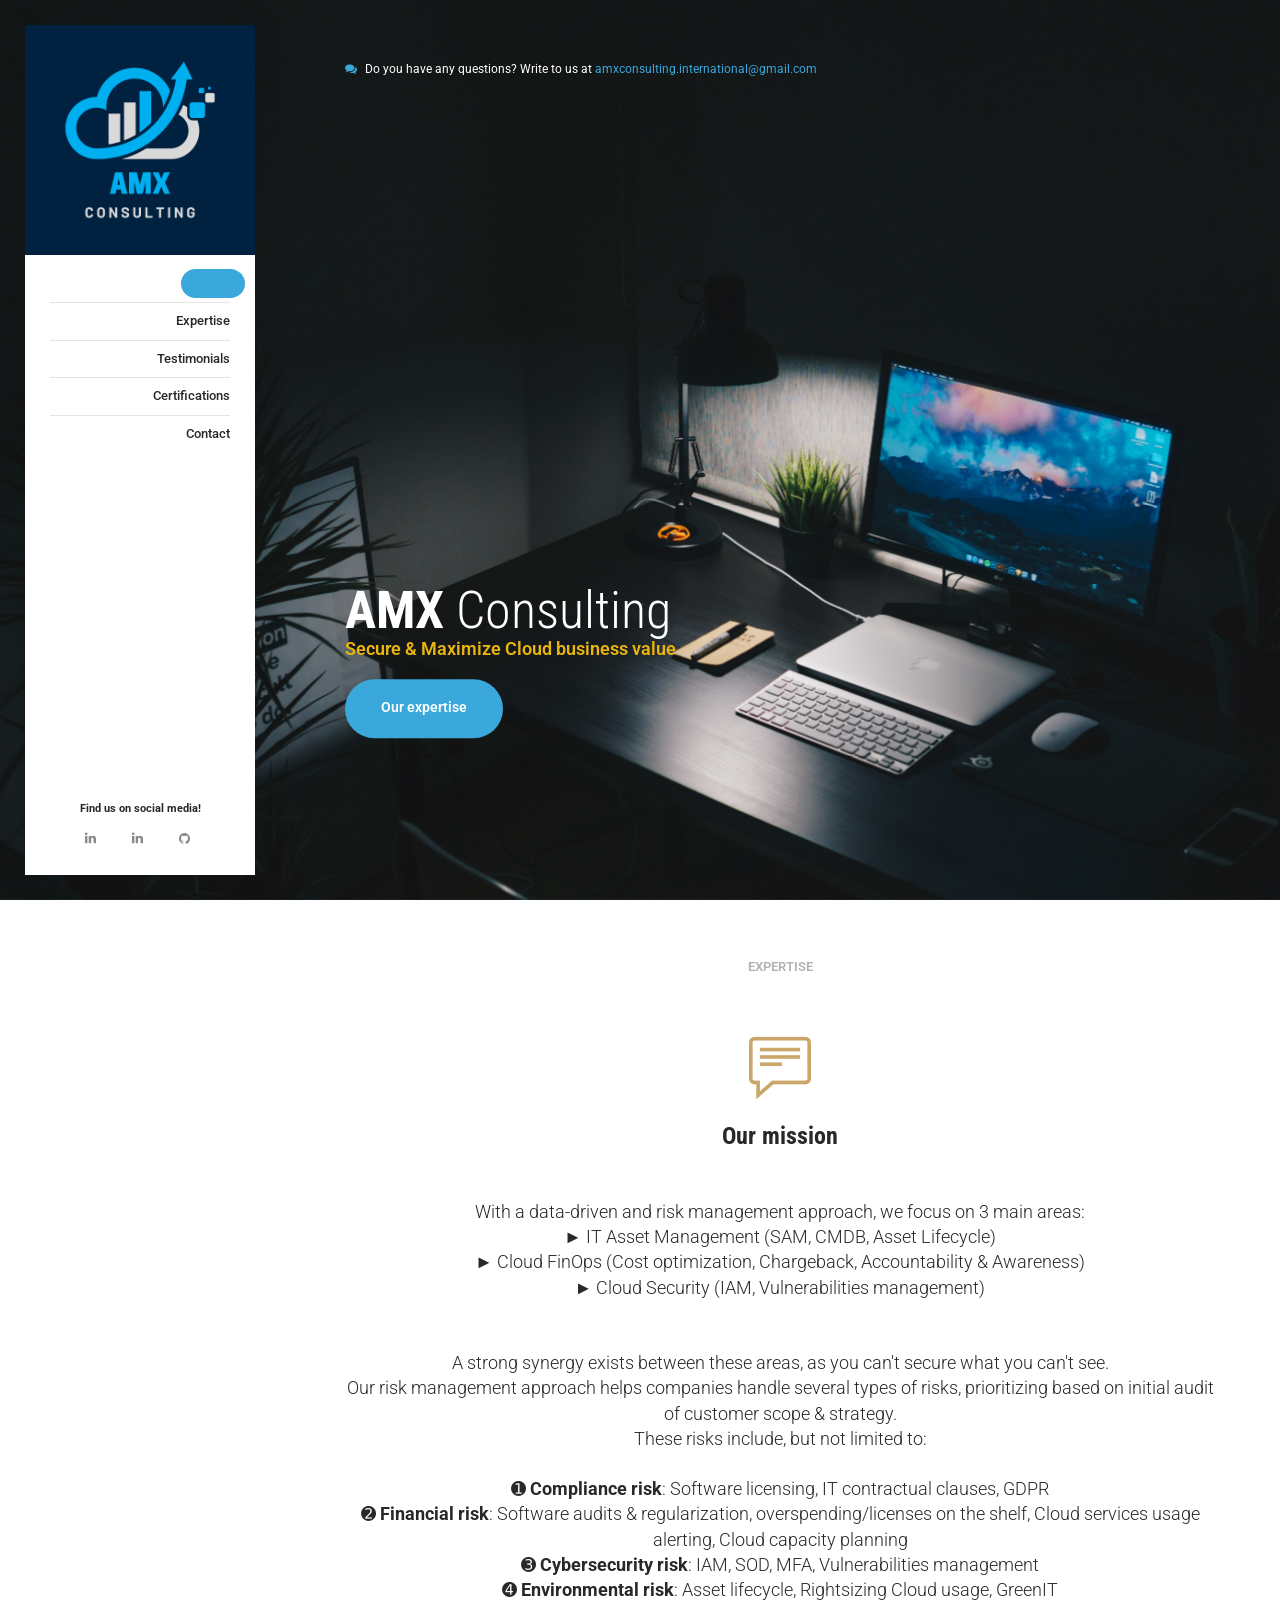
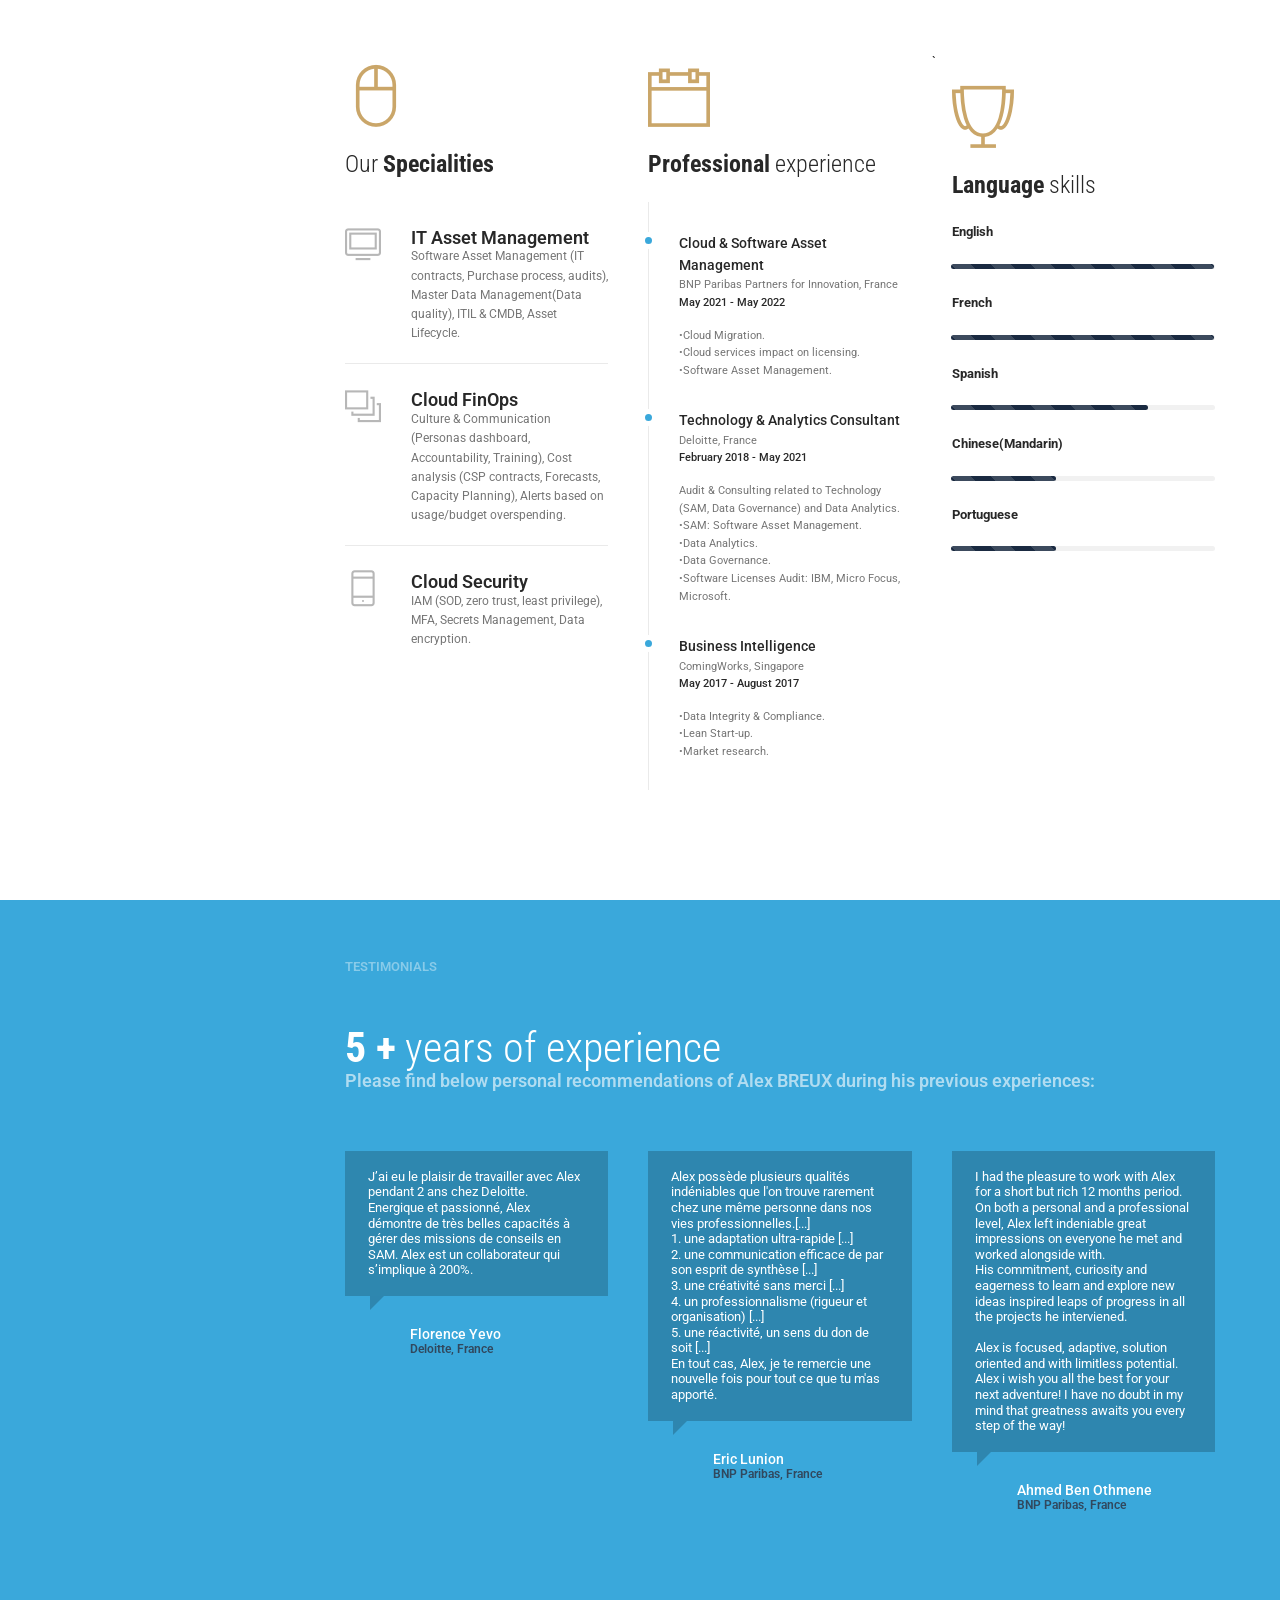
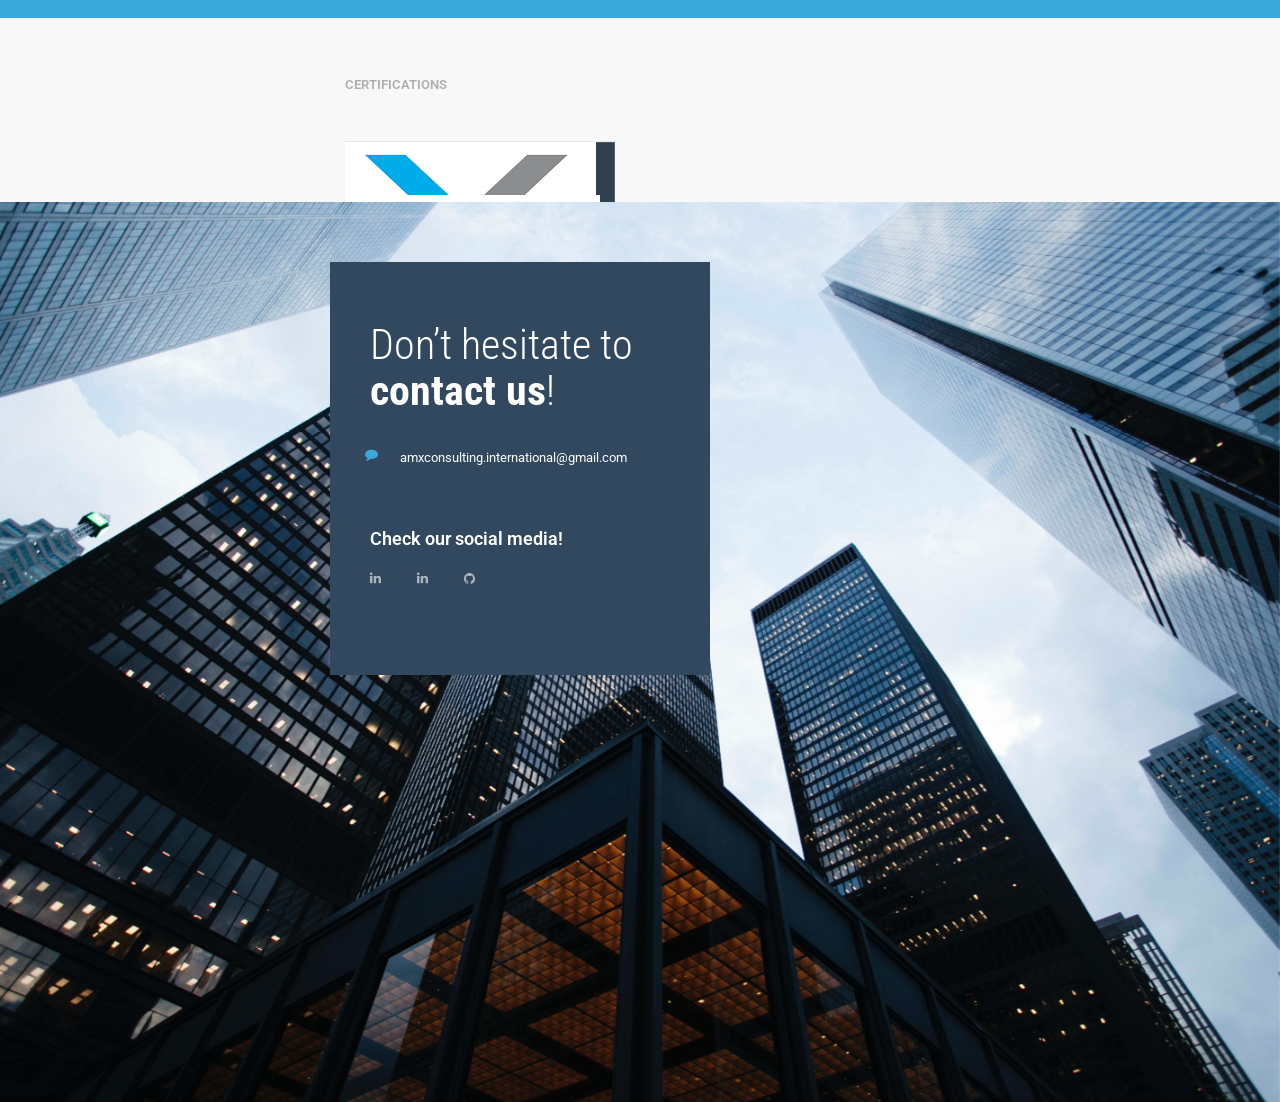
==== commit 06026bed: "Update Reco - Div width" ====
--- a/index.html
+++ b/index.html
@@ -301,6 +301,8 @@
                           </div>
                       </div>
                     </div>
+			</div>
+		    <div class="col-lg-4 col-sm-6">
                    <!-- Testimonial -->
                     <div class="testimonial testimonial-dark">
                       <div class="testimonial-content font-alt">
@@ -320,11 +322,13 @@
                           </div>
                       </div>
                     </div>
+			    </div>
+		    <div class="col-lg-4 col-sm-6">
 	            <!-- Testimonial -->
                     <div class="testimonial testimonial-dark">
                       <div class="testimonial-content font-alt">
 I had the pleasure to work with Alex for a short but rich 12 months period. <br>On both a personal and a professional level, Alex left indeniable great impressions on everyone he met and worked alongside with.
-<br>His commitment, curiosity and eagerness to learn and explore new ideas inspired leaps of progress in all the projects he interviened. <br>Alex is focused, adaptive, solution oriented and with limitless potential.
+<br>His commitment, curiosity and eagerness to learn and explore new ideas inspired leaps of progress in all the projects he interviened. <br><br>Alex is focused, adaptive, solution oriented and with limitless potential.
 <br>Alex i wish you all the best for your next adventure! I have no doubt in my mind that greatness awaits you every step of the way!
                       </div>
                       <div class="testimonial-author testimonial-with-photo">
@@ -335,6 +339,7 @@
                           </div>
                       </div>
                     </div>
+			    </div>
                 </div>
 
         </div>
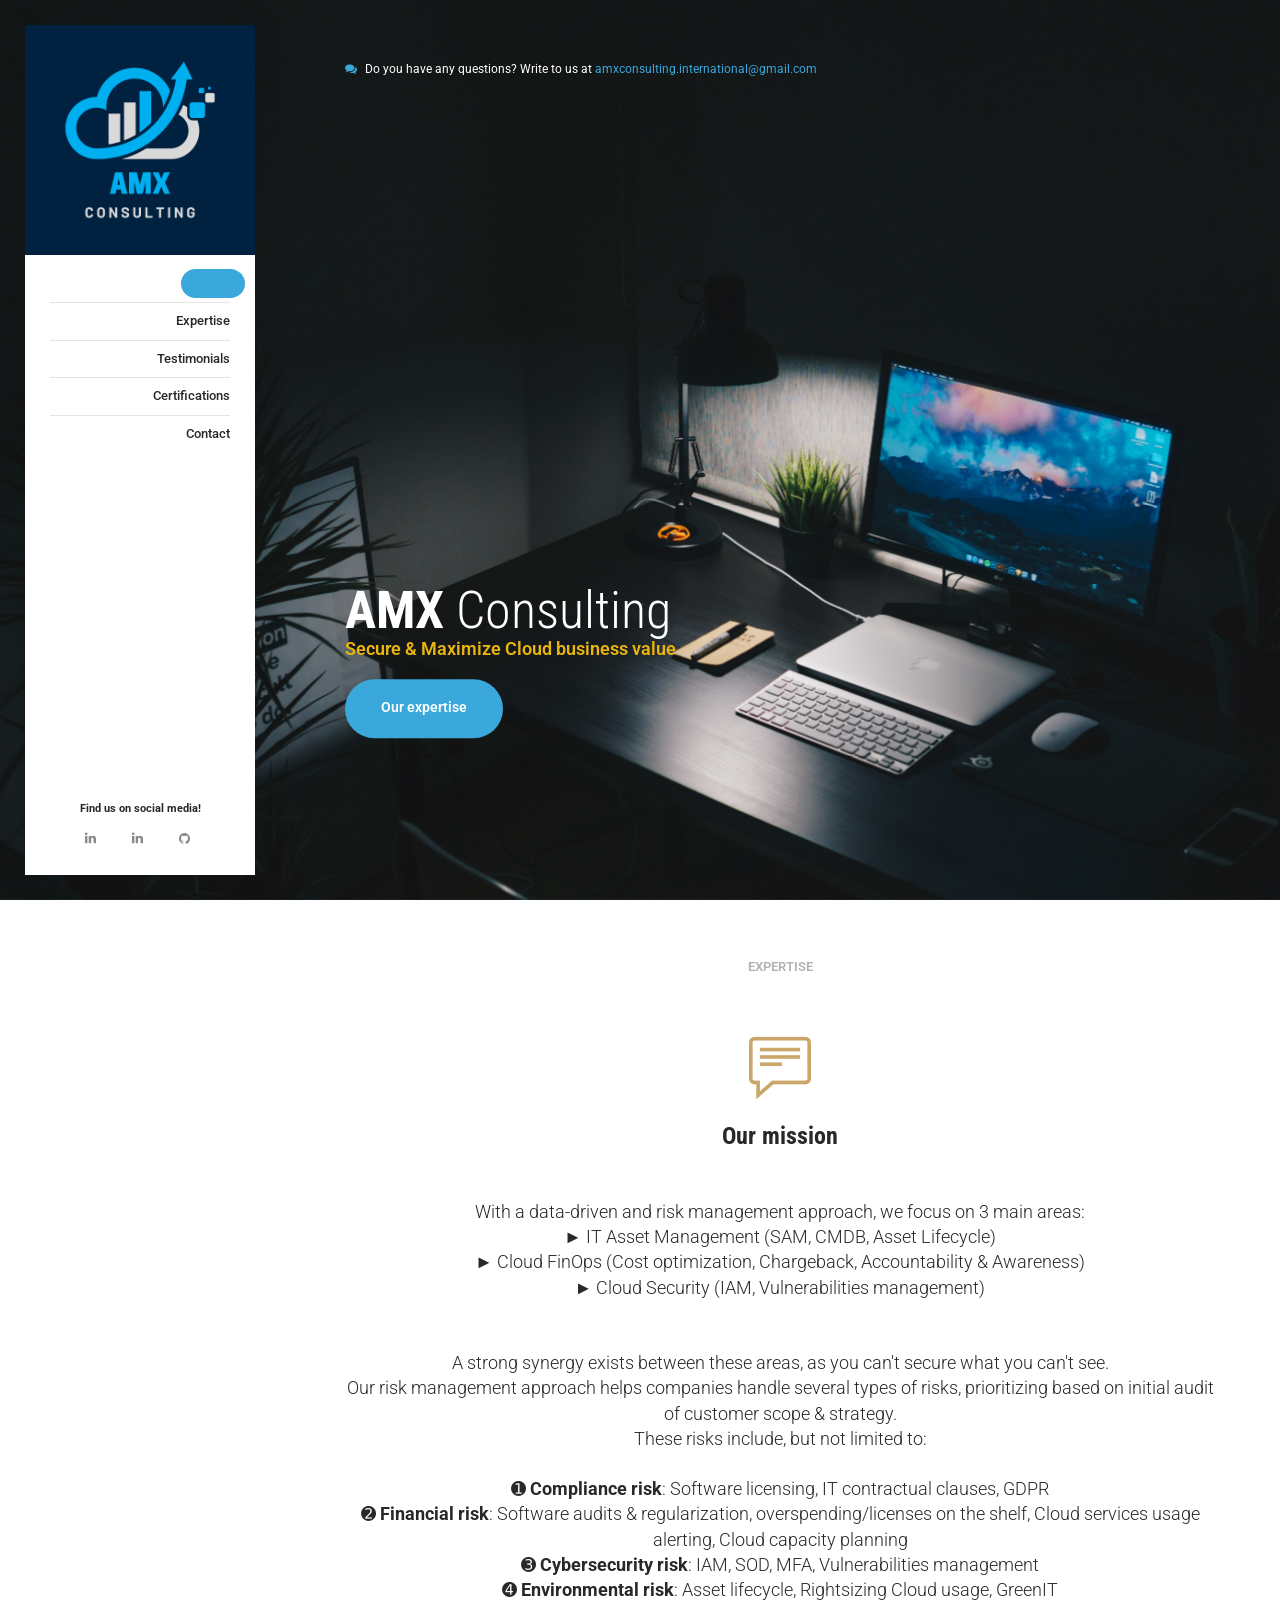
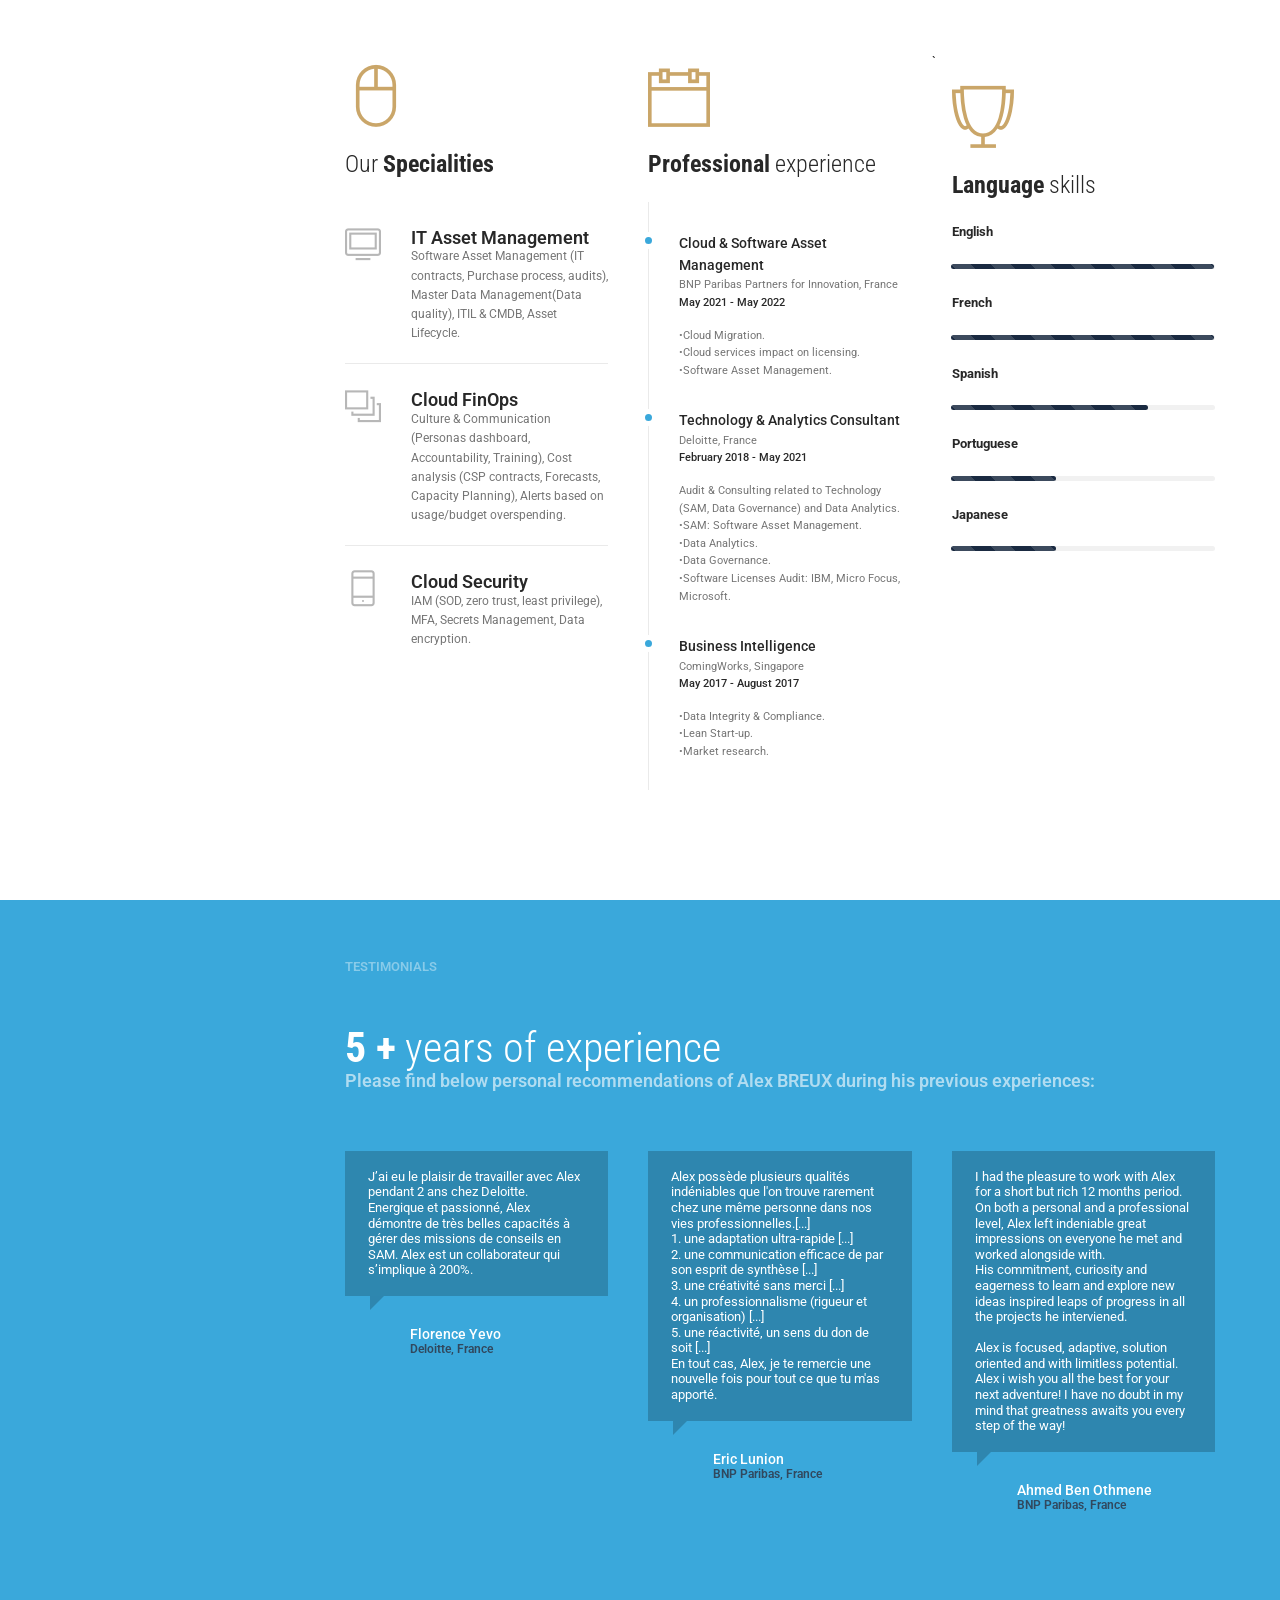
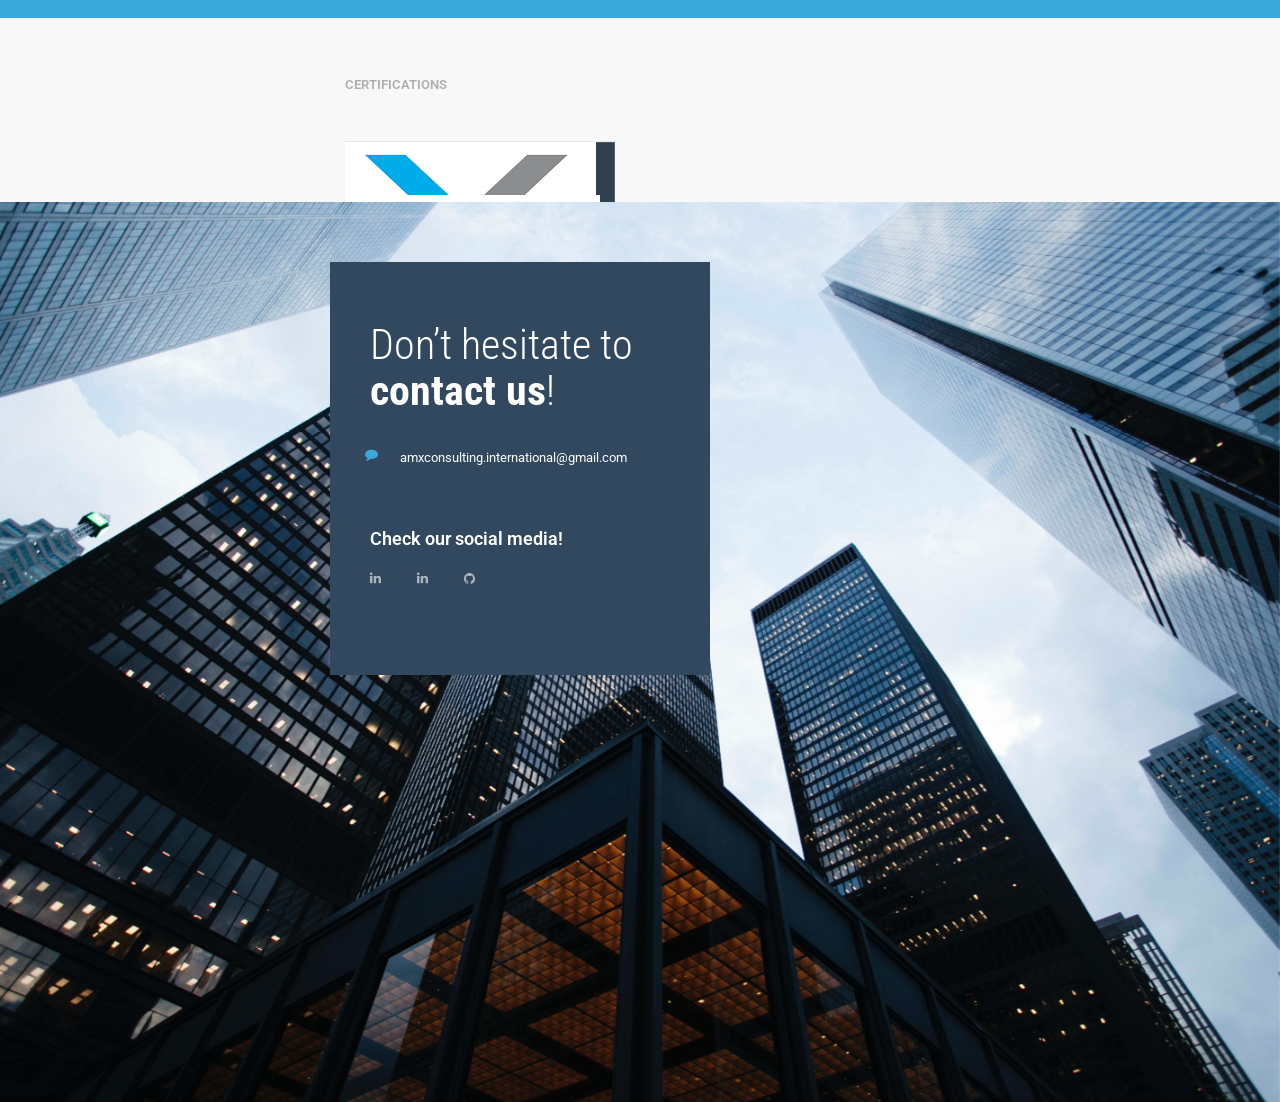
==== commit e829edc7: "Update - Language skills" ====
--- a/index.html
+++ b/index.html
@@ -239,7 +239,7 @@
 						
 						<!-- Skill -->
                         <div class="skill">
-							<strong>Chinese(Mandarin)</strong> <br><br>
+							<strong>Portuguese</strong> <br><br>
                             <div class="progress">
                                 <div class="progress-bar progress-bar-striped progress-bar-animated" role="progressbar" aria-valuenow="40" aria-valuemin="0" aria-valuemax="100" style="width: 40%">
                                     <span></span>
@@ -249,9 +249,9 @@
                         </div>
 												<!-- Skill -->
                         <div class="skill">
-							<strong>Portuguese</strong> <br><br>
+							<strong>Japanese</strong> <br><br>
                             <div class="progress">
-                                <div class="progress-bar progress-bar-striped progress-bar-animated" role="progressbar" aria-valuenow="40" aria-valuemin="0" aria-valuemax="100" style="width: 40%">
+                                <div class="progress-bar progress-bar-striped progress-bar-animated" role="progressbar" aria-valuenow="30" aria-valuemin="0" aria-valuemax="100" style="width: 40%">
                                     <span></span>
                                 </div>
                             </div>
